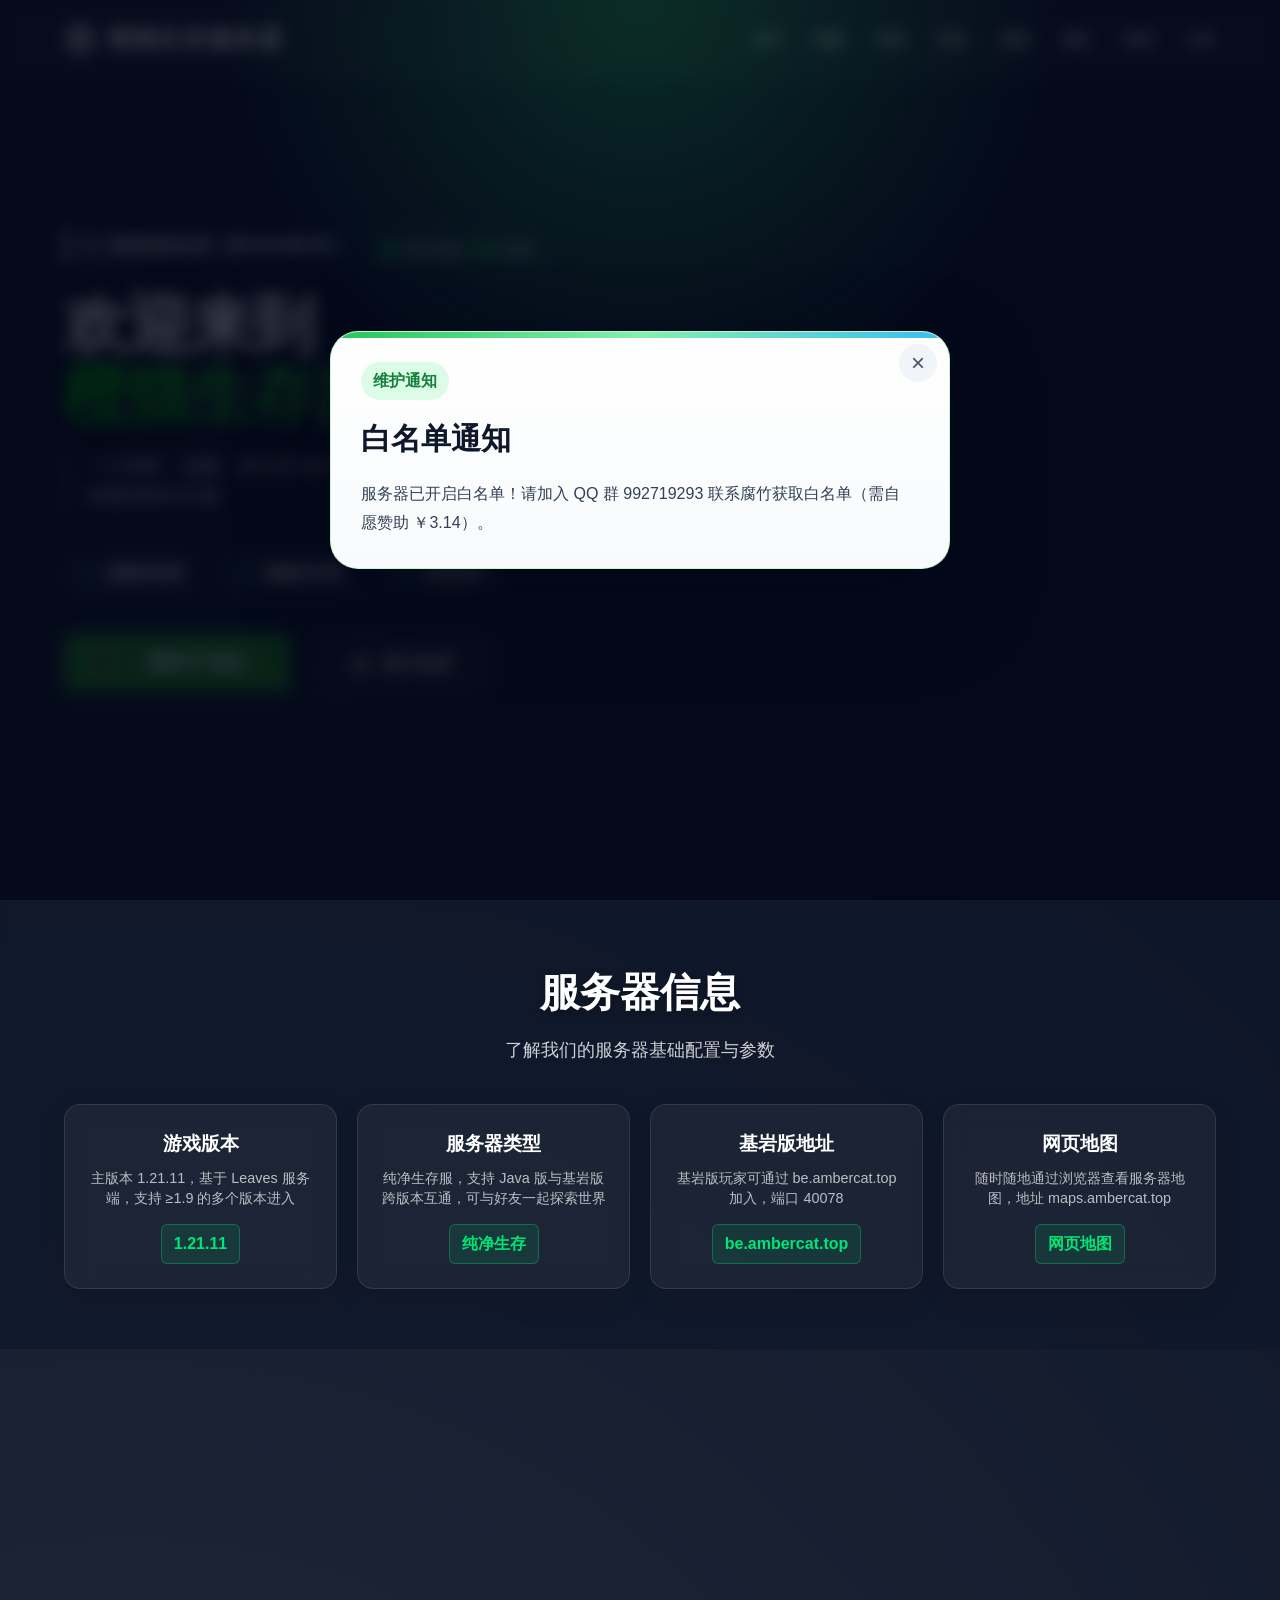
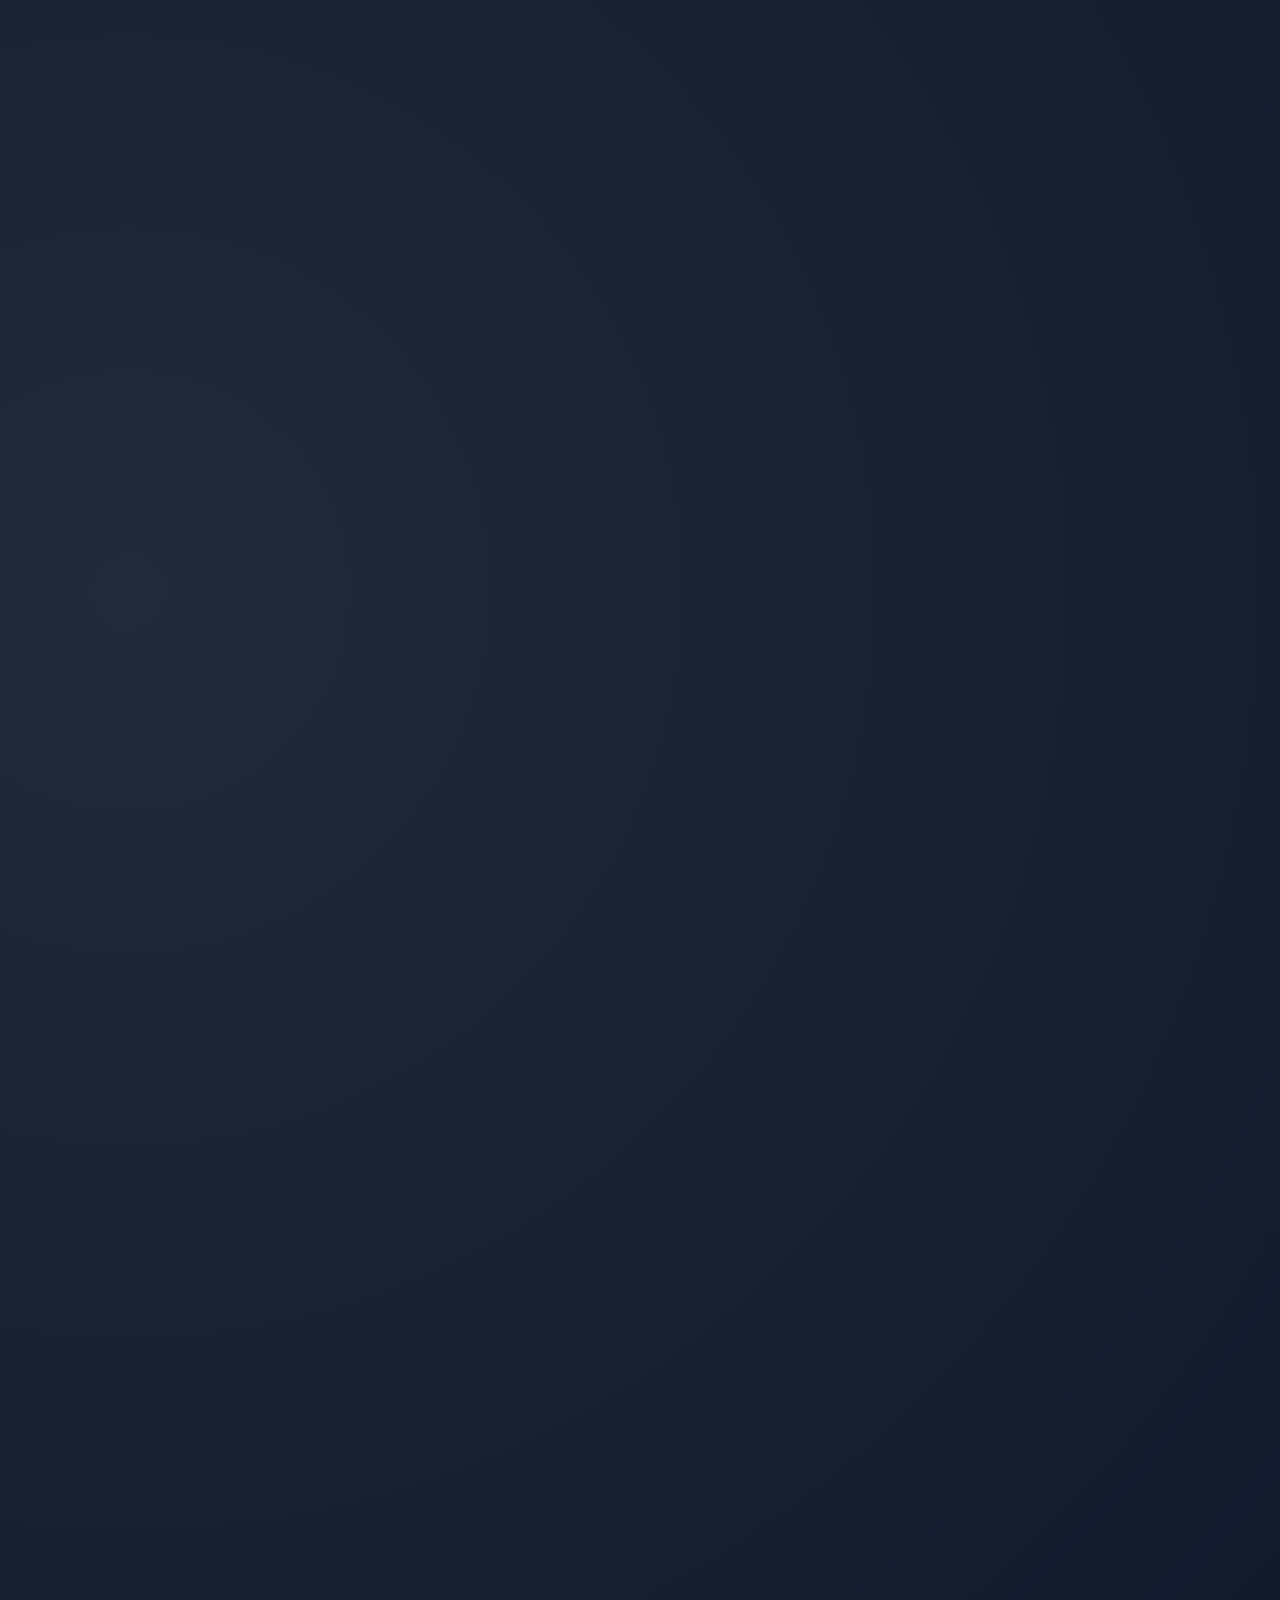
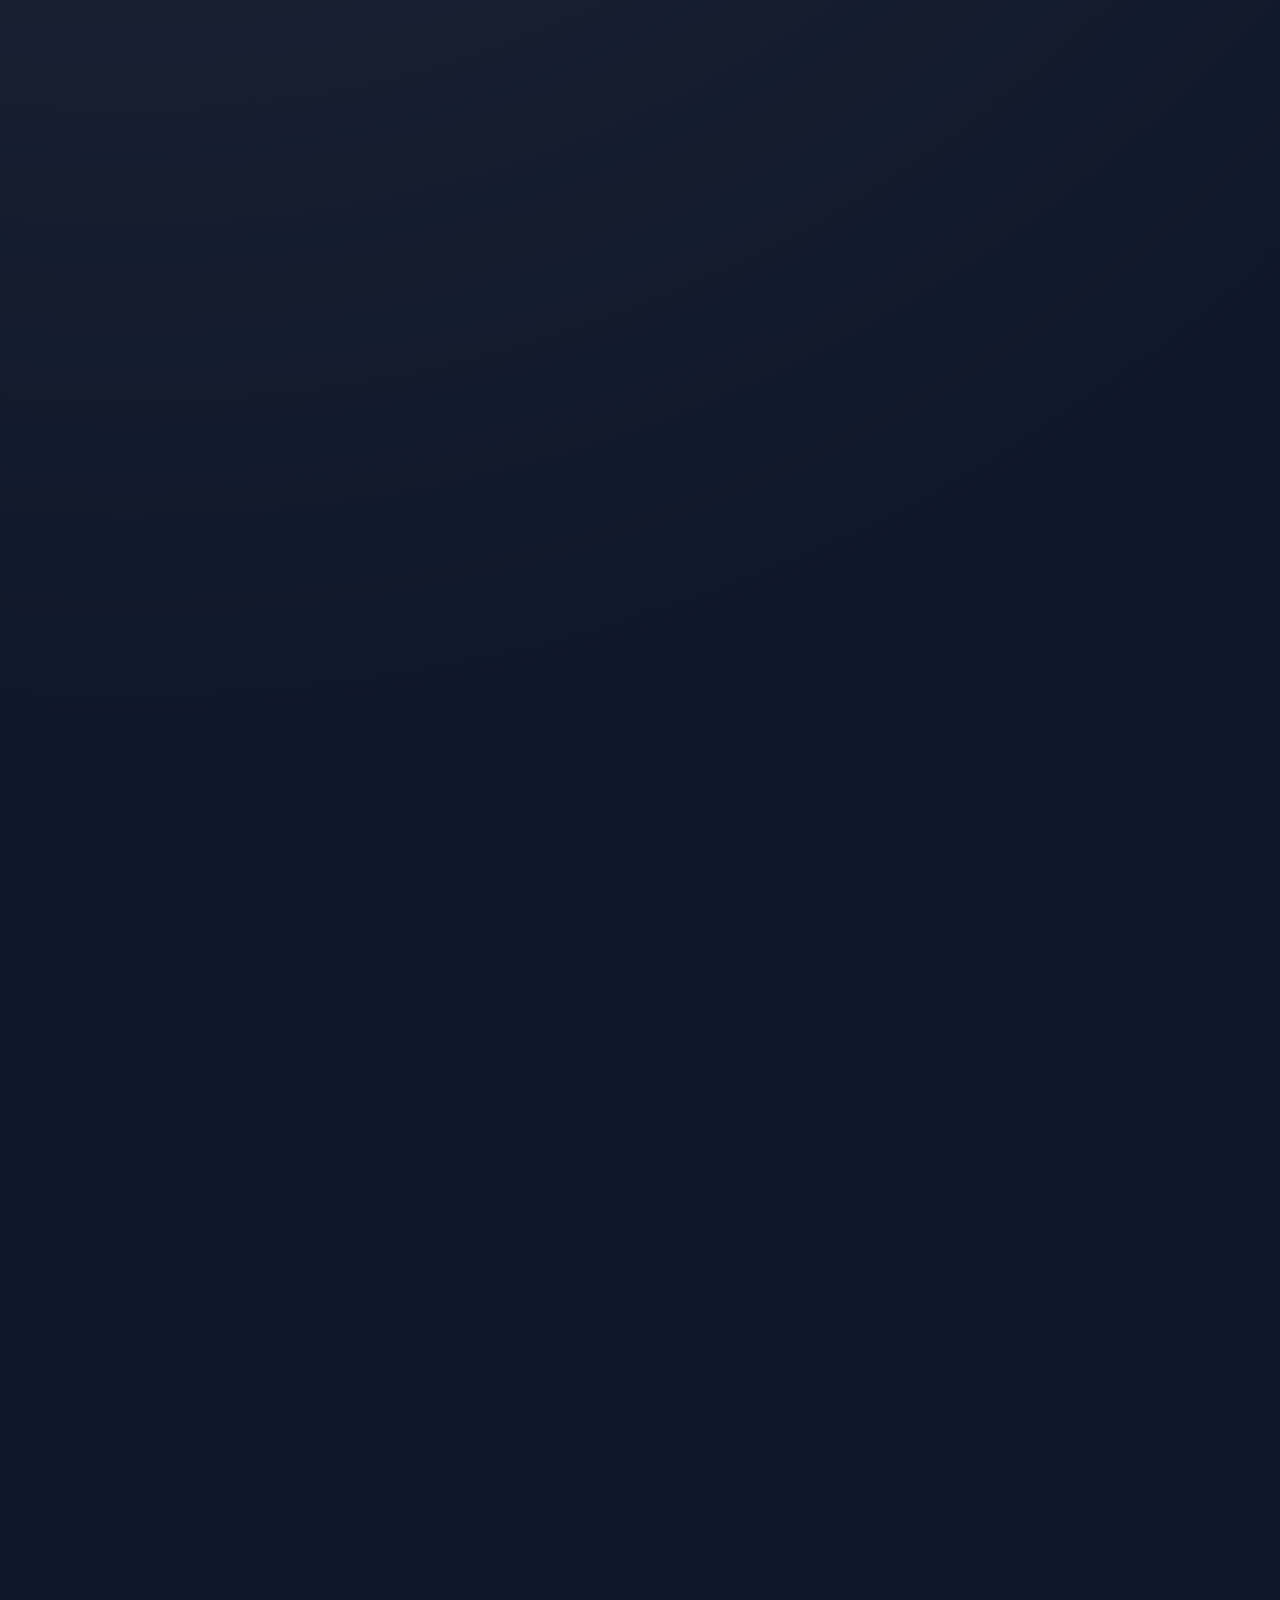
==== index.html @ 566bba74 "请输入文本" ====
<!DOCTYPE html>
<html lang="zh-CN">
<head>
    <meta charset="UTF-8">
    <meta name="viewport" content="width=device-width, initial-scale=1.0">
    <meta name="description" content="橙猫生存服务器 - 纯粹温馨的 Minecraft 生存家园，Java版与基岩版跨版本互通，领地保护，安全回档，和谐社区！Minecraft Survival Server.">
    <meta name="keywords" content="我的世界, Minecraft, 服务器, 生存服, 橙猫, 领地, 跨版本互通, MC, 游戏, 多人联机">
    <meta name="author" content="橙猫生存服务器">
    <meta name="robots" content="index, follow">
    <meta name="theme-color" content="#0f172a">

    <link rel="canonical" href="#">
    <title>橙猫生存服务器 - 多版本纯净生存</title>
    <link rel="dns-prefetch" href="https://mc.163.com">
    <link rel="dns-prefetch" href="https://www.minecraft.net">
    <link rel="preload" href="css/style.css?v=3" as="style">
    <link rel="preload" href="js/script.js?v=8" as="script">
    <link rel="preload" href="./png/c6d2dd6a664242e2e5faa640d28c340b.jpg" as="image" fetchpriority="high">
    
    <link rel="stylesheet" href="css/style.css?v=3">
    
    <!-- Structured Data (JSON-LD) -->
    <script type="application/ld+json">
    {
      "@context": "https://schema.org",
      "@type": "VideoGame",
      "name": "橙猫生存服务器",
      "description": "纯粹温馨的 Minecraft 生存家园，Java版与基岩版跨版本互通。",
      "genre": ["Sandbox", "Survival"],
      "gamePlatform": "PC",
      "applicationCategory": "Game",
      "operatingSystem": "Windows, macOS, Linux",
      "author": {
        "@type": "Organization",
        "name": "橙猫生存服务器",
        "url": "https://www.ambercat.top"
      },
      "image": "./png/wj_Narcissa_3.png",
      "offers": {
        "@type": "Offer",
        "price": "0",
        "priceCurrency": "CNY",
        "availability": "https://schema.org/InStock"
      }
    }
    </script>
    <link rel="icon" type="image/svg+xml" href="data:image/svg+xml,<svg xmlns=%22http://www.w3.org/2000/svg%22 viewBox=%220 0 100 100%22><text y=%22.9em%22 font-size=%2290%22>🟩</text></svg>">
</head>
<body>
    <!-- SVG Sprite -->
    <svg xmlns="http://www.w3.org/2000/svg" style="display:none">
        <symbol id="icon-check" viewBox="0 0 24 24" fill="none" stroke="currentColor" stroke-width="2" stroke-linecap="round" stroke-linejoin="round"><path d="M20 6L9 17L4 12"/></symbol>
        <symbol id="icon-arrow-right" viewBox="0 0 24 24" fill="none" stroke="currentColor" stroke-width="2" stroke-linecap="round" stroke-linejoin="round"><path d="M5 12H19"/><path d="M12 5L19 12L12 19"/></symbol>
        <symbol id="icon-cube" viewBox="0 0 24 24" fill="none" stroke="currentColor" stroke-width="2" stroke-linecap="round" stroke-linejoin="round"><path d="M4 4H20V20H4V4Z"/><path d="M4 12H20"/><path d="M12 4V20"/></symbol>
    </svg>

    <!-- 导航栏 -->
    <nav class="navbar">
        <div class="container nav-container">
            <a href="#" class="logo" id="siteLogo">
                <svg class="logo-svg" width="32" height="32"><use href="#icon-cube"/></svg>
                <span class="logo-text">橙猫生存服务器</span>
            </a>
            
            <div class="hamburger">
                <span class="bar"></span>
                <span class="bar"></span>
                <span class="bar"></span>
            </div>

            <ul class="nav-links">
                <li><a href="#home">首页</a></li>
                <li><a href="#specs">配置</a></li>
                <li><a href="#help-docs">帮助</a></li>
                <li><a href="#features">特色</a></li>
                <li><a href="#gallery">相册</a></li>
                <li><a href="#team">团队</a></li>
                <li><a href="#contact">联系</a></li>
                <li><a href="#community">社区</a></li>
            </ul>
        </div>
    </nav>

    <div id="homeAnnouncements" class="home-announcements" hidden>
        <div class="container">
            <div id="homeAnnouncementsList" class="home-announcements-list"></div>
        </div>
    </div>

    <div id="announcementPopup" class="announcement-popup" hidden>
        <div class="announcement-popup-backdrop" data-close-popup="1"></div>
        <div class="announcement-popup-card" role="dialog" aria-modal="true" aria-labelledby="announcementPopupTitle">
            <button type="button" class="announcement-popup-close" id="announcementPopupClose" aria-label="关闭弹窗">×</button>
            <div class="announcement-popup-badge" id="announcementPopupBadge">维护通知</div>
            <h2 id="announcementPopupTitle">维护公告</h2>
            <p id="announcementPopupTime" class="announcement-popup-time"></p>
            <div id="announcementPopupContent" class="announcement-popup-content"></div>
        </div>
    </div>

    <!-- 区域 (首页) -->
    <header id="home" class="hero">
        <div class="container hero-container">
            <div class="hero-content">
                <!-- 顶部标签 -->
                <div class="hero-badge scroll-fade-up">
                    <svg width="16" height="16" viewBox="0 0 24 24" fill="none" xmlns="http://www.w3.org/2000/svg">
                        <path d="M13 2L3 14H12L11 22L21 10H12L13 2Z" stroke="currentColor" stroke-width="2" stroke-linecap="round" stroke-linejoin="round"/>
                    </svg>
                    在线奖励送点券，累计时长领大奖！
                </div>
                
                <!-- 在线状态指示器 (新增) -->
                <div class="server-status scroll-fade-up delay-200">
                    <span class="status-dot"></span>
                    <span class="status-text">服务器在线: <span class="highlight-green">加载中...</span> 玩家</span>
                </div>

                <!-- 主标题 -->
                <h1 class="scroll-fade-up delay-300">
                    欢迎来到<br>
                    <span class="highlight">小狐狸生存服</span>
                </h1>
                
                <!-- 副标题 -->
                <p class="hero-subtitle scroll-fade-up delay-400">
                    由专业团队倾力打造的大型多人在线游戏，为您带来高质量的游戏体验
                </p>

                <!-- 特性列表 -->
                <div class="hero-features scroll-fade-up delay-500">
                    <div class="h-feature"><svg width="16" height="16"><use href="#icon-check"/></svg>不逼氪</div>
                    <div class="h-feature"><svg width="16" height="16"><use href="#icon-check"/></svg>支持生电</div>
                    <div class="h-feature"><svg width="16" height="16"><use href="#icon-check"/></svg>腐竹女装</div>
                </div>

                <!-- 按钮组 -->
                <div class="hero-buttons scroll-fade-up delay-600">
                    <input id="toggle" type="checkbox">
                    <label class="boton-minecraft" for="toggle">
                        <svg viewBox="0 0 32 32" height="24" width="24" xmlns="http://www.w3.org/2000/svg">
                            <path d="M30 2H2v28h28z" fill="#52a535"></path>
                            <path d="M24.4 13.2h-5.6v.47h5.6zm-5.6 8.4h-5.6v.47h5.6zm2.8 2.8h-2.8v.47h2.8zm-8.4 0h-2.8v.47h2.8zm0-11.2H7.6v.47h5.6z" fill="#86d562"></path>
                            <path d="M24.4 13.2V7.6h-5.6v5.6h-5.6V16h-2.8v8.4h2.8v-2.8h5.6v2.8h2.8V16h-2.8v-2.8zM13.2 7.6H7.6v5.6h5.6z"></path>
                            <path d="M24.4 7.6h-5.6v.47h5.6zm-5.6 5.6h-5.6v.47h5.6zm-5.6-5.6H7.6v.47h5.6zm0 8.4h-2.8v.47h2.8zm8.4 0h-2.8v.47h2.8z" fill="#2a641c"></path>
                        </svg>
                        <div class="texto-boton">
                            <span>复制 IP 地址</span>
                            <span>点击复制</span>
                            <span>已复制!</span>
                        </div>
                    </label>
                    <span id="server-ip">play.example.com</span>
                    
                    <a href="#community" class="btn btn-secondary">
                        <svg width="20" height="20" viewBox="0 0 24 24" fill="none" stroke="currentColor" stroke-width="2" stroke-linecap="round" stroke-linejoin="round"><path d="M4 4H20V20H4V4Z"/><path d="M4 9H20"/></svg>
                        加入社区
                    </a>
                </div>
            </div>
        </div>
    </header>

    <!-- Server Specs Section -->
    <section id="specs" class="specs-section" data-bg="url('./png/89ce487b74da31797c19a3dc4ffc0d79.jpg')">
        <div class="container">
            <div class="section-header scroll-fade-up">
                <h2 class="section-title">服务器配置</h2>
                <p class="section-subtitle">为了给您提供最流畅的游戏体验，我们不惜成本选用了顶级的企业级硬件设施</p>
            </div>
            
            <div class="specs-grid">
                <!-- CPU Card -->
                <div class="spec-card scroll-fade-up delay-100">
                    <h3 class="spec-title">高频处理器</h3>
                    <p class="spec-desc">Intel Core i9-14900K 超频至 6.0GHz，单核性能极致释放</p>
                    <div class="spec-value">i9-14900K</div>
                </div>

                <!-- RAM Card -->
                <div class="spec-card scroll-fade-up delay-200">
                    <h3 class="spec-title">运行内存</h3>
                    <p class="spec-desc">128GB DDR5 6000MHz ECC 纠错内存，告别卡顿与崩溃</p>
                    <div class="spec-value">128GB DDR5</div>
                </div>

                <!-- Network Card -->
                <div class="spec-card scroll-fade-up delay-300">
                    <h3 class="spec-title">网络带宽</h3>
                    <p class="spec-desc">三线 BGP 优化线路，千兆上下行对等带宽，低延迟畅玩</p>
                    <div class="spec-value">1Gbps BGP</div>
                </div>

                <!-- Storage Card -->
                <div class="spec-card scroll-fade-up delay-400">
                    <h3 class="spec-title">高速存储</h3>
                    <p class="spec-desc">企业级 NVMe SSD RAID 10 阵列，地图加载瞬间完成</p>
                    <div class="spec-value">NVMe RAID 10</div>
                </div>
            </div>
        </div>
    </section>

    <!-- Help Docs Section (How to Join) -->
    <section id="help-docs" class="help-section" data-bg="url('./png/9cca3afcca8c0a79eac6a39aad5d65ec.jpg')">
        <div class="container">
            <div class="section-header scroll-fade-up">
                <h2 class="section-title">如何加入服务器</h2>
                <p class="section-subtitle">简单三步，即刻开启您在方块世界的奇幻冒险之旅</p>
            </div>

            <div class="steps-container">
                <!-- Step 1 -->
                <div class="step-card scroll-fade-up delay-100">
                    <div class="step-number">01</div>
                    <div class="step-icon">
                        <svg width="40" height="40" viewBox="0 0 24 24" fill="none" xmlns="http://www.w3.org/2000/svg">
                            <path d="M21 15V19C21 19.5304 20.7893 20.0391 20.4142 20.4142C20.0391 20.7893 19.5304 21 19 21H5C4.46957 21 3.96086 20.7893 3.58579 20.4142C3.21071 20.0391 3 19.5304 3 19V15" stroke="currentColor" stroke-width="2" stroke-linecap="round" stroke-linejoin="round"/>
                            <path d="M7 10L12 15L17 10" stroke="currentColor" stroke-width="2" stroke-linecap="round" stroke-linejoin="round"/>
                            <path d="M12 15V3" stroke="currentColor" stroke-width="2" stroke-linecap="round" stroke-linejoin="round"/>
                        </svg>
                    </div>
                    <h3 class="step-title">下载启动器</h3>
                    <p class="step-desc">我们需要MC启动器才能进入服务器。点击下方按钮下载启动器。</p>
                    <a href="#" class="btn-step">下载启动器 (HMCL)</a>
                </div>

                <!-- Arrow 1 -->
                <div class="step-arrow scroll-fade-up delay-200"><svg width="24" height="24"><use href="#icon-arrow-right"/></svg></div>

                <!-- Step 2 -->
                <div class="step-card scroll-fade-up delay-300">
                    <div class="step-number">02</div>
                    <div class="step-icon">
                        <svg width="40" height="40" viewBox="0 0 24 24" fill="none" xmlns="http://www.w3.org/2000/svg">
                            <path d="M12 22C17.5228 22 22 17.5228 22 12C22 6.47715 17.5228 2 12 2C6.47715 2 2 6.47715 2 12C2 17.5228 6.47715 22 12 22Z" stroke="currentColor" stroke-width="2" stroke-linecap="round" stroke-linejoin="round"/>
                            <path d="M12 8V16" stroke="currentColor" stroke-width="2" stroke-linecap="round" stroke-linejoin="round"/>
                            <path d="M8 12H16" stroke="currentColor" stroke-width="2" stroke-linecap="round" stroke-linejoin="round"/>
                        </svg>
                    </div>
                    <h3 class="step-title">添加服务器</h3>
                    <p class="step-desc">启动游戏，选择“多人游戏” -> “添加服务器”，输入我们的服务器地址。</p>
                    <div class="server-address-box">
                        <span id="help-ip">play.example.com</span>
                        <button class="copy-btn">
                            <svg width="16" height="16" viewBox="0 0 24 24" fill="none" xmlns="http://www.w3.org/2000/svg">
                                <rect x="9" y="9" width="13" height="13" rx="2" ry="2" stroke="currentColor" stroke-width="2" stroke-linecap="round" stroke-linejoin="round"/>
                                <path d="M5 15H4C3.46957 15 2.96086 14.7893 2.58579 14.4142C2.21071 14.0391 2 13.5304 2 13V4C2 3.46957 2.21071 2.96086 2.58579 2.58579C2.96086 2.21071 3.46957 2 4 2H13C13.5304 2 14.0391 2.21071 14.4142 2.58579C14.7893 2.96086 15 3.46957 15 4V5" stroke="currentColor" stroke-width="2" stroke-linecap="round" stroke-linejoin="round"/>
                            </svg>
                        </button>
                    </div>
                </div>

                <!-- Arrow 2 -->
                <div class="step-arrow scroll-fade-up delay-400"><svg width="24" height="24"><use href="#icon-arrow-right"/></svg></div>

                <!-- Step 3 -->
                <div class="step-card scroll-fade-up delay-500">
                    <div class="step-number">03</div>
                    <div class="step-icon">
                        <svg width="40" height="40" viewBox="0 0 24 24" fill="none" xmlns="http://www.w3.org/2000/svg">
                            <path d="M5 3L19 12L5 21V3Z" stroke="currentColor" stroke-width="2" stroke-linecap="round" stroke-linejoin="round"/>
                        </svg>
                    </div>
                    <h3 class="step-title">进入游戏</h3>
                    <p class="step-desc">双击服务器列表中的图标，即可连接进入服务器，开始您的探索！</p>
                    <span class="highlight-text">祝您游戏愉快！</span>
                </div>
            </div>
        </div>
    </section>

    <!-- Server Features Section -->
    <section id="features" class="features-section" data-bg="url('./png/7649e2dbc7044ee71743022dd2d51701.jpg')">
        <div class="container">
            <div class="section-header scroll-fade-up">
                <h2 class="section-title">游戏特色</h2>
                <p class="section-subtitle">探索我们精心打造的独特玩法与系统</p>
            </div>

            <div class="features-grid">
                <!-- Feature 1 -->
                <div class="feature-card scroll-fade-up delay-100">
                    <div class="feature-icon-wrapper">
                        <img src="[data-uri]" data-src="./egg/002.png" alt="生存冒险" class="feature-icon" loading="lazy">
                    </div>
                    <h3>纯净生存</h3>
                    <p>原汁原味的生存体验，配合精心调整的平衡性，让每一次探索都充满乐趣。</p>
                </div>

                <!-- Feature 2 -->
                <div class="feature-card scroll-fade-up delay-200">
                    <div class="feature-icon-wrapper">
                        <img src="[data-uri]" data-src="./egg/003.png" alt="RPG系统" class="feature-icon" loading="lazy">
                    </div>
                    <h3>RPG系统</h3>
                    <p>独特的职业与技能系统，挑战强大的副本BOSS，获取传说级装备。</p>
                </div>

                <!-- Feature 3 -->
                <div class="feature-card scroll-fade-up delay-300">
                    <div class="feature-icon-wrapper">
                        <img src="[data-uri]" data-src="./egg/001.png" alt="建筑创造" class="feature-icon" loading="lazy">
                    </div>
                    <h3>建筑创造</h3>
                    <p>超大领地保护，丰富的装饰性方块，让你的建筑才华得到完美展示。</p>
                </div>
            </div>
        </div>
    </section>
    <!-- Server Gallery Section -->
    <section id="gallery" class="gallery-section" data-bg="url('./png/f5ea0ca06bf5ac36704b7277536ab53d.jpg')">
        <div class="container">
            <div class="section-header scroll-fade-up">
                <h2 class="section-title">游戏截图</h2>
                <p class="section-subtitle">每一帧都是壁纸，记录我们在服务器的点点滴滴</p>
            </div>

            <div class="gallery-carousel-container">
                <div class="gallery-carousel-wrapper" id="galleryWrapper">
                    <img id="galleryImage" class="gallery-active-image" src="[data-uri]" data-src="./png/f5ea0ca06bf5ac36704b7277536ab53d.jpg" alt="Gallery Display" decoding="async">
                </div>
                
                <div class="gallery-controls">
                    <div class="gallery-text-content">
                        <p id="galleryDescription">建造庞大的定居点或简朴的土屋。这个世界由你尽情创造！</p>
                    </div>
                    <div class="gallery-nav-buttons">
                        <button class="nav-btn prev-btn" id="prevBtn">
                            <svg viewBox="0 0 24 24" width="24" height="24">
                                <path fill="currentColor" d="M20 11H7.83l5.59-5.59L12 4l-8 8 8 8 1.41-1.41L7.83 13H20v-2z"/>
                            </svg>
                        </button>
                        <button class="nav-btn next-btn" id="nextBtn">
                            <svg viewBox="0 0 24 24" width="24" height="24">
                                <path fill="currentColor" d="M12 4l-1.41 1.41L16.17 11H4v2h12.17l-5.58 5.59L12 20l8-8z"/>
                            </svg>
                        </button>
                    </div>
                </div>
            </div>
        </div>
    </section>

    <!-- Server Team Section -->
    <section id="team" class="team-section" data-bg="url('./png/achXdg.jpg')">
        <div class="container">
            <div class="section-header scroll-fade-up">
                <h2 class="section-title">管理团队</h2>
                <p class="section-subtitle">专业的运营团队，致力于为您提供最好的游戏体验</p>
            </div>

            <div class="team-carousel-container scroll-fade-up delay-200">
                <div class="team-carousel-wrapper" id="teamWrapper">
                    <!-- Team Member 1 -->
                    <div class="team-card">
                        <div class="team-avatar">
                            <img src="[data-uri]" data-src="./egg/cat.jpg" alt="服主头像" loading="lazy">
                        </div>
                        <h3 class="team-name">服主</h3>
                        <p class="team-role">Server Owner</p>
                        <p class="team-desc">负责服务器整体规划与运营，确保服务器长期稳定运行。</p>
                        <a href="#" class="team-contact-btn">联系我</a>
                    </div>
                    <!-- Team Member 2 -->
                    <div class="team-card">
                        <div class="team-avatar">
                            <img src="[data-uri]" data-src="./egg/cat2.jpg" alt="技术管理头像" loading="lazy">
                        </div>
                        <h3 class="team-name">技术管理</h3>
                        <p class="team-role">Technical Admin</p>
                        <p class="team-desc">负责插件配置、Bug修复及服务器性能优化。</p>
                        <a href="#" class="team-contact-btn">联系我</a>
                    </div>
                    <!-- Team Member 3 -->
                    <div class="team-card">
                        <div class="team-avatar">
                            <img src="[data-uri]" data-src="./egg/cat3.jpg" alt="社区巡查头像" loading="lazy">
                        </div>
                        <h3 class="team-name">社区巡查</h3>
                        <p class="team-role">Moderator</p>
                        <p class="team-desc">维护游戏秩序，处理玩家纠纷，营造良好社区氛围。</p>
                        <a href="#" class="team-contact-btn">联系我</a>
                    </div>
                    <!-- Team Member 4 -->
                    <div class="team-card">
                        <div class="team-avatar">
                            <img src="[data-uri]" data-src="./egg/dsb.JPG" alt="建筑师头像" loading="lazy">
                        </div>
                        <h3 class="team-name">建筑师</h3>
                        <p class="team-role">Builder</p>
                        <p class="team-desc">负责主城及公共设施的建筑设计与搭建。</p>
                        <a href="#" class="team-contact-btn">联系我</a>
                    </div>
                    <!-- Team Member 5-->
                    <div class="team-card">
                        <div class="team-avatar">
                            <img src="[data-uri]" data-src="./egg/dsb2.jpg" alt="外挂巡查头像" loading="lazy">
                        </div>
                        <h3 class="team-name">外挂巡查</h3>
                        <p class="team-role">Externals</p>
                        <p class="team-desc">专门负责巡查玩家是否使用外挂，确保游戏公平性。</p>
                        <a href="#" class="team-contact-btn">联系我</a>
                    </div>
                </div>
            </div>
        </div>
    </section>



    <!-- Contact Support Section -->
    <section id="contact" class="contact-section" data-bg="url('./png/5e1e1be033cbd911e62327519886379f.jpg')">
        <div class="container">
            <div class="section-header scroll-fade-up">
                <h2 class="section-title">联系我们</h2>
                <p class="section-subtitle">有任何问题或建议？通过邮件直接联系服主</p>
            </div>

            <div class="contact-container scroll-fade-up delay-200">
                <div class="contact-grid">
                    <!-- Left Column: Email Rules -->
                    <div class="contact-rules">
                        <h3 class="rules-title">
                            <svg viewBox="0 0 24 24" width="24" height="24">
                                <path fill="currentColor" d="M12 2C6.48 2 2 6.48 2 12s4.48 10 10 10 10-4.48 10-10S17.52 2 12 2zm1 15h-2v-6h2v6zm0-8h-2V7h2v2z"/>
                            </svg>
                            邮件填写指南
                        </h3>
                        <ul class="rules-list">
                            <li>
                                <span class="rule-icon">1</span>
                                <span class="rule-text">请务必填写真实有效的<strong>邮箱地址</strong>，以便接收回复。</span>
                            </li>
                            <li>
                                <span class="rule-icon">2</span>
                                <span class="rule-text">标题请简明扼要，如“<strong>[Bug反馈]</strong> 交易系统金币丢失”。</span>
                            </li>
                            <li>
                                <span class="rule-icon">3</span>
                                <span class="rule-text">详细描述中请包含<strong>发生时间、坐标、复现步骤</strong>等信息。</span>
                            </li>
                            <li>
                                <span class="rule-icon">4</span>
                                <span class="rule-text">举报违规请提供<strong>截图或视频证据链接</strong>。</span>
                            </li>
                            <li>
                                <span class="rule-icon">5</span>
                                <span class="rule-text">处理时间通常为<strong>1-3个工作日</strong>，请耐心等待。</span>
                            </li>
                        </ul>
                        <div class="contact-note">
                            <p>注：恶意骚扰或发送垃圾邮件将被永久拉黑。</p>
                        </div>
                    </div>

                    <!-- Right Column: Contact Form -->
                    <form class="contact-form" id="contactForm">
                    <div class="form-group">
                        <label for="name">您的昵称</label>
                        <input type="text" id="name" name="name" placeholder="请输入游戏ID或昵称" required>
                    </div>
                    
                    <div class="form-group">
                        <label for="email">联系邮箱</label>
                        <input type="email" id="email" name="email" placeholder="用于接收回复的邮箱地址" required>
                    </div>
                    
                    <div class="form-group">
                        <label for="subject">主题</label>
                        <select id="subject" name="subject">
                            <option value="report">举报违规</option>
                            <option value="bug">Bug反馈</option>
                            <option value="appeal">封禁申诉</option>
                            <option value="suggestion">服务器建议</option>
                            <option value="other">其他事项</option>
                        </select>
                    </div>
                    
                    <div class="form-group">
                        <label for="message">详细内容</label>
                        <div class="msg-editor" id="msgEditor">
                            <textarea id="message" name="message" rows="5" placeholder="请详细描述您遇到的问题..." required></textarea>
                            <div class="upload-preview" id="uploadPreview"></div>
                            <div class="msg-editor-bar">
                                <input type="file" id="attachment" name="attachments" accept="image/jpeg,image/png,image/gif,image/webp" multiple>
                                <button type="button" class="attach-btn" id="uploadArea" aria-label="添加图片">
                                    <svg viewBox="0 0 24 24" width="18" height="18" fill="none" stroke="currentColor" stroke-width="2"><rect x="3" y="3" width="18" height="18" rx="2" ry="2"/><circle cx="8.5" cy="8.5" r="1.5"/><polyline points="21 15 16 10 5 21"/></svg>
                                    <span>添加图片</span>
                                </button>
                                <span class="attach-hint" id="attachHint">最多3张，每张≤5MB</span>
                            </div>
                        </div>
                    </div>
                    
                    <button type="submit" class="submit-btn">
                        <span>发送邮件</span>
                        <svg viewBox="0 0 24 24" width="20" height="20">
                            <path fill="currentColor" d="M2.01 21L23 12 2.01 3 2 10l15 2-15 2z"/>
                        </svg>
                    </button>
                </form>
            </div>
        </div>
    </div>
</section>
    <!-- Join Community Section -->
    <section id="community" class="community-section" data-bg="url('./png/wj%20Narcissa%203.png')">
        <div class="container">
            <div class="section-header scroll-fade-up">
                <h2 class="section-title">加入社区</h2>
                <p class="section-subtitle">加入我们的玩家交流群，获取最新资讯与福利</p>
            </div>

            <div class="community-grid">
                <!-- QQ Group Card -->
                <div class="community-card scroll-fade-up delay-100">
                    <div class="community-icon-wrapper">
                        <img src="[data-uri]" data-src="./png/QQ.png" alt="QQ群" class="community-icon-img" loading="lazy">
                    </div>
                    <h3>官方QQ群</h3>
                    <p>与其他玩家实时交流，获取最新公告</p>
                    <div class="qr-placeholder">
                        <div class="qr-code"></div>
                        <span>扫码加入QQ群</span>
                    </div>
                    <a href="#" class="community-btn qq-btn">点击加入群聊</a>
                </div>

                <!-- WeChat Group Card -->
                <div class="community-card scroll-fade-up delay-200">
                    <div class="community-icon-wrapper">
                        <img src="[data-uri]" data-src="./png/WX.png" alt="微信群" class="community-icon-img" loading="lazy">
                    </div>
                    <h3>微信交流群</h3>
                    <p>关注微信群，不错过任何活动通知</p>
                    <div class="qr-placeholder">
                        <div class="qr-code"></div>
                        <span>扫码加入微信群</span>
                    </div>
                    <a href="#" class="community-btn wechat-btn">点击加入群聊</a>
                </div>
            </div>
        </div>
    </section>

    <!-- Footer -->
    <footer class="footer">
        <div class="container footer-container">
            <div class="footer-brand">
                <a href="#" class="footer-logo" id="footerLogo">
                    <svg class="footer-logo-svg" width="24" height="24"><use href="#icon-cube"/></svg>
                    <span class="footer-logo-text">我的世界服务器</span>
                </a>
                <p class="footer-desc">
                    由专业团队倾力打造的大型多人在线游戏，致力于为玩家提供最优质的游戏体验与最温馨的社区氛围。
                </p>
            </div>
            
            <div class="footer-links">
                <div class="footer-column">
                    <h4>快速导航</h4>
                    <ul>
                        <li><a href="#home">首页</a></li>
                        <li><a href="#specs">服务器配置</a></li>
                        <li><a href="#help-docs">如何加入</a></li>
                        <li><a href="#features">游戏特色</a></li>
                    </ul>
                </div>
                <div class="footer-column">
                    <h4>社区互动</h4>
                    <ul>
                        <li><a href="#gallery">游戏截图</a></li>
                        <li><a href="#team">管理团队</a></li>
                        <li><a href="#contact">联系我们</a></li>
                        <li><a href="#community">加入社区</a></li>
                    </ul>
                </div>
                <div class="footer-column">
                    <h4>友情链接</h4>
                    <ul id="footerFriendLinks">
                        <li><a href="https://mc.163.com/">我的世界官网</a></li>
                        <li><a href="https://www.minecraft.net/">我的世界国际服</a></li>
                        <li><a href="#">我不知道写什么了</a></li>
                    </ul>
                </div>
            </div>
        </div>
        
        <div class="footer-bottom">
            <div class="container">
                <p>&copy; 2025 橙猫生存服务器. All rights reserved.</p>
                <p class="disclaimer">NOT AN OFFICIAL MINECRAFT PRODUCT. NOT APPROVED BY OR ASSOCIATED WITH MOJANG OR MICROSOFT.</p>
            </div>
        </div>
    </footer>
    <script src="js/data.js" defer></script>
    <script src="js/script.js?v=8" defer></script>
</body>
</html>
---- css/style.css ----
:root {
    --bg-dark: #0f172a;
    --bg-card: rgba(255, 255, 255, 0.03);
    --primary-color: #ffffff;
    --primary-hover: #f1f5f9;
    --secondary-color: #e91e63;
    --secondary-hover: #d81b60;
    --accent-gold: #ffd700;
    --accent-green: #00e676;
    --text-main: #f8fafc;
    --text-muted: #cbd5e1;
    --glass-border: 1px solid rgba(255, 255, 255, 0.1);
    --glass-shadow: 0 8px 32px 0 rgba(0, 0, 0, 0.3);
    --container-width: 1200px;
    --nav-height: 80px;
    --transition: all 0.3s ease;
}

*, *::before, *::after { margin: 0; padding: 0; box-sizing: border-box; }
* { font-family: 'Segoe UI', 'Roboto', 'Helvetica Neue', sans-serif; }

html { scroll-behavior: smooth; scroll-padding-top: var(--nav-height); }

body {
    background-color: var(--bg-dark);
    color: var(--text-main);
    line-height: 1.6;
    overflow-x: hidden;
    background-image:
        radial-gradient(circle at 10% 20%, rgba(255, 255, 255, 0.08) 0%, transparent 20%),
        radial-gradient(circle at 90% 80%, rgba(233, 30, 99, 0.08) 0%, transparent 20%);
}

/* Scroll Animation */
.scroll-fade-up {
    opacity: 1;
    transform: translate3d(0, 0, 0);
    transition: opacity 0.6s ease-out, transform 0.6s ease-out;
}
.scroll-fade-up.revealed { opacity: 1; transform: translate3d(0, 0, 0); }
.delay-100 { transition-delay: 0.1s; }
.delay-200 { transition-delay: 0.2s; }
.delay-300 { transition-delay: 0.3s; }
.delay-400 { transition-delay: 0.4s; }
.delay-500 { transition-delay: 0.5s; }
.delay-600 { transition-delay: 0.6s; }

@keyframes pulse-glow {
    0% { box-shadow: 0 0 0 0 rgba(255, 255, 255, 0.4); }
    70% { box-shadow: 0 0 0 10px rgba(255, 255, 255, 0); }
    100% { box-shadow: 0 0 0 0 rgba(255, 255, 255, 0); }
}

@keyframes rainbow-flow {
    0% { background-position: 0% 50%; }
    50% { background-position: 100% 50%; }
    100% { background-position: 0% 50%; }
}

a { text-decoration: none; color: inherit; }
ul { list-style: none; }

.container { max-width: var(--container-width); margin: 0 auto; padding: 0 24px; }

/* Navbar */
.navbar {
    height: var(--nav-height);
    position: fixed;
    top: 0; left: 0; width: 100%;
    z-index: 1000;
    background: rgba(255, 255, 255, 0.05);
    backdrop-filter: blur(12px);
    -webkit-backdrop-filter: blur(12px);
    border-bottom: 1px solid rgba(6, 204, 244, 0.1);
    transition: var(--transition);
}
.nav-container { height: 100%; display: flex; justify-content: space-between; align-items: center; }
.logo { display: flex; align-items: center; gap: 12px; font-size: 1.5rem; font-weight: 800; color: #fff; text-transform: uppercase; letter-spacing: 1px; }
.logo-svg { color: var(--primary-color); filter: drop-shadow(0 0 5px rgba(255, 255, 255, 0.5)); flex-shrink: 0; }
.logo-img { height: 40px; width: auto; max-width: 200px; object-fit: contain; filter: drop-shadow(0 0 5px rgba(255, 255, 255, 0.3)); }
.nav-links { display: flex; gap: 2rem; }
.nav-links a { font-size: 0.95rem; font-weight: 600; color: rgba(255, 255, 255, 0.8); transition: var(--transition); position: relative; padding: 5px 0; }
.nav-links a::after { content: ''; position: absolute; bottom: 0; left: 0; width: 0; height: 2px; background: var(--primary-color); transition: width 0.3s ease; box-shadow: 0 0 5px var(--primary-color); }
.nav-links a:hover { color: var(--primary-color); }
.nav-links a:hover::after { width: 100%; }
.nav-register-btn { background: linear-gradient(135deg, #22c55e, #16a34a) !important; color: #fff !important; padding: 6px 18px !important; border-radius: 20px; font-size: 0.88rem !important; font-weight: 600; letter-spacing: 0.5px; box-shadow: 0 2px 10px rgba(34, 197, 94, 0.35); transition: all 0.25s ease !important; cursor: pointer; }
.nav-register-btn:hover { background: linear-gradient(135deg, #16a34a, #15803d) !important; box-shadow: 0 4px 16px rgba(34, 197, 94, 0.5); transform: translateY(-1px); }
.nav-register-btn.is-disabled,
.nav-register-btn.is-disabled:hover { background: linear-gradient(135deg, #94a3b8, #64748b) !important; box-shadow: none !important; cursor: not-allowed; opacity: 0.7; transform: none; pointer-events: none; }
.nav-register-btn::after { display: none !important; }
.nav-notif-badge { display: inline-block; background: #ef4444; color: #fff !important; font-size: 0.72rem !important; padding: 2px 7px !important; border-radius: 10px; font-weight: 600; margin-left: 4px; text-decoration: none; line-height: 1.4; vertical-align: middle; }
.nav-notif-badge::after { display: none !important; }
.nav-logout-link { color: #f87171 !important; font-size: 0.85rem !important; margin-left: 6px; text-decoration: none; transition: color 0.2s; }
.nav-logout-link:hover { color: #ef4444 !important; }
.nav-logout-link::after { display: none !important; }

.home-announcements {
    position: relative;
    z-index: 900;
    padding: 96px 0 20px;
    background: linear-gradient(180deg, rgba(15, 23, 42, 0.95), rgba(15, 23, 42, 0.75));
}
.home-announcements-list {
    display: grid;
    gap: 14px;
}
.home-announcement {
    background: rgba(255, 255, 255, 0.96);
    border: 1px solid #dcfce7;
    border-radius: 16px;
    padding: 16px 18px;
    box-shadow: 0 10px 30px rgba(15, 23, 42, 0.12);
    color: #0f172a;
}
.home-announcement h3 {
    font-size: 1.05rem;
    margin-bottom: 6px;
}
.home-announcement p {
    color: #475569;
    line-height: 1.7;
    display: -webkit-box;
    line-clamp: 3;
    -webkit-line-clamp: 3;
    -webkit-box-orient: vertical;
    overflow: hidden;
}
.home-announcement-meta {
    display: flex;
    justify-content: space-between;
    gap: 12px;
    flex-wrap: wrap;
    margin-bottom: 8px;
    font-size: 0.82rem;
}
.home-announcement-level {
    display: inline-flex;
    align-items: center;
    padding: 4px 10px;
    border-radius: 999px;
    font-weight: 700;
    background: #f0fdf4;
    color: #15803d;
}
.home-announcement-time {
    color: #64748b;
}
.home-announcement-warning,
.home-announcement-danger {
    border-color: #fde68a;
}
.home-announcement-warning .home-announcement-level {
    background: #fef3c7;
    color: #a16207;
}
.home-announcement-danger .home-announcement-level {
    background: #fee2e2;
    color: #b91c1c;
}

.announcement-popup[hidden] {
    display: none !important;
}
.announcement-popup {
    position: fixed;
    inset: 0;
    z-index: 2000;
    display: flex;
    align-items: center;
    justify-content: center;
    padding: 24px;
}
.announcement-popup-backdrop {
    position: absolute;
    inset: 0;
    background: radial-gradient(circle at top, rgba(34, 197, 94, 0.18), transparent 38%), rgba(2, 6, 23, 0.78);
    backdrop-filter: blur(8px);
}
.announcement-popup-card {
    position: relative;
    z-index: 1;
    width: min(620px, 100%);
    background: linear-gradient(180deg, #ffffff 0%, #f8fafc 100%);
    color: #0f172a;
    border-radius: 28px;
    border: 1px solid rgba(187, 247, 208, 0.9);
    box-shadow: 0 34px 90px rgba(2, 6, 23, 0.45);
    padding: 30px;
    overflow: hidden;
    animation: popup-in 0.24s ease-out;
}
.announcement-popup-card::before {
    content: '';
    position: absolute;
    inset: 0 0 auto 0;
    height: 6px;
    background: linear-gradient(90deg, #22c55e, #86efac, #38bdf8);
}
.announcement-popup-close {
    position: absolute;
    top: 12px;
    right: 12px;
    width: 38px;
    height: 38px;
    border: none;
    border-radius: 50%;
    background: #f1f5f9;
    color: #475569;
    font-size: 1.5rem;
    cursor: pointer;
}
.announcement-popup-close:hover {
    background: #e2e8f0;
    color: #0f172a;
}
.announcement-popup-badge {
    display: inline-flex;
    align-items: center;
    padding: 6px 12px;
    border-radius: 999px;
    background: #dcfce7;
    color: #15803d;
    font-weight: 800;
    margin-bottom: 14px;
}
.announcement-popup-card h2 {
    font-size: clamp(1.45rem, 4vw, 1.9rem);
    margin-bottom: 8px;
    padding-right: 44px;
}
.announcement-popup-time {
    color: #64748b;
    margin-bottom: 18px;
    font-size: 0.92rem;
}
.announcement-popup-content {
    color: #334155;
    line-height: 1.8;
    max-height: 50vh;
    overflow: auto;
    padding-right: 4px;
    font-size: 1rem;
}
body.has-announcement-popup {
    overflow: hidden;
}
@keyframes popup-in {
    from { opacity: 0; transform: translateY(14px) scale(0.98); }
    to { opacity: 1; transform: translateY(0) scale(1); }
}

/* Hero Section */
.hero {
    position: relative; height: 100vh; width: 100%;
    background: url('./png/c6d2dd6a664242e2e5faa640d28c340b.jpg');
    background-size: cover; background-position: center;
    display: flex; align-items: center; overflow: hidden;
}
.hero-container { width: 100%; display: flex; padding-top: var(--nav-height); position: relative; z-index: 2; }
.hero-content { max-width: 650px; }

.server-status {
    display: inline-flex; align-items: center; gap: 10px;
    background: var(--bg-card); backdrop-filter: blur(12px);
    border: var(--glass-border); padding: 8px 16px; border-radius: 50px;
    margin-bottom: 20px; font-size: 0.9rem; color: #fff;
}
.status-dot { width: 10px; height: 10px; background-color: var(--accent-green); border-radius: 50%; box-shadow: 0 0 10px var(--accent-green); animation: pulse-glow 2s infinite; }
.highlight-green { background: linear-gradient(90deg, #00ff00, #32cd32, #00fa9a, #98fb98); background-size: 300% 300%; -webkit-background-clip: text; background-clip: text; -webkit-text-fill-color: transparent; font-weight: 800; animation: rainbow-flow 4s ease infinite; }

.hero-badge { display: inline-flex; align-items: center; gap: 8px; background: linear-gradient(90deg, rgba(255, 255, 255, 0.1), rgba(255, 255, 255, 0)); border-left: 3px solid var(--primary-color); padding: 6px 16px; font-size: 0.85rem; color: var(--primary-color); margin-bottom: 16px; font-weight: 700; text-transform: uppercase; letter-spacing: 1px; }

.hero h1 { font-size: 4rem; line-height: 1.1; font-weight: 900; margin-bottom: 20px; letter-spacing: -1.5px; text-shadow: 0 10px 30px rgba(0,0,0,0.5); color: #ffffff; }
.hero h1 .highlight { background: linear-gradient(90deg, #00ff00, #32cd32, #00fa9a, #98fb98, #00ff7f, #adff2f, #7cfc00); background-size: 400% 400%; -webkit-background-clip: text; background-clip: text; -webkit-text-fill-color: transparent; display: inline-block; animation: rainbow-flow 5s ease infinite; }
.hero-subtitle { font-size: 1.2rem; color: rgba(255, 255, 255, 0.9); margin-bottom: 40px; max-width: 520px; border-left: 2px solid rgba(255, 255, 255, 0.5); padding-left: 20px; text-shadow: 0 2px 4px rgba(0,0,0,0.5); }

.hero-features { display: flex; gap: 24px; margin-bottom: 40px; }
.h-feature { display: flex; align-items: center; gap: 10px; color: #fff; font-size: 0.95rem; font-weight: 600; background: rgba(255, 255, 255, 0.05); padding: 8px 16px; border-radius: 8px; border: 1px solid rgba(255, 255, 255, 0.1); backdrop-filter: blur(10px); transition: var(--transition); }
.h-feature:hover { background: rgba(255, 255, 255, 0.15); border-color: rgba(255, 255, 255, 0.3); }
.h-feature svg { color: var(--accent-green); filter: drop-shadow(0 0 5px var(--accent-green)); }

/* Buttons */
.hero-buttons { display: flex; gap: 24px; margin-bottom: 56px; }
.btn { display: inline-flex; align-items: center; justify-content: center; gap: 12px; padding: 16px 36px; border-radius: 12px; font-weight: 700; font-size: 1.05rem; cursor: pointer; transition: var(--transition); border: none; text-transform: uppercase; letter-spacing: 0.5px; position: relative; overflow: hidden; }
.btn-primary { background: var(--primary-color); color: var(--bg-dark); box-shadow: 0 0 20px rgba(255, 255, 255, 0.3); }
.btn-primary:hover { background: var(--primary-hover); transform: translateY(-4px) scale(1.02); box-shadow: 0 0 40px rgba(255, 255, 255, 0.4); }
.btn-secondary { background: rgba(255, 255, 255, 0.05); color: #fff; border: 1px solid rgba(255, 255, 255, 0.1); backdrop-filter: blur(10px); }
.btn-secondary:hover { background: rgba(255, 255, 255, 0.15); border-color: var(--primary-color); transform: translateY(-4px); box-shadow: 0 0 20px rgba(0, 0, 0, 0.2); }

/* Minecraft Button */
.boton-minecraft { display: flex; align-items: center; gap: 10px; padding: 12px 24px; font-size: 18px; font-weight: bold; color: white; background-color: #228b22; border: none; border-radius: 8px; cursor: pointer; transition: background 0.3s, transform 0.1s, color 0.3s; position: relative; overflow: hidden; height: 56px; box-shadow: 0 4px 15px rgba(34, 139, 34, 0.4); }
.boton-minecraft:hover { background-color: #1a1a1a; transform: translateY(-2px); box-shadow: 0 6px 20px rgba(0, 0, 0, 0.4); border: 1px solid rgba(255, 255, 255, 0.1); }
.boton-minecraft:active { transform: scale(0.98); }
.boton-minecraft svg { width: 28px; height: 28px; transition: transform 0.3s; filter: drop-shadow(0 2px 4px rgba(0,0,0,0.2)); }
.boton-minecraft:hover svg { transform: scale(1.1) rotate(5deg); }

.texto-boton { position: relative; display: flex; justify-content: center; align-items: center; width: 140px; height: 24px; overflow: hidden; }
.texto-boton span { position: absolute; transition: opacity 0.3s ease-in-out, transform 0.3s ease-in-out; white-space: nowrap; }
.texto-boton span:first-child { opacity: 1; transform: translateY(0); }
.texto-boton span:nth-child(2), .texto-boton span:nth-child(3) { opacity: 0; transform: translateY(10px); }
.boton-minecraft:hover .texto-boton span:first-child { opacity: 0; transform: translateY(-10px); }
.boton-minecraft:hover .texto-boton span:nth-child(2) { opacity: 1; transform: translateY(0); }

#toggle { display: none; }
#toggle:checked + .boton-minecraft { background-color: #f0f0f0; color: #1a1a1a; box-shadow: inset 0 2px 5px rgba(0,0,0,0.1); }
#toggle:checked + .boton-minecraft svg path { fill: #228b22; }
#toggle:checked + .boton-minecraft .texto-boton span:first-child,
#toggle:checked + .boton-minecraft .texto-boton span:nth-child(2) { opacity: 0; transform: translateY(-10px); }
#toggle:checked + .boton-minecraft .texto-boton span:nth-child(3) { opacity: 1; transform: translateY(0); }

/* Section shared overlay pattern */
.specs-section, .features-section, .gallery-section, .team-section, .help-section {
    position: relative; background-color: var(--bg-dark); background-attachment: fixed; background-size: cover; background-position: center; overflow: hidden;
}
.specs-section::before, .features-section::before, .gallery-section::before, .team-section::before, .help-section::before {
    content: ''; position: absolute; top: 0; left: 0; width: 100%; height: 100%; z-index: 1;
}
.specs-section .container, .features-section .container, .gallery-section .container, .team-section .container, .help-section .container { position: relative; z-index: 2; }

/* Specs Section */
.specs-section { padding: 60px 0; display: flex; align-items: center; content-visibility: auto; contain-intrinsic-size: auto 600px; }
.specs-section::before { background: rgba(15, 23, 42, 0.7); backdrop-filter: blur(3px); }
.specs-section .container { text-align: center; }

.section-header { margin-bottom: 40px; opacity: 1; transform: translate3d(0, 0, 0); transition: opacity 0.6s ease, transform 0.6s ease; text-align: center; }
.section-header.revealed { opacity: 1; transform: translate3d(0, 0, 0); }
.section-title { font-size: 2.5rem; font-weight: 800; color: #fff; margin-bottom: 12px; text-shadow: 0 4px 10px rgba(0,0,0,0.3); }
.section-subtitle { font-size: 1.1rem; color: rgba(255, 255, 255, 0.8); max-width: 600px; margin: 0 auto; }

.specs-grid { display: grid; grid-template-columns: repeat(4, 1fr); gap: 20px; margin-top: 30px; }

.spec-card {
    background: rgba(255, 255, 255, 0.05); backdrop-filter: blur(12px); border: 1px solid rgba(255, 255, 255, 0.1);
    border-radius: 16px; padding: 24px 20px; text-align: center;
    transition: opacity 0.4s ease, transform 0.4s ease, background 0.3s ease, border-color 0.3s ease, box-shadow 0.3s ease;
    opacity: 1; transform: translate3d(0, 0, 0); box-shadow: 0 10px 30px rgba(0,0,0,0.1);
    contain: layout style;
}
.spec-card.revealed { opacity: 1; transform: translate3d(0, 0, 0); }
.spec-card:nth-child(1) { transition-delay: 0.1s; }
.spec-card:nth-child(2) { transition-delay: 0.2s; }
.spec-card:nth-child(3) { transition-delay: 0.3s; }
.spec-card:nth-child(4) { transition-delay: 0.4s; }
.spec-card:hover { background: rgba(255, 255, 255, 0.1); transform: translateY(-8px) scale(1.02); border-color: rgba(255, 255, 255, 0.3); box-shadow: 0 20px 40px rgba(0,0,0,0.2), 0 0 20px rgba(255, 255, 255, 0.1); }

.spec-icon-wrapper { width: 80px; height: 80px; margin: 0 auto 10px; display: flex; align-items: center; justify-content: center; transition: var(--transition); }
.spec-card:hover .spec-icon-wrapper { transform: scale(1.1) rotate(5deg); }
.spec-icon-wrapper img { width: 72px; height: 72px; object-fit: contain; transition: var(--transition); filter: drop-shadow(0 4px 10px rgba(0,0,0,0.3)); }
.spec-card:hover .spec-icon-wrapper img { transform: scale(1.1); filter: drop-shadow(0 8px 15px rgba(0,0,0,0.4)); }
.spec-title { font-size: 1.2rem; font-weight: 700; margin-bottom: 8px; color: #fff; }
.spec-desc { font-size: 0.9rem; color: rgba(255, 255, 255, 0.7); margin-bottom: 16px; line-height: 1.4; }
.spec-value { font-size: 1rem; font-weight: 800; color: var(--accent-green); padding: 6px 12px; background: rgba(0, 230, 118, 0.1); border-radius: 6px; display: inline-block; border: 1px solid rgba(0, 230, 118, 0.3); }

/* Features Section */
.features-section { padding: 100px 0; content-visibility: auto; contain-intrinsic-size: auto 700px; }
.features-section::before { background: rgba(15, 23, 42, 0.6); backdrop-filter: blur(5px); }
.features-grid { display: grid; grid-template-columns: repeat(auto-fit, minmax(280px, 1fr)); gap: 30px; margin-top: 50px; }
.feature-card { background: rgba(255, 255, 255, 0.05); backdrop-filter: blur(12px); border: 1px solid rgba(255, 255, 255, 0.1); border-radius: 16px; padding: 30px; transition: var(--transition); display: flex; flex-direction: column; align-items: center; text-align: center; position: relative; overflow: hidden; contain: layout style; }
.feature-card:hover { transform: translateY(-10px); background: rgba(255, 255, 255, 0.1); border-color: rgba(255, 255, 255, 0.3); box-shadow: 0 15px 30px rgba(0,0,0,0.3); }
.feature-icon-wrapper { width: 120px; height: 120px; display: flex; align-items: center; justify-content: center; margin-bottom: 25px; transition: var(--transition); }
.feature-card:hover .feature-icon-wrapper { transform: rotate(5deg) scale(1.1); }
.feature-icon { width: 100%; height: 100%; object-fit: contain; transition: var(--transition); filter: drop-shadow(0 4px 8px rgba(0,0,0,0.3)); }
.feature-card:hover .feature-icon { filter: drop-shadow(0 8px 16px rgba(0, 188, 212, 0.4)); }

/* Gallery Section */
.gallery-section { padding: 100px 0; content-visibility: auto; contain-intrinsic-size: auto 800px; }
.gallery-section::before { background: rgba(15, 23, 42, 0.6); backdrop-filter: blur(5px); }
.gallery-carousel-container { max-width: 1000px; margin: 50px auto 0; position: relative; }
.gallery-carousel-wrapper { width: 100%; aspect-ratio: 16/9; border-radius: 16px; overflow: hidden; background: #000; box-shadow: 0 20px 50px rgba(0,0,0,0.5); position: relative; border: 1px solid rgba(255,255,255,0.1); }
.gallery-active-image { width: 100%; height: 100%; object-fit: cover; transition: opacity 0.3s ease-in-out; opacity: 1; }
.gallery-active-image.fade-out { opacity: 0; }
.gallery-controls { display: flex; justify-content: space-between; align-items: center; margin-top: 20px; padding: 0 10px; }
.gallery-text-content { color: rgba(255, 255, 255, 0.9); font-size: 1rem; max-width: 70%; line-height: 1.6; text-shadow: 0 2px 4px rgba(0,0,0,0.5); }
.gallery-nav-buttons { display: flex; gap: 15px; }
.nav-btn { width: 48px; height: 48px; border-radius: 50%; background: rgba(255, 255, 255, 0.1); border: 1px solid rgba(255, 255, 255, 0.2); color: white; cursor: pointer; display: flex; align-items: center; justify-content: center; transition: all 0.3s ease; backdrop-filter: blur(5px); }
.nav-btn:hover { background: var(--primary-color); color: var(--bg-dark); transform: scale(1.1); box-shadow: 0 0 15px rgba(255, 255, 255, 0.3); }
.nav-btn:active { transform: scale(0.95); }

/* Team Section */
.team-section { padding: 100px 0; content-visibility: auto; contain-intrinsic-size: auto 600px; }
.team-section::before { background: rgba(15, 23, 42, 0.7); backdrop-filter: blur(5px); }
.team-carousel-container { max-width: 100%; margin: 50px 0 0; position: relative; padding: 20px 0; overflow: hidden; mask-image: linear-gradient(to right, transparent, black 8%, black 92%, transparent); -webkit-mask-image: linear-gradient(to right, transparent, black 8%, black 92%, transparent); }
.team-carousel-wrapper { display: flex; gap: 30px; width: max-content; animation: team-scroll 30s linear infinite; }
.team-carousel-container:hover .team-carousel-wrapper { animation-play-state: paused; }
@keyframes team-scroll { 0% { transform: translateX(0); } 100% { transform: translateX(-50%); } }
.team-card { flex: 0 0 280px; width: 280px; min-width: 0; background: transparent; border: none; border-radius: 20px; padding: 40px 30px; text-align: center; transition: var(--transition); display: flex; flex-direction: column; align-items: center; }
.team-card:hover { transform: translateY(-10px); }
.team-avatar { width: 100px; height: 100px; border-radius: 50%; margin-bottom: 20px; overflow: hidden; border: 3px solid rgba(255, 255, 255, 0.2); box-shadow: 0 5px 15px rgba(0,0,0,0.2); transition: var(--transition); }
.team-avatar img { width: 100%; height: 100%; object-fit: cover; }
.team-card:hover .team-avatar { border-color: #4ade80; transform: scale(1.05); }
.team-name { font-size: 1.5rem; color: #fff; margin-bottom: 5px; }
.team-role { font-size: 0.9rem; color: #4ade80; letter-spacing: 1px; margin-bottom: 15px; font-weight: 600; }
.team-desc { font-size: 0.95rem; color: rgba(255, 255, 255, 0.7); line-height: 1.6; }

@keyframes fadeInUpBtn { to { opacity: 1; transform: translateY(0); } }
.team-contact-btn { display: inline-block; margin-top: 20px; padding: 10px 24px; background: #ffffff; color: #0f172a; font-weight: 700; text-decoration: none; border-radius: 30px; transition: all 0.3s ease; opacity: 0; transform: translateY(20px); animation: fadeInUpBtn 0.8s forwards 0.5s; box-shadow: 0 4px 6px rgba(0,0,0,0.1); }
.team-contact-btn:hover { transform: translateY(-3px) scale(1.05); box-shadow: 0 10px 20px rgba(255, 255, 255, 0.3); background: #f8fafc; }
/* Help Section */
.help-section { padding: 100px 0; content-visibility: auto; contain-intrinsic-size: auto 700px; }
.help-section::before { background: rgba(15, 23, 42, 0.85); backdrop-filter: blur(5px); }
.help-section .container { text-align: center; }
.steps-container { display: flex; justify-content: center; align-items: stretch; gap: 20px; margin-top: 50px; flex-wrap: wrap; }
.step-card { display: flex; flex-direction: column; background: rgba(255, 255, 255, 0.05); backdrop-filter: blur(12px); border: 1px solid rgba(255, 255, 255, 0.1); border-radius: 16px; padding: 30px; text-align: center; flex: 1; min-width: 280px; max-width: 350px; transition: var(--transition); position: relative; overflow: hidden; }
.step-card:hover { transform: translateY(-10px); background: rgba(255, 255, 255, 0.08); border-color: rgba(255, 255, 255, 0.3); box-shadow: 0 15px 30px rgba(0,0,0,0.2); }
.step-number { position: absolute; top: -10px; right: -10px; font-size: 5rem; font-weight: 900; color: rgba(255, 255, 255, 0.05); line-height: 1; z-index: 0; pointer-events: none; }
.step-icon { width: 70px; height: 70px; background: rgba(255, 255, 255, 0.1); border-radius: 50%; display: flex; align-items: center; justify-content: center; margin: 0 auto 20px; color: var(--accent-green); position: relative; z-index: 1; border: 1px solid rgba(255, 255, 255, 0.1); transition: var(--transition); }
.step-card:hover .step-icon { background: var(--accent-green); color: var(--bg-dark); transform: scale(1.1) rotate(10deg); box-shadow: 0 0 20px rgba(0, 230, 118, 0.4); }
.step-title { font-size: 1.5rem; font-weight: 700; color: #fff; margin-bottom: 15px; position: relative; z-index: 1; }
.step-desc { font-size: 0.95rem; color: rgba(255, 255, 255, 0.7); margin-bottom: 25px; line-height: 1.6; position: relative; z-index: 1; flex: 1; }
.btn-step { display: inline-block; padding: 10px 24px; background: var(--primary-color); color: var(--bg-dark); border-radius: 8px; font-weight: 700; font-size: 0.9rem; transition: var(--transition); border: none; cursor: pointer; text-decoration: none; position: relative; z-index: 1; }
.btn-step:hover { background: var(--primary-hover); transform: translateY(-2px); box-shadow: 0 5px 15px rgba(255, 255, 255, 0.2); }
.server-address-box { background: rgba(0, 0, 0, 0.3); border: 1px solid rgba(255, 255, 255, 0.1); border-radius: 8px; padding: 8px 12px; display: flex; align-items: center; justify-content: space-between; gap: 10px; position: relative; z-index: 1; }
#help-ip { font-family: 'Consolas', monospace; color: var(--accent-green); font-weight: 700; letter-spacing: 0.5px; }
.copy-btn { background: rgba(255, 255, 255, 0.1); border: none; color: #fff; width: 32px; height: 32px; border-radius: 6px; cursor: pointer; display: flex; align-items: center; justify-content: center; transition: var(--transition); }
.copy-btn:hover { background: var(--primary-color); color: var(--bg-dark); }
.highlight-text { display: block; font-weight: 700; color: var(--accent-gold); margin-top: 15px; font-size: 1.1rem; position: relative; z-index: 1; }
.step-arrow { display: flex; align-items: center; justify-content: center; color: rgba(255, 255, 255, 0.3); padding-top: 100px; }

/* Community Section */
.community-section { padding: 100px 0; position: relative; background-color: var(--bg-dark); background-attachment: fixed; background-size: cover; background-position: center; z-index: 1; content-visibility: auto; contain-intrinsic-size: auto 600px; }
.community-section::before { content: ''; position: absolute; top: 0; left: 0; width: 100%; height: 100%; background: rgba(0, 0, 0, 0.6); z-index: -1; }
.community-grid { display: grid; grid-template-columns: repeat(auto-fit, minmax(300px, 1fr)); gap: 40px; max-width: 900px; margin: 0 auto; }
.community-card { background: rgba(255, 255, 255, 0.05); backdrop-filter: blur(12px); -webkit-backdrop-filter: blur(12px); padding: 40px; border-radius: 20px; border: 1px solid rgba(255, 255, 255, 0.1); box-shadow: 0 8px 32px 0 rgba(0, 0, 0, 0.3); text-align: center; transition: var(--transition); display: flex; flex-direction: column; align-items: center; contain: layout style; }
.community-card:hover { transform: translateY(-10px); box-shadow: 0 15px 40px rgba(0, 0, 0, 0.4); background: rgba(255, 255, 255, 0.08); }
.community-icon-wrapper { width: 80px; height: 80px; display: flex; align-items: center; justify-content: center; margin-bottom: 20px; }
.community-icon-img { width: 100%; height: 100%; object-fit: contain; filter: drop-shadow(0 4px 8px rgba(0, 0, 0, 0.3)); transition: var(--transition); }
.community-card:hover .community-icon-img { transform: scale(1.1); }
.community-card h3 { font-size: 1.5rem; margin-bottom: 10px; color: #fff; }
.community-card p { color: #d1d5db; margin-bottom: 25px; line-height: 1.6; }
.qr-placeholder { width: 180px; height: 180px; background: rgba(0, 0, 0, 0.2); border: 2px dashed rgba(255, 255, 255, 0.2); border-radius: 10px; display: flex; flex-direction: column; align-items: center; justify-content: center; margin-bottom: 25px; color: #9ca3af; font-size: 0.9rem; gap: 10px; position: relative; overflow: hidden; }
.qr-code { width: 100%; height: 100%; position: absolute; top: 0; left: 0; background: linear-gradient(45deg, rgba(255,255,255,0.05) 25%, transparent 25%, transparent 50%, rgba(255,255,255,0.05) 50%, rgba(255,255,255,0.05) 75%, transparent 75%, transparent); background-size: 20px 20px; opacity: 0.5; }
.community-btn { padding: 12px 30px; border-radius: 30px; font-weight: 600; text-decoration: none; transition: var(--transition); display: inline-block; }
.qq-btn { background: #3b82f6; color: #fff; box-shadow: 0 4px 15px rgba(59, 130, 246, 0.3); }
.qq-btn:hover { background: #2563eb; transform: translateY(-2px); box-shadow: 0 8px 25px rgba(59, 130, 246, 0.5); }
.wechat-btn { background: #10b981; color: #fff; box-shadow: 0 4px 15px rgba(16, 185, 129, 0.3); }
.wechat-btn:hover { background: #059669; transform: translateY(-2px); box-shadow: 0 8px 25px rgba(16, 185, 129, 0.5); }

/* Contact Section */
.contact-section { padding: 100px 0; position: relative; background-color: var(--bg-dark); background-attachment: fixed; background-size: cover; background-position: center; z-index: 1; content-visibility: auto; contain-intrinsic-size: auto 700px; }
.contact-section::before { content: ''; position: absolute; top: 0; left: 0; width: 100%; height: 100%; background: rgba(0, 0, 0, 0.6); z-index: -1; }
.contact-container { max-width: 1000px; margin: 0 auto; background: rgba(255, 255, 255, 0.05); backdrop-filter: blur(12px); -webkit-backdrop-filter: blur(12px); padding: 40px; border-radius: 20px; border: 1px solid rgba(255, 255, 255, 0.1); box-shadow: 0 8px 32px 0 rgba(0, 0, 0, 0.3); }
.contact-grid { display: grid; grid-template-columns: 1fr 1fr; gap: 50px; align-items: start; }

/* Contact Rules */
.contact-rules { text-align: left; padding-right: 20px; border-right: 1px solid rgba(255, 255, 255, 0.1); height: 100%; }
.rules-title { font-size: 1.5rem; margin-bottom: 25px; color: #fff; display: flex; align-items: center; gap: 10px; }
.rules-title svg { color: #10b981; }
.rules-list { list-style: none; padding: 0; margin: 0; display: flex; flex-direction: column; gap: 20px; }
.rules-list li { display: flex; gap: 15px; align-items: flex-start; color: #d1d5db; font-size: 0.95rem; line-height: 1.6; }
.rule-icon { display: flex; align-items: center; justify-content: center; width: 24px; height: 24px; background: rgba(16, 185, 129, 0.2); color: #10b981; border-radius: 50%; font-size: 0.8rem; font-weight: bold; flex-shrink: 0; margin-top: 2px; }
.rule-text strong { color: #fff; font-weight: 600; }
.contact-note { margin-top: 30px; padding: 15px; background: rgba(239, 68, 68, 0.1); border-left: 3px solid #ef4444; border-radius: 4px; }
.contact-note p { margin: 0; color: #fca5a5; font-size: 0.85rem; }

/* Contact Form */
.contact-form { display: flex; flex-direction: column; gap: 20px; }
.form-group { display: flex; flex-direction: column; gap: 8px; text-align: left; }
.form-group label { color: #a0aec0; font-size: 0.9rem; font-weight: 500; margin-left: 4px; }
.form-group input, .form-group select, .form-group textarea { background: rgba(0, 0, 0, 0.3); border: 1px solid rgba(255, 255, 255, 0.1); border-radius: 10px; padding: 12px 16px; color: #fff; font-family: inherit; font-size: 1rem; transition: var(--transition); }
.form-group input:focus, .form-group select:focus, .form-group textarea:focus { outline: none; border-color: #10b981; background: rgba(0, 0, 0, 0.5); box-shadow: 0 0 0 3px rgba(16, 185, 129, 0.2); }
.form-group select option { background: #1a1a2e; color: #fff; }
.submit-btn { margin-top: 10px; background: linear-gradient(135deg, #10b981, #059669); color: #fff; border: none; padding: 14px 28px; border-radius: 10px; font-weight: 600; font-size: 1.1rem; cursor: pointer; transition: var(--transition); display: flex; align-items: center; justify-content: center; gap: 10px; position: relative; overflow: hidden; }
.submit-btn:hover { transform: translateY(-2px); box-shadow: 0 8px 20px rgba(16, 185, 129, 0.4); }
.submit-btn:active { transform: translateY(0); }

/* Footer */
.footer { background: #0f172a; color: #94a3b8; padding-top: 80px; border-top: 1px solid rgba(255, 255, 255, 0.1); }
.footer-container { display: flex; flex-wrap: wrap; justify-content: space-between; gap: 40px; padding-bottom: 60px; }
.footer-brand { flex: 1; min-width: 300px; }
.footer-logo { display: flex; align-items: center; gap: 10px; font-size: 1.5rem; font-weight: 700; color: #fff; text-decoration: none; margin-bottom: 20px; }
.footer-logo-svg { color: #10b981; flex-shrink: 0; }
.footer-logo-img { height: 32px; width: auto; max-width: 180px; object-fit: contain; filter: drop-shadow(0 0 4px rgba(255, 255, 255, 0.2)); }
.footer-desc { line-height: 1.8; max-width: 400px; }
.footer-links { display: flex; flex-wrap: wrap; gap: 50px; }
.footer-column h4 { color: #fff; font-size: 1.1rem; margin-bottom: 20px; position: relative; padding-bottom: 10px; }
.footer-column h4::after { content: ''; position: absolute; bottom: 0; left: 0; width: 30px; height: 2px; background: #10b981; }
.footer-column ul { list-style: none; padding: 0; }
.footer-column ul li { margin-bottom: 12px; }
.footer-column ul li a { color: #94a3b8; text-decoration: none; transition: var(--transition); }
.footer-column ul li a:hover { color: #10b981; padding-left: 5px; }
.footer-bottom { background: #020617; padding: 20px 0; text-align: center; font-size: 0.9rem; border-top: 1px solid rgba(255, 255, 255, 0.05); }
.disclaimer { color: #64748b; font-size: 0.8rem; margin-top: 5px; text-transform: uppercase; }

/* Hidden elements */
#server-ip { display: none; }
#attachment { display: none; }

/* Hamburger */
.hamburger { display: none; cursor: pointer; z-index: 1001; }
.bar { display: block; width: 25px; height: 3px; margin: 5px auto; transition: all 0.3s ease-in-out; background-color: white; }

/* Responsive */
@media (max-width: 992px) {
    .step-arrow { display: none; }
    .steps-container { flex-direction: column; align-items: center; }
    .step-card { width: 100%; max-width: 500px; }
}

@media (max-width: 768px) {
    .hamburger { display: block; }
    .hamburger.active .bar:nth-child(2) { opacity: 0; }
    .hamburger.active .bar:nth-child(1) { transform: translateY(8px) rotate(45deg); }
    .hamburger.active .bar:nth-child(3) { transform: translateY(-8px) rotate(-45deg); }

    /* 移动端侧边栏：左滑入 + 不透明背景 + 紧凑列表 + 可滚动 */
    .nav-links {
        position: fixed;
        top: var(--nav-height);
        left: -110%;
        width: min(82vw, 320px);
        height: calc(100vh - var(--nav-height));
        flex-direction: column;
        align-items: stretch;
        justify-content: flex-start;
        gap: 4px;
        padding: 18px 14px 24px;
        text-align: left;
        background-color: #0f172a;
        background-image: linear-gradient(180deg, rgba(15, 23, 42, 0.98), rgba(15, 23, 42, 1));
        backdrop-filter: blur(20px);
        -webkit-backdrop-filter: blur(20px);
        border-top: 1px solid rgba(255, 255, 255, 0.08);
        border-right: 1px solid rgba(255, 255, 255, 0.08);
        box-shadow: 6px 0 28px rgba(0, 0, 0, 0.45);
        overflow-y: auto;
        overscroll-behavior: contain;
        transition: left 0.3s ease-in-out;
        z-index: 998;
    }
    .nav-links.active { left: 0; }
    .nav-links li { margin: 0; width: 100%; }
    .nav-links a {
        display: block;
        font-size: 1rem;
        font-weight: 600;
        padding: 12px 14px;
        border-radius: 10px;
        color: rgba(255, 255, 255, 0.88);
        transition: background 0.2s ease, color 0.2s ease;
    }
    .nav-links a:hover,
    .nav-links a:active { background: rgba(34, 197, 94, 0.12); color: var(--primary-color); }
    /* 移动端去掉桌面端的下划线指示器，避免突兀 */
    .nav-links a::after { display: none; }
    /* 登录/注册按钮：与列表分隔，置于侧边栏底部区域 */
    #navUserEntry { margin-top: auto; padding-top: 12px; border-top: 1px solid rgba(255, 255, 255, 0.08); }
    #navUserEntry .nav-register-btn { display: block; text-align: center; padding: 12px 18px !important; font-size: 0.95rem !important; }

    /* 侧边栏背后的蒙版（点击关闭，由 JS 切换 .active） */
    .nav-backdrop {
        position: fixed;
        inset: var(--nav-height) 0 0 0;
        background: rgba(0, 0, 0, 0.45);
        opacity: 0;
        visibility: hidden;
        transition: opacity 0.25s ease, visibility 0.25s ease;
        z-index: 997;
    }
    .nav-backdrop.active { opacity: 1; visibility: visible; }
    body.nav-open { overflow: hidden; }

    .hero h1 { font-size: 2.2rem; line-height: 1.3; }
    .hero-subtitle { font-size: 1rem; max-width: 100%; margin-bottom: 30px; }
    .hero-features { flex-wrap: wrap; gap: 10px; }
    .h-feature { font-size: 0.85rem; padding: 6px 12px; }
    .hero-buttons { flex-direction: column; width: 100%; gap: 15px; margin-bottom: 40px; }
    .btn, .boton-minecraft { width: 100%; padding: 14px 20px; justify-content: center; }
    .home-announcements { padding: 88px 0 18px; }
    .announcement-popup { padding: 14px; }
    .announcement-popup-card { padding: 22px 18px; border-radius: 18px; }

    .specs-grid, .features-grid { grid-template-columns: 1fr; gap: 20px; }

    .team-carousel-container { padding: 0; mask-image: none; -webkit-mask-image: none; overflow: visible; }
    .team-carousel-wrapper { animation: none !important; display: flex; flex-direction: column; gap: 20px; width: 100%; transform: none !important; }
    .team-card { flex: none; width: 100%; }
    .team-card-clone { display: none; }

    .contact-container { padding: 20px; margin: 0 15px; }
    .contact-grid { grid-template-columns: 1fr; gap: 30px; }
    .contact-rules { border-right: none; border-bottom: 1px solid rgba(255, 255, 255, 0.1); padding-right: 0; padding-bottom: 30px; }

    .footer-container { flex-direction: column; gap: 40px; }
    .footer-links { width: 100%; flex-direction: column; gap: 30px; }

    /* Mobile Performance */
    .specs-section, .features-section, .gallery-section, .team-section, .help-section, .community-section, .contact-section { background-attachment: scroll !important; }
    .specs-section::before, .features-section::before, .gallery-section::before, .team-section::before, .help-section::before { backdrop-filter: blur(2px); }
    .spec-card, .feature-card, .step-card, .community-card, .contact-container { backdrop-filter: blur(6px); }
    .navbar { backdrop-filter: blur(8px); }
}

/* Reduced Motion */
@media (prefers-reduced-motion: reduce) {
    *, *::before, *::after { animation-duration: 0.01ms !important; animation-iteration-count: 1 !important; transition-duration: 0.01ms !important; }
    .scroll-fade-up, .spec-card, .section-header { opacity: 1; transform: none; }
    html { scroll-behavior: auto; }
}

/* Message Editor (textarea + image upload combo) */
.msg-editor {
    background: rgba(0, 0, 0, 0.3);
    border: 1px solid rgba(255, 255, 255, 0.1);
    border-radius: 10px;
    overflow: hidden;
    transition: var(--transition);
}
.msg-editor:focus-within {
    border-color: #10b981;
    box-shadow: 0 0 0 3px rgba(16, 185, 129, 0.2);
}
.msg-editor textarea {
    background: transparent;
    border: none;
    border-radius: 0;
    padding: 12px 16px;
    width: 100%;
    color: #fff;
    font-family: inherit;
    font-size: 1rem;
    resize: vertical;
    min-height: 100px;
    line-height: 1.6;
}
.msg-editor textarea:focus {
    outline: none;
    box-shadow: none;
}
.msg-editor .upload-preview {
    display: flex;
    gap: 8px;
    flex-wrap: wrap;
    padding: 0 12px;
    margin: 0;
}
.msg-editor-bar {
    display: flex;
    align-items: center;
    gap: 10px;
    padding: 8px 12px;
    border-top: 1px solid rgba(255, 255, 255, 0.06);
}
.attach-btn {
    display: inline-flex;
    align-items: center;
    gap: 6px;
    background: rgba(255, 255, 255, 0.06);
    border: 1px solid rgba(255, 255, 255, 0.1);
    color: rgba(255, 255, 255, 0.6);
    padding: 5px 12px;
    border-radius: 6px;
    font-size: 0.85rem;
    cursor: pointer;
    transition: var(--transition);
}
.attach-btn:hover {
    background: rgba(16, 185, 129, 0.15);
    border-color: rgba(16, 185, 129, 0.3);
    color: #10b981;
}
.attach-hint {
    font-size: 0.8rem;
    color: rgba(255, 255, 255, 0.3);
}
.upload-preview-item {
    position: relative;
    width: 64px;
    height: 64px;
    border-radius: 6px;
    overflow: hidden;
    border: 1px solid rgba(255, 255, 255, 0.15);
}
.upload-preview-item img {
    width: 100%;
    height: 100%;
    object-fit: cover;
    display: block;
}
.upload-preview-item .remove-btn {
    position: absolute;
    top: 2px;
    right: 2px;
    width: 18px;
    height: 18px;
    background: rgba(239, 68, 68, 0.9);
    color: #fff;
    border: none;
    border-radius: 50%;
    font-size: 11px;
    line-height: 1;
    cursor: pointer;
    display: flex;
    align-items: center;
    justify-content: center;
}
---- css/style.css ----
:root {
    --bg-dark: #0f172a;
    --bg-card: rgba(255, 255, 255, 0.03);
    --primary-color: #ffffff;
    --primary-hover: #f1f5f9;
    --secondary-color: #e91e63;
    --secondary-hover: #d81b60;
    --accent-gold: #ffd700;
    --accent-green: #00e676;
    --text-main: #f8fafc;
    --text-muted: #cbd5e1;
    --glass-border: 1px solid rgba(255, 255, 255, 0.1);
    --glass-shadow: 0 8px 32px 0 rgba(0, 0, 0, 0.3);
    --container-width: 1200px;
    --nav-height: 80px;
    --transition: all 0.3s ease;
}

*, *::before, *::after { margin: 0; padding: 0; box-sizing: border-box; }
* { font-family: 'Segoe UI', 'Roboto', 'Helvetica Neue', sans-serif; }

html { scroll-behavior: smooth; scroll-padding-top: var(--nav-height); }

body {
    background-color: var(--bg-dark);
    color: var(--text-main);
    line-height: 1.6;
    overflow-x: hidden;
    background-image:
        radial-gradient(circle at 10% 20%, rgba(255, 255, 255, 0.08) 0%, transparent 20%),
        radial-gradient(circle at 90% 80%, rgba(233, 30, 99, 0.08) 0%, transparent 20%);
}

/* Scroll Animation */
.scroll-fade-up {
    opacity: 1;
    transform: translate3d(0, 0, 0);
    transition: opacity 0.6s ease-out, transform 0.6s ease-out;
}
.scroll-fade-up.revealed { opacity: 1; transform: translate3d(0, 0, 0); }
.delay-100 { transition-delay: 0.1s; }
.delay-200 { transition-delay: 0.2s; }
.delay-300 { transition-delay: 0.3s; }
.delay-400 { transition-delay: 0.4s; }
.delay-500 { transition-delay: 0.5s; }
.delay-600 { transition-delay: 0.6s; }

@keyframes pulse-glow {
    0% { box-shadow: 0 0 0 0 rgba(255, 255, 255, 0.4); }
    70% { box-shadow: 0 0 0 10px rgba(255, 255, 255, 0); }
    100% { box-shadow: 0 0 0 0 rgba(255, 255, 255, 0); }
}

@keyframes rainbow-flow {
    0% { background-position: 0% 50%; }
    50% { background-position: 100% 50%; }
    100% { background-position: 0% 50%; }
}

a { text-decoration: none; color: inherit; }
ul { list-style: none; }

.container { max-width: var(--container-width); margin: 0 auto; padding: 0 24px; }

/* Navbar */
.navbar {
    height: var(--nav-height);
    position: fixed;
    top: 0; left: 0; width: 100%;
    z-index: 1000;
    background: rgba(255, 255, 255, 0.05);
    backdrop-filter: blur(12px);
    -webkit-backdrop-filter: blur(12px);
    border-bottom: 1px solid rgba(6, 204, 244, 0.1);
    transition: var(--transition);
}
.nav-container { height: 100%; display: flex; justify-content: space-between; align-items: center; }
.logo { display: flex; align-items: center; gap: 12px; font-size: 1.5rem; font-weight: 800; color: #fff; text-transform: uppercase; letter-spacing: 1px; }
.logo-svg { color: var(--primary-color); filter: drop-shadow(0 0 5px rgba(255, 255, 255, 0.5)); flex-shrink: 0; }
.logo-img { height: 40px; width: auto; max-width: 200px; object-fit: contain; filter: drop-shadow(0 0 5px rgba(255, 255, 255, 0.3)); }
.nav-links { display: flex; gap: 2rem; }
.nav-links a { font-size: 0.95rem; font-weight: 600; color: rgba(255, 255, 255, 0.8); transition: var(--transition); position: relative; padding: 5px 0; }
.nav-links a::after { content: ''; position: absolute; bottom: 0; left: 0; width: 0; height: 2px; background: var(--primary-color); transition: width 0.3s ease; box-shadow: 0 0 5px var(--primary-color); }
.nav-links a:hover { color: var(--primary-color); }
.nav-links a:hover::after { width: 100%; }
.nav-register-btn { background: linear-gradient(135deg, #22c55e, #16a34a) !important; color: #fff !important; padding: 6px 18px !important; border-radius: 20px; font-size: 0.88rem !important; font-weight: 600; letter-spacing: 0.5px; box-shadow: 0 2px 10px rgba(34, 197, 94, 0.35); transition: all 0.25s ease !important; cursor: pointer; }
.nav-register-btn:hover { background: linear-gradient(135deg, #16a34a, #15803d) !important; box-shadow: 0 4px 16px rgba(34, 197, 94, 0.5); transform: translateY(-1px); }
.nav-register-btn.is-disabled,
.nav-register-btn.is-disabled:hover { background: linear-gradient(135deg, #94a3b8, #64748b) !important; box-shadow: none !important; cursor: not-allowed; opacity: 0.7; transform: none; pointer-events: none; }
.nav-register-btn::after { display: none !important; }
.nav-notif-badge { display: inline-block; background: #ef4444; color: #fff !important; font-size: 0.72rem !important; padding: 2px 7px !important; border-radius: 10px; font-weight: 600; margin-left: 4px; text-decoration: none; line-height: 1.4; vertical-align: middle; }
.nav-notif-badge::after { display: none !important; }
.nav-logout-link { color: #f87171 !important; font-size: 0.85rem !important; margin-left: 6px; text-decoration: none; transition: color 0.2s; }
.nav-logout-link:hover { color: #ef4444 !important; }
.nav-logout-link::after { display: none !important; }

.home-announcements {
    position: relative;
    z-index: 900;
    padding: 96px 0 20px;
    background: linear-gradient(180deg, rgba(15, 23, 42, 0.95), rgba(15, 23, 42, 0.75));
}
.home-announcements-list {
    display: grid;
    gap: 14px;
}
.home-announcement {
    background: rgba(255, 255, 255, 0.96);
    border: 1px solid #dcfce7;
    border-radius: 16px;
    padding: 16px 18px;
    box-shadow: 0 10px 30px rgba(15, 23, 42, 0.12);
    color: #0f172a;
}
.home-announcement h3 {
    font-size: 1.05rem;
    margin-bottom: 6px;
}
.home-announcement p {
    color: #475569;
    line-height: 1.7;
    display: -webkit-box;
    line-clamp: 3;
    -webkit-line-clamp: 3;
    -webkit-box-orient: vertical;
    overflow: hidden;
}
.home-announcement-meta {
    display: flex;
    justify-content: space-between;
    gap: 12px;
    flex-wrap: wrap;
    margin-bottom: 8px;
    font-size: 0.82rem;
}
.home-announcement-level {
    display: inline-flex;
    align-items: center;
    padding: 4px 10px;
    border-radius: 999px;
    font-weight: 700;
    background: #f0fdf4;
    color: #15803d;
}
.home-announcement-time {
    color: #64748b;
}
.home-announcement-warning,
.home-announcement-danger {
    border-color: #fde68a;
}
.home-announcement-warning .home-announcement-level {
    background: #fef3c7;
    color: #a16207;
}
.home-announcement-danger .home-announcement-level {
    background: #fee2e2;
    color: #b91c1c;
}

.announcement-popup[hidden] {
    display: none !important;
}
.announcement-popup {
    position: fixed;
    inset: 0;
    z-index: 2000;
    display: flex;
    align-items: center;
    justify-content: center;
    padding: 24px;
}
.announcement-popup-backdrop {
    position: absolute;
    inset: 0;
    background: radial-gradient(circle at top, rgba(34, 197, 94, 0.18), transparent 38%), rgba(2, 6, 23, 0.78);
    backdrop-filter: blur(8px);
}
.announcement-popup-card {
    position: relative;
    z-index: 1;
    width: min(620px, 100%);
    background: linear-gradient(180deg, #ffffff 0%, #f8fafc 100%);
    color: #0f172a;
    border-radius: 28px;
    border: 1px solid rgba(187, 247, 208, 0.9);
    box-shadow: 0 34px 90px rgba(2, 6, 23, 0.45);
    padding: 30px;
    overflow: hidden;
    animation: popup-in 0.24s ease-out;
}
.announcement-popup-card::before {
    content: '';
    position: absolute;
    inset: 0 0 auto 0;
    height: 6px;
    background: linear-gradient(90deg, #22c55e, #86efac, #38bdf8);
}
.announcement-popup-close {
    position: absolute;
    top: 12px;
    right: 12px;
    width: 38px;
    height: 38px;
    border: none;
    border-radius: 50%;
    background: #f1f5f9;
    color: #475569;
    font-size: 1.5rem;
    cursor: pointer;
}
.announcement-popup-close:hover {
    background: #e2e8f0;
    color: #0f172a;
}
.announcement-popup-badge {
    display: inline-flex;
    align-items: center;
    padding: 6px 12px;
    border-radius: 999px;
    background: #dcfce7;
    color: #15803d;
    font-weight: 800;
    margin-bottom: 14px;
}
.announcement-popup-card h2 {
    font-size: clamp(1.45rem, 4vw, 1.9rem);
    margin-bottom: 8px;
    padding-right: 44px;
}
.announcement-popup-time {
    color: #64748b;
    margin-bottom: 18px;
    font-size: 0.92rem;
}
.announcement-popup-content {
    color: #334155;
    line-height: 1.8;
    max-height: 50vh;
    overflow: auto;
    padding-right: 4px;
    font-size: 1rem;
}
body.has-announcement-popup {
    overflow: hidden;
}
@keyframes popup-in {
    from { opacity: 0; transform: translateY(14px) scale(0.98); }
    to { opacity: 1; transform: translateY(0) scale(1); }
}

/* Hero Section */
.hero {
    position: relative; height: 100vh; width: 100%;
    background: url('./png/c6d2dd6a664242e2e5faa640d28c340b.jpg');
    background-size: cover; background-position: center;
    display: flex; align-items: center; overflow: hidden;
}
.hero-container { width: 100%; display: flex; padding-top: var(--nav-height); position: relative; z-index: 2; }
.hero-content { max-width: 650px; }

.server-status {
    display: inline-flex; align-items: center; gap: 10px;
    background: var(--bg-card); backdrop-filter: blur(12px);
    border: var(--glass-border); padding: 8px 16px; border-radius: 50px;
    margin-bottom: 20px; font-size: 0.9rem; color: #fff;
}
.status-dot { width: 10px; height: 10px; background-color: var(--accent-green); border-radius: 50%; box-shadow: 0 0 10px var(--accent-green); animation: pulse-glow 2s infinite; }
.highlight-green { background: linear-gradient(90deg, #00ff00, #32cd32, #00fa9a, #98fb98); background-size: 300% 300%; -webkit-background-clip: text; background-clip: text; -webkit-text-fill-color: transparent; font-weight: 800; animation: rainbow-flow 4s ease infinite; }

.hero-badge { display: inline-flex; align-items: center; gap: 8px; background: linear-gradient(90deg, rgba(255, 255, 255, 0.1), rgba(255, 255, 255, 0)); border-left: 3px solid var(--primary-color); padding: 6px 16px; font-size: 0.85rem; color: var(--primary-color); margin-bottom: 16px; font-weight: 700; text-transform: uppercase; letter-spacing: 1px; }

.hero h1 { font-size: 4rem; line-height: 1.1; font-weight: 900; margin-bottom: 20px; letter-spacing: -1.5px; text-shadow: 0 10px 30px rgba(0,0,0,0.5); color: #ffffff; }
.hero h1 .highlight { background: linear-gradient(90deg, #00ff00, #32cd32, #00fa9a, #98fb98, #00ff7f, #adff2f, #7cfc00); background-size: 400% 400%; -webkit-background-clip: text; background-clip: text; -webkit-text-fill-color: transparent; display: inline-block; animation: rainbow-flow 5s ease infinite; }
.hero-subtitle { font-size: 1.2rem; color: rgba(255, 255, 255, 0.9); margin-bottom: 40px; max-width: 520px; border-left: 2px solid rgba(255, 255, 255, 0.5); padding-left: 20px; text-shadow: 0 2px 4px rgba(0,0,0,0.5); }

.hero-features { display: flex; gap: 24px; margin-bottom: 40px; }
.h-feature { display: flex; align-items: center; gap: 10px; color: #fff; font-size: 0.95rem; font-weight: 600; background: rgba(255, 255, 255, 0.05); padding: 8px 16px; border-radius: 8px; border: 1px solid rgba(255, 255, 255, 0.1); backdrop-filter: blur(10px); transition: var(--transition); }
.h-feature:hover { background: rgba(255, 255, 255, 0.15); border-color: rgba(255, 255, 255, 0.3); }
.h-feature svg { color: var(--accent-green); filter: drop-shadow(0 0 5px var(--accent-green)); }

/* Buttons */
.hero-buttons { display: flex; gap: 24px; margin-bottom: 56px; }
.btn { display: inline-flex; align-items: center; justify-content: center; gap: 12px; padding: 16px 36px; border-radius: 12px; font-weight: 700; font-size: 1.05rem; cursor: pointer; transition: var(--transition); border: none; text-transform: uppercase; letter-spacing: 0.5px; position: relative; overflow: hidden; }
.btn-primary { background: var(--primary-color); color: var(--bg-dark); box-shadow: 0 0 20px rgba(255, 255, 255, 0.3); }
.btn-primary:hover { background: var(--primary-hover); transform: translateY(-4px) scale(1.02); box-shadow: 0 0 40px rgba(255, 255, 255, 0.4); }
.btn-secondary { background: rgba(255, 255, 255, 0.05); color: #fff; border: 1px solid rgba(255, 255, 255, 0.1); backdrop-filter: blur(10px); }
.btn-secondary:hover { background: rgba(255, 255, 255, 0.15); border-color: var(--primary-color); transform: translateY(-4px); box-shadow: 0 0 20px rgba(0, 0, 0, 0.2); }

/* Minecraft Button */
.boton-minecraft { display: flex; align-items: center; gap: 10px; padding: 12px 24px; font-size: 18px; font-weight: bold; color: white; background-color: #228b22; border: none; border-radius: 8px; cursor: pointer; transition: background 0.3s, transform 0.1s, color 0.3s; position: relative; overflow: hidden; height: 56px; box-shadow: 0 4px 15px rgba(34, 139, 34, 0.4); }
.boton-minecraft:hover { background-color: #1a1a1a; transform: translateY(-2px); box-shadow: 0 6px 20px rgba(0, 0, 0, 0.4); border: 1px solid rgba(255, 255, 255, 0.1); }
.boton-minecraft:active { transform: scale(0.98); }
.boton-minecraft svg { width: 28px; height: 28px; transition: transform 0.3s; filter: drop-shadow(0 2px 4px rgba(0,0,0,0.2)); }
.boton-minecraft:hover svg { transform: scale(1.1) rotate(5deg); }

.texto-boton { position: relative; display: flex; justify-content: center; align-items: center; width: 140px; height: 24px; overflow: hidden; }
.texto-boton span { position: absolute; transition: opacity 0.3s ease-in-out, transform 0.3s ease-in-out; white-space: nowrap; }
.texto-boton span:first-child { opacity: 1; transform: translateY(0); }
.texto-boton span:nth-child(2), .texto-boton span:nth-child(3) { opacity: 0; transform: translateY(10px); }
.boton-minecraft:hover .texto-boton span:first-child { opacity: 0; transform: translateY(-10px); }
.boton-minecraft:hover .texto-boton span:nth-child(2) { opacity: 1; transform: translateY(0); }

#toggle { display: none; }
#toggle:checked + .boton-minecraft { background-color: #f0f0f0; color: #1a1a1a; box-shadow: inset 0 2px 5px rgba(0,0,0,0.1); }
#toggle:checked + .boton-minecraft svg path { fill: #228b22; }
#toggle:checked + .boton-minecraft .texto-boton span:first-child,
#toggle:checked + .boton-minecraft .texto-boton span:nth-child(2) { opacity: 0; transform: translateY(-10px); }
#toggle:checked + .boton-minecraft .texto-boton span:nth-child(3) { opacity: 1; transform: translateY(0); }

/* Section shared overlay pattern */
.specs-section, .features-section, .gallery-section, .team-section, .help-section {
    position: relative; background-color: var(--bg-dark); background-attachment: fixed; background-size: cover; background-position: center; overflow: hidden;
}
.specs-section::before, .features-section::before, .gallery-section::before, .team-section::before, .help-section::before {
    content: ''; position: absolute; top: 0; left: 0; width: 100%; height: 100%; z-index: 1;
}
.specs-section .container, .features-section .container, .gallery-section .container, .team-section .container, .help-section .container { position: relative; z-index: 2; }

/* Specs Section */
.specs-section { padding: 60px 0; display: flex; align-items: center; content-visibility: auto; contain-intrinsic-size: auto 600px; }
.specs-section::before { background: rgba(15, 23, 42, 0.7); backdrop-filter: blur(3px); }
.specs-section .container { text-align: center; }

.section-header { margin-bottom: 40px; opacity: 1; transform: translate3d(0, 0, 0); transition: opacity 0.6s ease, transform 0.6s ease; text-align: center; }
.section-header.revealed { opacity: 1; transform: translate3d(0, 0, 0); }
.section-title { font-size: 2.5rem; font-weight: 800; color: #fff; margin-bottom: 12px; text-shadow: 0 4px 10px rgba(0,0,0,0.3); }
.section-subtitle { font-size: 1.1rem; color: rgba(255, 255, 255, 0.8); max-width: 600px; margin: 0 auto; }

.specs-grid { display: grid; grid-template-columns: repeat(4, 1fr); gap: 20px; margin-top: 30px; }

.spec-card {
    background: rgba(255, 255, 255, 0.05); backdrop-filter: blur(12px); border: 1px solid rgba(255, 255, 255, 0.1);
    border-radius: 16px; padding: 24px 20px; text-align: center;
    transition: opacity 0.4s ease, transform 0.4s ease, background 0.3s ease, border-color 0.3s ease, box-shadow 0.3s ease;
    opacity: 1; transform: translate3d(0, 0, 0); box-shadow: 0 10px 30px rgba(0,0,0,0.1);
    contain: layout style;
}
.spec-card.revealed { opacity: 1; transform: translate3d(0, 0, 0); }
.spec-card:nth-child(1) { transition-delay: 0.1s; }
.spec-card:nth-child(2) { transition-delay: 0.2s; }
.spec-card:nth-child(3) { transition-delay: 0.3s; }
.spec-card:nth-child(4) { transition-delay: 0.4s; }
.spec-card:hover { background: rgba(255, 255, 255, 0.1); transform: translateY(-8px) scale(1.02); border-color: rgba(255, 255, 255, 0.3); box-shadow: 0 20px 40px rgba(0,0,0,0.2), 0 0 20px rgba(255, 255, 255, 0.1); }

.spec-icon-wrapper { width: 80px; height: 80px; margin: 0 auto 10px; display: flex; align-items: center; justify-content: center; transition: var(--transition); }
.spec-card:hover .spec-icon-wrapper { transform: scale(1.1) rotate(5deg); }
.spec-icon-wrapper img { width: 72px; height: 72px; object-fit: contain; transition: var(--transition); filter: drop-shadow(0 4px 10px rgba(0,0,0,0.3)); }
.spec-card:hover .spec-icon-wrapper img { transform: scale(1.1); filter: drop-shadow(0 8px 15px rgba(0,0,0,0.4)); }
.spec-title { font-size: 1.2rem; font-weight: 700; margin-bottom: 8px; color: #fff; }
.spec-desc { font-size: 0.9rem; color: rgba(255, 255, 255, 0.7); margin-bottom: 16px; line-height: 1.4; }
.spec-value { font-size: 1rem; font-weight: 800; color: var(--accent-green); padding: 6px 12px; background: rgba(0, 230, 118, 0.1); border-radius: 6px; display: inline-block; border: 1px solid rgba(0, 230, 118, 0.3); }

/* Features Section */
.features-section { padding: 100px 0; content-visibility: auto; contain-intrinsic-size: auto 700px; }
.features-section::before { background: rgba(15, 23, 42, 0.6); backdrop-filter: blur(5px); }
.features-grid { display: grid; grid-template-columns: repeat(auto-fit, minmax(280px, 1fr)); gap: 30px; margin-top: 50px; }
.feature-card { background: rgba(255, 255, 255, 0.05); backdrop-filter: blur(12px); border: 1px solid rgba(255, 255, 255, 0.1); border-radius: 16px; padding: 30px; transition: var(--transition); display: flex; flex-direction: column; align-items: center; text-align: center; position: relative; overflow: hidden; contain: layout style; }
.feature-card:hover { transform: translateY(-10px); background: rgba(255, 255, 255, 0.1); border-color: rgba(255, 255, 255, 0.3); box-shadow: 0 15px 30px rgba(0,0,0,0.3); }
.feature-icon-wrapper { width: 120px; height: 120px; display: flex; align-items: center; justify-content: center; margin-bottom: 25px; transition: var(--transition); }
.feature-card:hover .feature-icon-wrapper { transform: rotate(5deg) scale(1.1); }
.feature-icon { width: 100%; height: 100%; object-fit: contain; transition: var(--transition); filter: drop-shadow(0 4px 8px rgba(0,0,0,0.3)); }
.feature-card:hover .feature-icon { filter: drop-shadow(0 8px 16px rgba(0, 188, 212, 0.4)); }

/* Gallery Section */
.gallery-section { padding: 100px 0; content-visibility: auto; contain-intrinsic-size: auto 800px; }
.gallery-section::before { background: rgba(15, 23, 42, 0.6); backdrop-filter: blur(5px); }
.gallery-carousel-container { max-width: 1000px; margin: 50px auto 0; position: relative; }
.gallery-carousel-wrapper { width: 100%; aspect-ratio: 16/9; border-radius: 16px; overflow: hidden; background: #000; box-shadow: 0 20px 50px rgba(0,0,0,0.5); position: relative; border: 1px solid rgba(255,255,255,0.1); }
.gallery-active-image { width: 100%; height: 100%; object-fit: cover; transition: opacity 0.3s ease-in-out; opacity: 1; }
.gallery-active-image.fade-out { opacity: 0; }
.gallery-controls { display: flex; justify-content: space-between; align-items: center; margin-top: 20px; padding: 0 10px; }
.gallery-text-content { color: rgba(255, 255, 255, 0.9); font-size: 1rem; max-width: 70%; line-height: 1.6; text-shadow: 0 2px 4px rgba(0,0,0,0.5); }
.gallery-nav-buttons { display: flex; gap: 15px; }
.nav-btn { width: 48px; height: 48px; border-radius: 50%; background: rgba(255, 255, 255, 0.1); border: 1px solid rgba(255, 255, 255, 0.2); color: white; cursor: pointer; display: flex; align-items: center; justify-content: center; transition: all 0.3s ease; backdrop-filter: blur(5px); }
.nav-btn:hover { background: var(--primary-color); color: var(--bg-dark); transform: scale(1.1); box-shadow: 0 0 15px rgba(255, 255, 255, 0.3); }
.nav-btn:active { transform: scale(0.95); }

/* Team Section */
.team-section { padding: 100px 0; content-visibility: auto; contain-intrinsic-size: auto 600px; }
.team-section::before { background: rgba(15, 23, 42, 0.7); backdrop-filter: blur(5px); }
.team-carousel-container { max-width: 100%; margin: 50px 0 0; position: relative; padding: 20px 0; overflow: hidden; mask-image: linear-gradient(to right, transparent, black 8%, black 92%, transparent); -webkit-mask-image: linear-gradient(to right, transparent, black 8%, black 92%, transparent); }
.team-carousel-wrapper { display: flex; gap: 30px; width: max-content; animation: team-scroll 30s linear infinite; }
.team-carousel-container:hover .team-carousel-wrapper { animation-play-state: paused; }
@keyframes team-scroll { 0% { transform: translateX(0); } 100% { transform: translateX(-50%); } }
.team-card { flex: 0 0 280px; width: 280px; min-width: 0; background: transparent; border: none; border-radius: 20px; padding: 40px 30px; text-align: center; transition: var(--transition); display: flex; flex-direction: column; align-items: center; }
.team-card:hover { transform: translateY(-10px); }
.team-avatar { width: 100px; height: 100px; border-radius: 50%; margin-bottom: 20px; overflow: hidden; border: 3px solid rgba(255, 255, 255, 0.2); box-shadow: 0 5px 15px rgba(0,0,0,0.2); transition: var(--transition); }
.team-avatar img { width: 100%; height: 100%; object-fit: cover; }
.team-card:hover .team-avatar { border-color: #4ade80; transform: scale(1.05); }
.team-name { font-size: 1.5rem; color: #fff; margin-bottom: 5px; }
.team-role { font-size: 0.9rem; color: #4ade80; letter-spacing: 1px; margin-bottom: 15px; font-weight: 600; }
.team-desc { font-size: 0.95rem; color: rgba(255, 255, 255, 0.7); line-height: 1.6; }

@keyframes fadeInUpBtn { to { opacity: 1; transform: translateY(0); } }
.team-contact-btn { display: inline-block; margin-top: 20px; padding: 10px 24px; background: #ffffff; color: #0f172a; font-weight: 700; text-decoration: none; border-radius: 30px; transition: all 0.3s ease; opacity: 0; transform: translateY(20px); animation: fadeInUpBtn 0.8s forwards 0.5s; box-shadow: 0 4px 6px rgba(0,0,0,0.1); }
.team-contact-btn:hover { transform: translateY(-3px) scale(1.05); box-shadow: 0 10px 20px rgba(255, 255, 255, 0.3); background: #f8fafc; }
/* Help Section */
.help-section { padding: 100px 0; content-visibility: auto; contain-intrinsic-size: auto 700px; }
.help-section::before { background: rgba(15, 23, 42, 0.85); backdrop-filter: blur(5px); }
.help-section .container { text-align: center; }
.steps-container { display: flex; justify-content: center; align-items: stretch; gap: 20px; margin-top: 50px; flex-wrap: wrap; }
.step-card { display: flex; flex-direction: column; background: rgba(255, 255, 255, 0.05); backdrop-filter: blur(12px); border: 1px solid rgba(255, 255, 255, 0.1); border-radius: 16px; padding: 30px; text-align: center; flex: 1; min-width: 280px; max-width: 350px; transition: var(--transition); position: relative; overflow: hidden; }
.step-card:hover { transform: translateY(-10px); background: rgba(255, 255, 255, 0.08); border-color: rgba(255, 255, 255, 0.3); box-shadow: 0 15px 30px rgba(0,0,0,0.2); }
.step-number { position: absolute; top: -10px; right: -10px; font-size: 5rem; font-weight: 900; color: rgba(255, 255, 255, 0.05); line-height: 1; z-index: 0; pointer-events: none; }
.step-icon { width: 70px; height: 70px; background: rgba(255, 255, 255, 0.1); border-radius: 50%; display: flex; align-items: center; justify-content: center; margin: 0 auto 20px; color: var(--accent-green); position: relative; z-index: 1; border: 1px solid rgba(255, 255, 255, 0.1); transition: var(--transition); }
.step-card:hover .step-icon { background: var(--accent-green); color: var(--bg-dark); transform: scale(1.1) rotate(10deg); box-shadow: 0 0 20px rgba(0, 230, 118, 0.4); }
.step-title { font-size: 1.5rem; font-weight: 700; color: #fff; margin-bottom: 15px; position: relative; z-index: 1; }
.step-desc { font-size: 0.95rem; color: rgba(255, 255, 255, 0.7); margin-bottom: 25px; line-height: 1.6; position: relative; z-index: 1; flex: 1; }
.btn-step { display: inline-block; padding: 10px 24px; background: var(--primary-color); color: var(--bg-dark); border-radius: 8px; font-weight: 700; font-size: 0.9rem; transition: var(--transition); border: none; cursor: pointer; text-decoration: none; position: relative; z-index: 1; }
.btn-step:hover { background: var(--primary-hover); transform: translateY(-2px); box-shadow: 0 5px 15px rgba(255, 255, 255, 0.2); }
.server-address-box { background: rgba(0, 0, 0, 0.3); border: 1px solid rgba(255, 255, 255, 0.1); border-radius: 8px; padding: 8px 12px; display: flex; align-items: center; justify-content: space-between; gap: 10px; position: relative; z-index: 1; }
#help-ip { font-family: 'Consolas', monospace; color: var(--accent-green); font-weight: 700; letter-spacing: 0.5px; }
.copy-btn { background: rgba(255, 255, 255, 0.1); border: none; color: #fff; width: 32px; height: 32px; border-radius: 6px; cursor: pointer; display: flex; align-items: center; justify-content: center; transition: var(--transition); }
.copy-btn:hover { background: var(--primary-color); color: var(--bg-dark); }
.highlight-text { display: block; font-weight: 700; color: var(--accent-gold); margin-top: 15px; font-size: 1.1rem; position: relative; z-index: 1; }
.step-arrow { display: flex; align-items: center; justify-content: center; color: rgba(255, 255, 255, 0.3); padding-top: 100px; }

/* Community Section */
.community-section { padding: 100px 0; position: relative; background-color: var(--bg-dark); background-attachment: fixed; background-size: cover; background-position: center; z-index: 1; content-visibility: auto; contain-intrinsic-size: auto 600px; }
.community-section::before { content: ''; position: absolute; top: 0; left: 0; width: 100%; height: 100%; background: rgba(0, 0, 0, 0.6); z-index: -1; }
.community-grid { display: grid; grid-template-columns: repeat(auto-fit, minmax(300px, 1fr)); gap: 40px; max-width: 900px; margin: 0 auto; }
.community-card { background: rgba(255, 255, 255, 0.05); backdrop-filter: blur(12px); -webkit-backdrop-filter: blur(12px); padding: 40px; border-radius: 20px; border: 1px solid rgba(255, 255, 255, 0.1); box-shadow: 0 8px 32px 0 rgba(0, 0, 0, 0.3); text-align: center; transition: var(--transition); display: flex; flex-direction: column; align-items: center; contain: layout style; }
.community-card:hover { transform: translateY(-10px); box-shadow: 0 15px 40px rgba(0, 0, 0, 0.4); background: rgba(255, 255, 255, 0.08); }
.community-icon-wrapper { width: 80px; height: 80px; display: flex; align-items: center; justify-content: center; margin-bottom: 20px; }
.community-icon-img { width: 100%; height: 100%; object-fit: contain; filter: drop-shadow(0 4px 8px rgba(0, 0, 0, 0.3)); transition: var(--transition); }
.community-card:hover .community-icon-img { transform: scale(1.1); }
.community-card h3 { font-size: 1.5rem; margin-bottom: 10px; color: #fff; }
.community-card p { color: #d1d5db; margin-bottom: 25px; line-height: 1.6; }
.qr-placeholder { width: 180px; height: 180px; background: rgba(0, 0, 0, 0.2); border: 2px dashed rgba(255, 255, 255, 0.2); border-radius: 10px; display: flex; flex-direction: column; align-items: center; justify-content: center; margin-bottom: 25px; color: #9ca3af; font-size: 0.9rem; gap: 10px; position: relative; overflow: hidden; }
.qr-code { width: 100%; height: 100%; position: absolute; top: 0; left: 0; background: linear-gradient(45deg, rgba(255,255,255,0.05) 25%, transparent 25%, transparent 50%, rgba(255,255,255,0.05) 50%, rgba(255,255,255,0.05) 75%, transparent 75%, transparent); background-size: 20px 20px; opacity: 0.5; }
.community-btn { padding: 12px 30px; border-radius: 30px; font-weight: 600; text-decoration: none; transition: var(--transition); display: inline-block; }
.qq-btn { background: #3b82f6; color: #fff; box-shadow: 0 4px 15px rgba(59, 130, 246, 0.3); }
.qq-btn:hover { background: #2563eb; transform: translateY(-2px); box-shadow: 0 8px 25px rgba(59, 130, 246, 0.5); }
.wechat-btn { background: #10b981; color: #fff; box-shadow: 0 4px 15px rgba(16, 185, 129, 0.3); }
.wechat-btn:hover { background: #059669; transform: translateY(-2px); box-shadow: 0 8px 25px rgba(16, 185, 129, 0.5); }

/* Contact Section */
.contact-section { padding: 100px 0; position: relative; background-color: var(--bg-dark); background-attachment: fixed; background-size: cover; background-position: center; z-index: 1; content-visibility: auto; contain-intrinsic-size: auto 700px; }
.contact-section::before { content: ''; position: absolute; top: 0; left: 0; width: 100%; height: 100%; background: rgba(0, 0, 0, 0.6); z-index: -1; }
.contact-container { max-width: 1000px; margin: 0 auto; background: rgba(255, 255, 255, 0.05); backdrop-filter: blur(12px); -webkit-backdrop-filter: blur(12px); padding: 40px; border-radius: 20px; border: 1px solid rgba(255, 255, 255, 0.1); box-shadow: 0 8px 32px 0 rgba(0, 0, 0, 0.3); }
.contact-grid { display: grid; grid-template-columns: 1fr 1fr; gap: 50px; align-items: start; }

/* Contact Rules */
.contact-rules { text-align: left; padding-right: 20px; border-right: 1px solid rgba(255, 255, 255, 0.1); height: 100%; }
.rules-title { font-size: 1.5rem; margin-bottom: 25px; color: #fff; display: flex; align-items: center; gap: 10px; }
.rules-title svg { color: #10b981; }
.rules-list { list-style: none; padding: 0; margin: 0; display: flex; flex-direction: column; gap: 20px; }
.rules-list li { display: flex; gap: 15px; align-items: flex-start; color: #d1d5db; font-size: 0.95rem; line-height: 1.6; }
.rule-icon { display: flex; align-items: center; justify-content: center; width: 24px; height: 24px; background: rgba(16, 185, 129, 0.2); color: #10b981; border-radius: 50%; font-size: 0.8rem; font-weight: bold; flex-shrink: 0; margin-top: 2px; }
.rule-text strong { color: #fff; font-weight: 600; }
.contact-note { margin-top: 30px; padding: 15px; background: rgba(239, 68, 68, 0.1); border-left: 3px solid #ef4444; border-radius: 4px; }
.contact-note p { margin: 0; color: #fca5a5; font-size: 0.85rem; }

/* Contact Form */
.contact-form { display: flex; flex-direction: column; gap: 20px; }
.form-group { display: flex; flex-direction: column; gap: 8px; text-align: left; }
.form-group label { color: #a0aec0; font-size: 0.9rem; font-weight: 500; margin-left: 4px; }
.form-group input, .form-group select, .form-group textarea { background: rgba(0, 0, 0, 0.3); border: 1px solid rgba(255, 255, 255, 0.1); border-radius: 10px; padding: 12px 16px; color: #fff; font-family: inherit; font-size: 1rem; transition: var(--transition); }
.form-group input:focus, .form-group select:focus, .form-group textarea:focus { outline: none; border-color: #10b981; background: rgba(0, 0, 0, 0.5); box-shadow: 0 0 0 3px rgba(16, 185, 129, 0.2); }
.form-group select option { background: #1a1a2e; color: #fff; }
.submit-btn { margin-top: 10px; background: linear-gradient(135deg, #10b981, #059669); color: #fff; border: none; padding: 14px 28px; border-radius: 10px; font-weight: 600; font-size: 1.1rem; cursor: pointer; transition: var(--transition); display: flex; align-items: center; justify-content: center; gap: 10px; position: relative; overflow: hidden; }
.submit-btn:hover { transform: translateY(-2px); box-shadow: 0 8px 20px rgba(16, 185, 129, 0.4); }
.submit-btn:active { transform: translateY(0); }

/* Footer */
.footer { background: #0f172a; color: #94a3b8; padding-top: 80px; border-top: 1px solid rgba(255, 255, 255, 0.1); }
.footer-container { display: flex; flex-wrap: wrap; justify-content: space-between; gap: 40px; padding-bottom: 60px; }
.footer-brand { flex: 1; min-width: 300px; }
.footer-logo { display: flex; align-items: center; gap: 10px; font-size: 1.5rem; font-weight: 700; color: #fff; text-decoration: none; margin-bottom: 20px; }
.footer-logo-svg { color: #10b981; flex-shrink: 0; }
.footer-logo-img { height: 32px; width: auto; max-width: 180px; object-fit: contain; filter: drop-shadow(0 0 4px rgba(255, 255, 255, 0.2)); }
.footer-desc { line-height: 1.8; max-width: 400px; }
.footer-links { display: flex; flex-wrap: wrap; gap: 50px; }
.footer-column h4 { color: #fff; font-size: 1.1rem; margin-bottom: 20px; position: relative; padding-bottom: 10px; }
.footer-column h4::after { content: ''; position: absolute; bottom: 0; left: 0; width: 30px; height: 2px; background: #10b981; }
.footer-column ul { list-style: none; padding: 0; }
.footer-column ul li { margin-bottom: 12px; }
.footer-column ul li a { color: #94a3b8; text-decoration: none; transition: var(--transition); }
.footer-column ul li a:hover { color: #10b981; padding-left: 5px; }
.footer-bottom { background: #020617; padding: 20px 0; text-align: center; font-size: 0.9rem; border-top: 1px solid rgba(255, 255, 255, 0.05); }
.disclaimer { color: #64748b; font-size: 0.8rem; margin-top: 5px; text-transform: uppercase; }

/* Hidden elements */
#server-ip { display: none; }
#attachment { display: none; }

/* Hamburger */
.hamburger { display: none; cursor: pointer; z-index: 1001; }
.bar { display: block; width: 25px; height: 3px; margin: 5px auto; transition: all 0.3s ease-in-out; background-color: white; }

/* Responsive */
@media (max-width: 992px) {
    .step-arrow { display: none; }
    .steps-container { flex-direction: column; align-items: center; }
    .step-card { width: 100%; max-width: 500px; }
}

@media (max-width: 768px) {
    .hamburger { display: block; }
    .hamburger.active .bar:nth-child(2) { opacity: 0; }
    .hamburger.active .bar:nth-child(1) { transform: translateY(8px) rotate(45deg); }
    .hamburger.active .bar:nth-child(3) { transform: translateY(-8px) rotate(-45deg); }

    /* 移动端侧边栏：左滑入 + 不透明背景 + 紧凑列表 + 可滚动 */
    .nav-links {
        position: fixed;
        top: var(--nav-height);
        left: -110%;
        width: min(82vw, 320px);
        height: calc(100vh - var(--nav-height));
        flex-direction: column;
        align-items: stretch;
        justify-content: flex-start;
        gap: 4px;
        padding: 18px 14px 24px;
        text-align: left;
        background-color: #0f172a;
        background-image: linear-gradient(180deg, rgba(15, 23, 42, 0.98), rgba(15, 23, 42, 1));
        backdrop-filter: blur(20px);
        -webkit-backdrop-filter: blur(20px);
        border-top: 1px solid rgba(255, 255, 255, 0.08);
        border-right: 1px solid rgba(255, 255, 255, 0.08);
        box-shadow: 6px 0 28px rgba(0, 0, 0, 0.45);
        overflow-y: auto;
        overscroll-behavior: contain;
        transition: left 0.3s ease-in-out;
        z-index: 998;
    }
    .nav-links.active { left: 0; }
    .nav-links li { margin: 0; width: 100%; }
    .nav-links a {
        display: block;
        font-size: 1rem;
        font-weight: 600;
        padding: 12px 14px;
        border-radius: 10px;
        color: rgba(255, 255, 255, 0.88);
        transition: background 0.2s ease, color 0.2s ease;
    }
    .nav-links a:hover,
    .nav-links a:active { background: rgba(34, 197, 94, 0.12); color: var(--primary-color); }
    /* 移动端去掉桌面端的下划线指示器，避免突兀 */
    .nav-links a::after { display: none; }
    /* 登录/注册按钮：与列表分隔，置于侧边栏底部区域 */
    #navUserEntry { margin-top: auto; padding-top: 12px; border-top: 1px solid rgba(255, 255, 255, 0.08); }
    #navUserEntry .nav-register-btn { display: block; text-align: center; padding: 12px 18px !important; font-size: 0.95rem !important; }

    /* 侧边栏背后的蒙版（点击关闭，由 JS 切换 .active） */
    .nav-backdrop {
        position: fixed;
        inset: var(--nav-height) 0 0 0;
        background: rgba(0, 0, 0, 0.45);
        opacity: 0;
        visibility: hidden;
        transition: opacity 0.25s ease, visibility 0.25s ease;
        z-index: 997;
    }
    .nav-backdrop.active { opacity: 1; visibility: visible; }
    body.nav-open { overflow: hidden; }

    .hero h1 { font-size: 2.2rem; line-height: 1.3; }
    .hero-subtitle { font-size: 1rem; max-width: 100%; margin-bottom: 30px; }
    .hero-features { flex-wrap: wrap; gap: 10px; }
    .h-feature { font-size: 0.85rem; padding: 6px 12px; }
    .hero-buttons { flex-direction: column; width: 100%; gap: 15px; margin-bottom: 40px; }
    .btn, .boton-minecraft { width: 100%; padding: 14px 20px; justify-content: center; }
    .home-announcements { padding: 88px 0 18px; }
    .announcement-popup { padding: 14px; }
    .announcement-popup-card { padding: 22px 18px; border-radius: 18px; }

    .specs-grid, .features-grid { grid-template-columns: 1fr; gap: 20px; }

    .team-carousel-container { padding: 0; mask-image: none; -webkit-mask-image: none; overflow: visible; }
    .team-carousel-wrapper { animation: none !important; display: flex; flex-direction: column; gap: 20px; width: 100%; transform: none !important; }
    .team-card { flex: none; width: 100%; }
    .team-card-clone { display: none; }

    .contact-container { padding: 20px; margin: 0 15px; }
    .contact-grid { grid-template-columns: 1fr; gap: 30px; }
    .contact-rules { border-right: none; border-bottom: 1px solid rgba(255, 255, 255, 0.1); padding-right: 0; padding-bottom: 30px; }

    .footer-container { flex-direction: column; gap: 40px; }
    .footer-links { width: 100%; flex-direction: column; gap: 30px; }

    /* Mobile Performance */
    .specs-section, .features-section, .gallery-section, .team-section, .help-section, .community-section, .contact-section { background-attachment: scroll !important; }
    .specs-section::before, .features-section::before, .gallery-section::before, .team-section::before, .help-section::before { backdrop-filter: blur(2px); }
    .spec-card, .feature-card, .step-card, .community-card, .contact-container { backdrop-filter: blur(6px); }
    .navbar { backdrop-filter: blur(8px); }
}

/* Reduced Motion */
@media (prefers-reduced-motion: reduce) {
    *, *::before, *::after { animation-duration: 0.01ms !important; animation-iteration-count: 1 !important; transition-duration: 0.01ms !important; }
    .scroll-fade-up, .spec-card, .section-header { opacity: 1; transform: none; }
    html { scroll-behavior: auto; }
}

/* Message Editor (textarea + image upload combo) */
.msg-editor {
    background: rgba(0, 0, 0, 0.3);
    border: 1px solid rgba(255, 255, 255, 0.1);
    border-radius: 10px;
    overflow: hidden;
    transition: var(--transition);
}
.msg-editor:focus-within {
    border-color: #10b981;
    box-shadow: 0 0 0 3px rgba(16, 185, 129, 0.2);
}
.msg-editor textarea {
    background: transparent;
    border: none;
    border-radius: 0;
    padding: 12px 16px;
    width: 100%;
    color: #fff;
    font-family: inherit;
    font-size: 1rem;
    resize: vertical;
    min-height: 100px;
    line-height: 1.6;
}
.msg-editor textarea:focus {
    outline: none;
    box-shadow: none;
}
.msg-editor .upload-preview {
    display: flex;
    gap: 8px;
    flex-wrap: wrap;
    padding: 0 12px;
    margin: 0;
}
.msg-editor-bar {
    display: flex;
    align-items: center;
    gap: 10px;
    padding: 8px 12px;
    border-top: 1px solid rgba(255, 255, 255, 0.06);
}
.attach-btn {
    display: inline-flex;
    align-items: center;
    gap: 6px;
    background: rgba(255, 255, 255, 0.06);
    border: 1px solid rgba(255, 255, 255, 0.1);
    color: rgba(255, 255, 255, 0.6);
    padding: 5px 12px;
    border-radius: 6px;
    font-size: 0.85rem;
    cursor: pointer;
    transition: var(--transition);
}
.attach-btn:hover {
    background: rgba(16, 185, 129, 0.15);
    border-color: rgba(16, 185, 129, 0.3);
    color: #10b981;
}
.attach-hint {
    font-size: 0.8rem;
    color: rgba(255, 255, 255, 0.3);
}
.upload-preview-item {
    position: relative;
    width: 64px;
    height: 64px;
    border-radius: 6px;
    overflow: hidden;
    border: 1px solid rgba(255, 255, 255, 0.15);
}
.upload-preview-item img {
    width: 100%;
    height: 100%;
    object-fit: cover;
    display: block;
}
.upload-preview-item .remove-btn {
    position: absolute;
    top: 2px;
    right: 2px;
    width: 18px;
    height: 18px;
    background: rgba(239, 68, 68, 0.9);
    color: #fff;
    border: none;
    border-radius: 50%;
    font-size: 11px;
    line-height: 1;
    cursor: pointer;
    display: flex;
    align-items: center;
    justify-content: center;
}
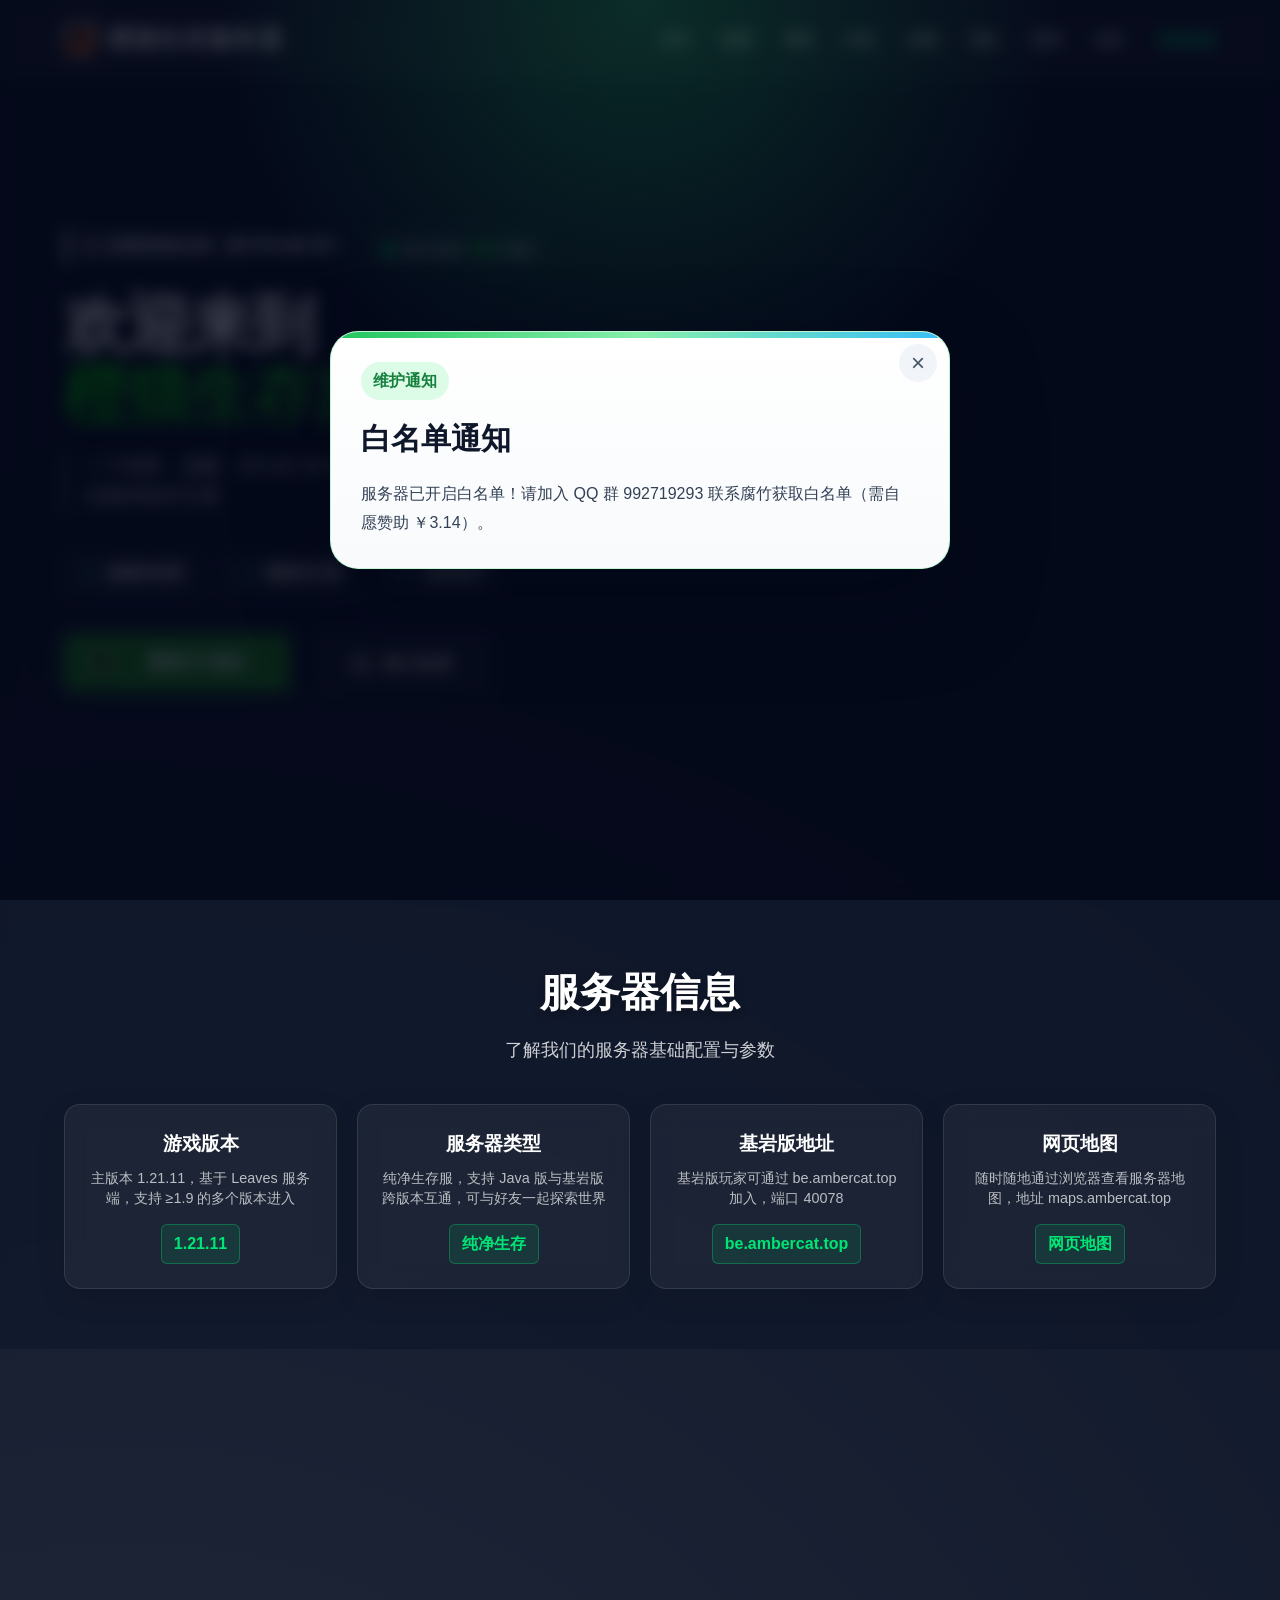
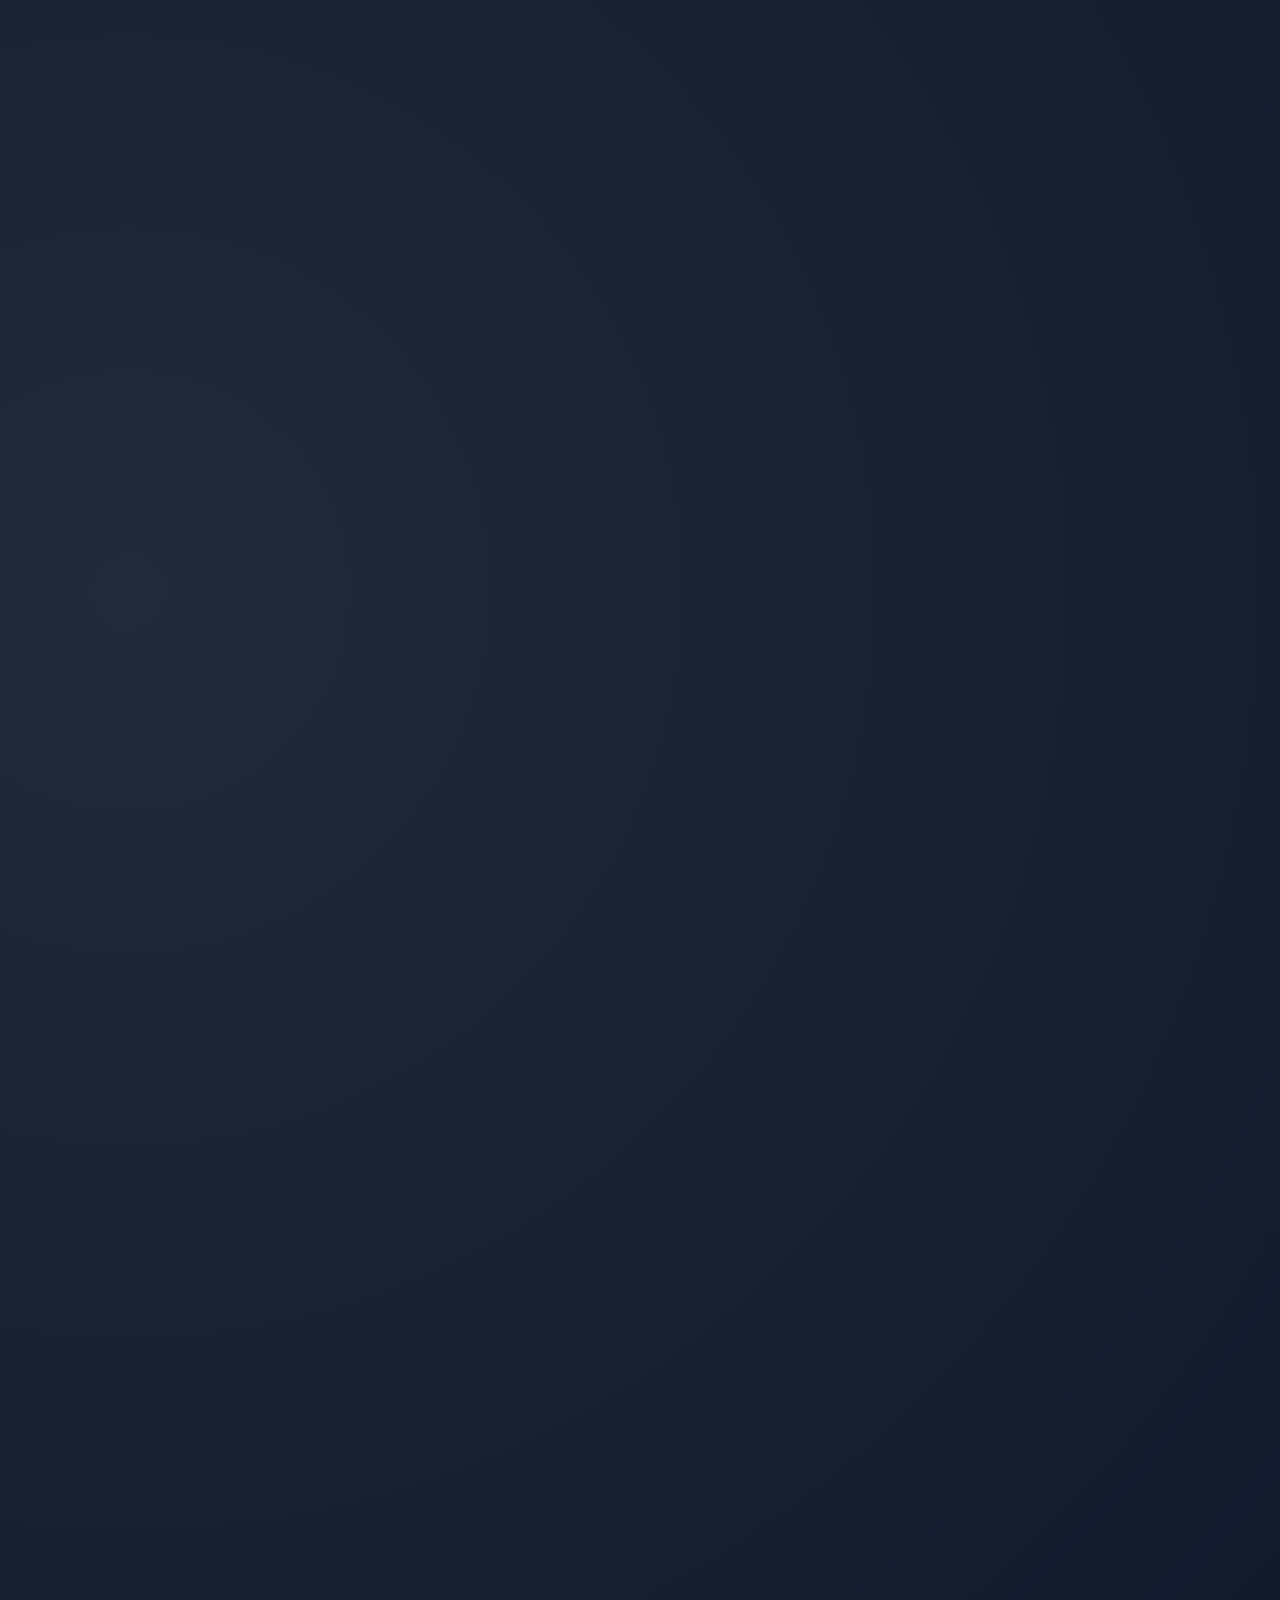
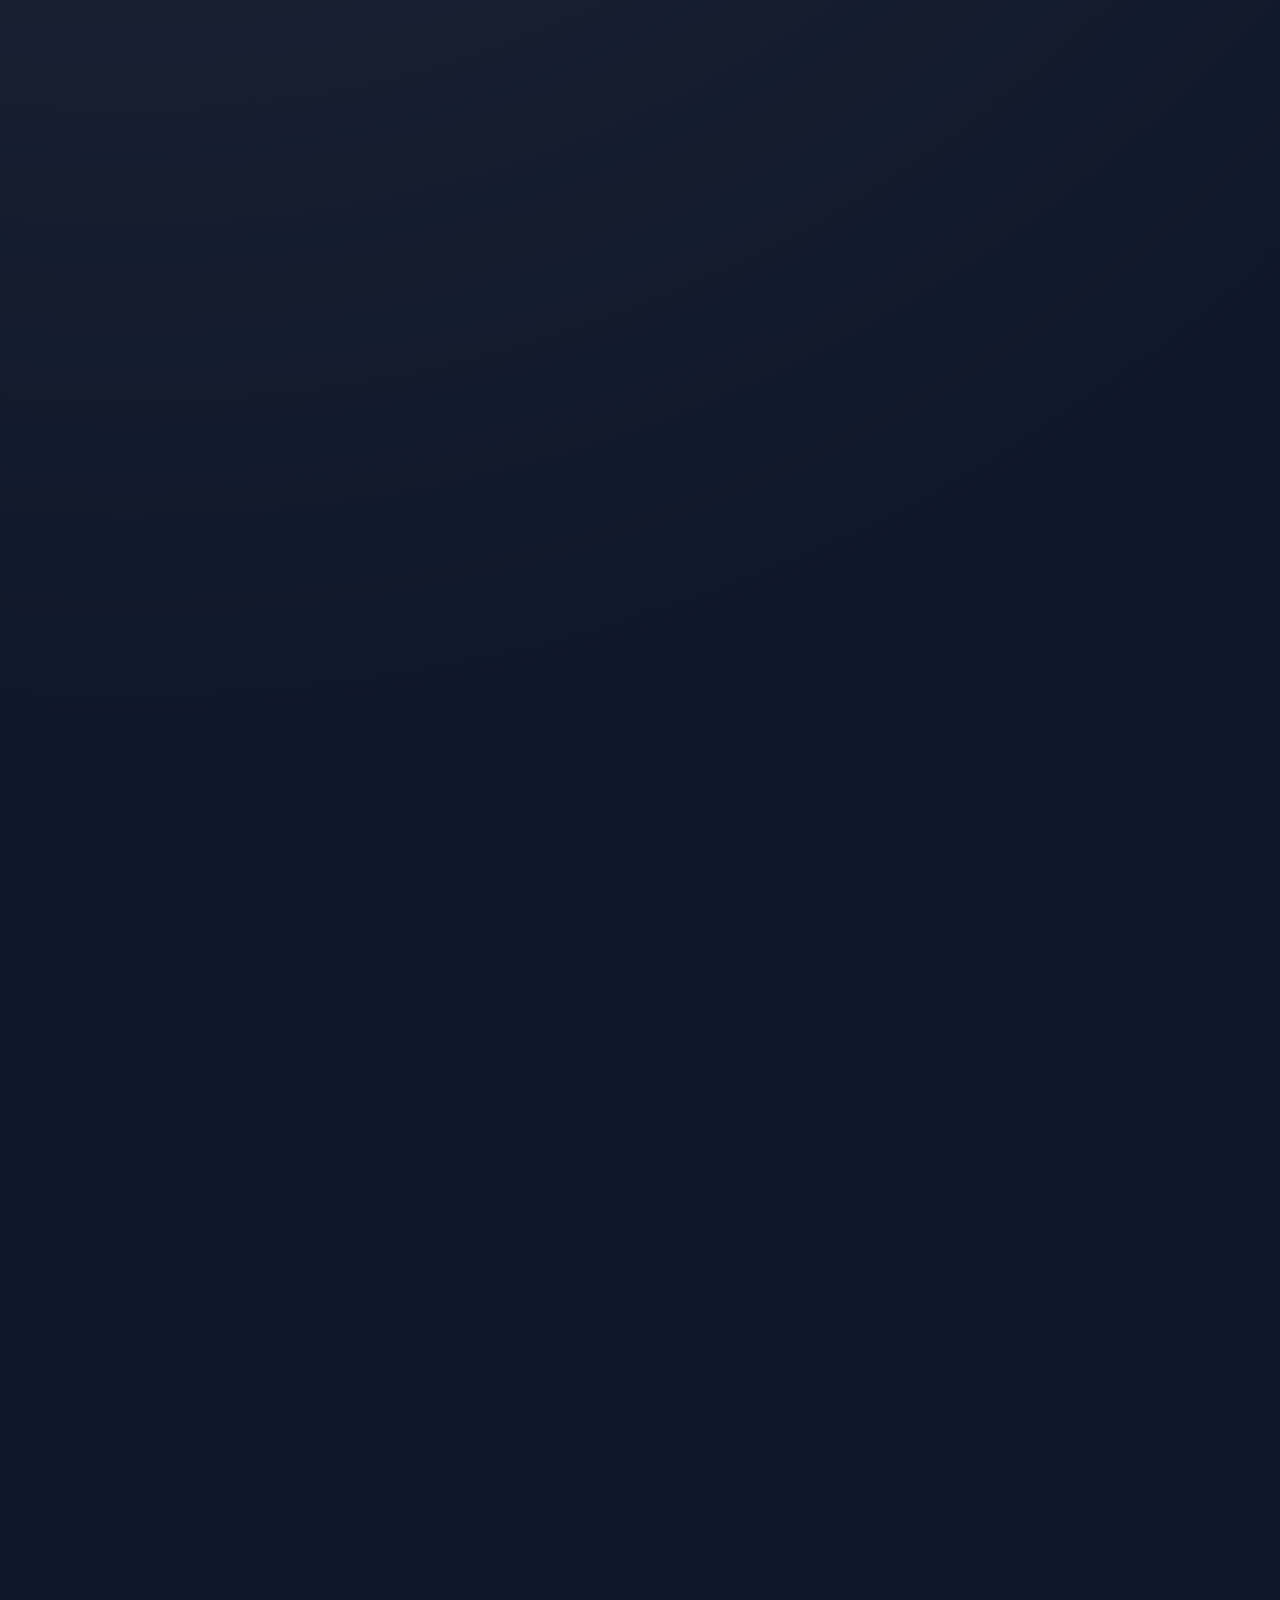
==== commit b3034a9c: "miaomiaomiaomiaomiao" ====
--- a/index.html
+++ b/index.html
@@ -44,7 +44,7 @@
       }
     }
     </script>
-    <link rel="icon" type="image/svg+xml" href="data:image/svg+xml,<svg xmlns=%22http://www.w3.org/2000/svg%22 viewBox=%220 0 100 100%22><text y=%22.9em%22 font-size=%2290%22>🟩</text></svg>">
+    <link rel="icon" type="image/png" href="png/icon.png">
 </head>
 <body>
     <!-- SVG Sprite -->
@@ -58,7 +58,7 @@
     <nav class="navbar">
         <div class="container nav-container">
             <a href="#" class="logo" id="siteLogo">
-                <svg class="logo-svg" width="32" height="32"><use href="#icon-cube"/></svg>
+                <img class="logo-svg" src="png/icon.png" alt="logo" width="32" height="32" style="border-radius:6px;">
                 <span class="logo-text">橙猫生存服务器</span>
             </a>
             
@@ -76,7 +76,8 @@
                 <li><a href="#gallery">相册</a></li>
                 <li><a href="#team">团队</a></li>
                 <li><a href="#contact">联系</a></li>
-                <li><a href="#community">社区</a></li>
+                                <li><a href="#community">社区</a></li>
+                <li><a href="players.html" class="nav-players-link">在线玩家</a></li>
             </ul>
         </div>
     </nav>
@@ -110,28 +111,30 @@
                     在线奖励送点券，累计时长领大奖！
                 </div>
                 
-                <!-- 在线状态指示器 (新增) -->
+                <!-- 在线状态指示器 -->
                 <div class="server-status scroll-fade-up delay-200">
                     <span class="status-dot"></span>
-                    <span class="status-text">服务器在线: <span class="highlight-green">加载中...</span> 玩家</span>
+                    <a href="players.html" class="status-text-link">
+                        <span class="status-text">服务器在线: <span class="highlight-green">加载中…</span></span>
+                    </a>
                 </div>
 
                 <!-- 主标题 -->
                 <h1 class="scroll-fade-up delay-300">
                     欢迎来到<br>
-                    <span class="highlight">小狐狸生存服</span>
+                                            <span class="highlight">橙猫生存服务器</span>
                 </h1>
                 
                 <!-- 副标题 -->
-                <p class="hero-subtitle scroll-fade-up delay-400">
-                    由专业团队倾力打造的大型多人在线游戏，为您带来高质量的游戏体验
-                </p>
+                    <p class="hero-subtitle scroll-fade-up delay-400">
+                        一个纯粹、温馨、持久的 Minecraft 生存家园，Java 版与基岩版跨版本互通
+                    </p>
 
                 <!-- 特性列表 -->
                 <div class="hero-features scroll-fade-up delay-500">
-                    <div class="h-feature"><svg width="16" height="16"><use href="#icon-check"/></svg>不逼氪</div>
-                    <div class="h-feature"><svg width="16" height="16"><use href="#icon-check"/></svg>支持生电</div>
-                    <div class="h-feature"><svg width="16" height="16"><use href="#icon-check"/></svg>腐竹女装</div>
+                    <div class="h-feature"><svg width="16" height="16"><use href="#icon-check"/></svg>多版本支持</div>
+                    <div class="h-feature"><svg width="16" height="16"><use href="#icon-check"/></svg>跨版本互通</div>
+                    <div class="h-feature"><svg width="16" height="16"><use href="#icon-check"/></svg>领地保护</div>
                 </div>
 
                 <!-- 按钮组 -->
@@ -150,7 +153,7 @@
                             <span>已复制!</span>
                         </div>
                     </label>
-                    <span id="server-ip">play.example.com</span>
+                                        <span id="server-ip">mc.ambercat.top</span>
                     
                     <a href="#community" class="btn btn-secondary">
                         <svg width="20" height="20" viewBox="0 0 24 24" fill="none" stroke="currentColor" stroke-width="2" stroke-linecap="round" stroke-linejoin="round"><path d="M4 4H20V20H4V4Z"/><path d="M4 9H20"/></svg>
@@ -165,37 +168,37 @@
     <section id="specs" class="specs-section" data-bg="url('./png/89ce487b74da31797c19a3dc4ffc0d79.jpg')">
         <div class="container">
             <div class="section-header scroll-fade-up">
-                <h2 class="section-title">服务器配置</h2>
-                <p class="section-subtitle">为了给您提供最流畅的游戏体验，我们不惜成本选用了顶级的企业级硬件设施</p>
+                <h2 class="section-title">服务器信息</h2>
+                <p class="section-subtitle">了解我们的服务器基础配置与参数</p>
             </div>
             
             <div class="specs-grid">
                 <!-- CPU Card -->
                 <div class="spec-card scroll-fade-up delay-100">
-                    <h3 class="spec-title">高频处理器</h3>
-                    <p class="spec-desc">Intel Core i9-14900K 超频至 6.0GHz，单核性能极致释放</p>
-                    <div class="spec-value">i9-14900K</div>
+                    <h3 class="spec-title">游戏版本</h3>
+                    <p class="spec-desc">主版本 1.21.11，基于 Leaves 服务端，支持 ≥1.9 的多个版本进入</p>
+                    <div class="spec-value">1.21.11</div>
                 </div>
 
                 <!-- RAM Card -->
                 <div class="spec-card scroll-fade-up delay-200">
-                    <h3 class="spec-title">运行内存</h3>
-                    <p class="spec-desc">128GB DDR5 6000MHz ECC 纠错内存，告别卡顿与崩溃</p>
-                    <div class="spec-value">128GB DDR5</div>
+                    <h3 class="spec-title">服务器类型</h3>
+                    <p class="spec-desc">纯净生存服，支持 Java 版与基岩版跨版本互通，可与好友一起探索世界</p>
+                    <div class="spec-value">纯净生存</div>
                 </div>
 
                 <!-- Network Card -->
                 <div class="spec-card scroll-fade-up delay-300">
-                    <h3 class="spec-title">网络带宽</h3>
-                    <p class="spec-desc">三线 BGP 优化线路，千兆上下行对等带宽，低延迟畅玩</p>
-                    <div class="spec-value">1Gbps BGP</div>
+                    <h3 class="spec-title">基岩版地址</h3>
+                    <p class="spec-desc">基岩版玩家可通过 be.ambercat.top 加入，端口 40078</p>
+                    <div class="spec-value">be.ambercat.top</div>
                 </div>
 
                 <!-- Storage Card -->
                 <div class="spec-card scroll-fade-up delay-400">
-                    <h3 class="spec-title">高速存储</h3>
-                    <p class="spec-desc">企业级 NVMe SSD RAID 10 阵列，地图加载瞬间完成</p>
-                    <div class="spec-value">NVMe RAID 10</div>
+                    <h3 class="spec-title">网页地图</h3>
+                    <p class="spec-desc">随时随地通过浏览器查看服务器地图，地址 maps.ambercat.top</p>
+                    <div class="spec-value">网页地图</div>
                 </div>
             </div>
         </div>
@@ -206,7 +209,7 @@
         <div class="container">
             <div class="section-header scroll-fade-up">
                 <h2 class="section-title">如何加入服务器</h2>
-                <p class="section-subtitle">简单三步，即刻开启您在方块世界的奇幻冒险之旅</p>
+                <p class="section-subtitle">注意：服务器有白名单，需加入 Q 群联系腐竹获取</p>
             </div>
 
             <div class="steps-container">
@@ -220,9 +223,9 @@
                             <path d="M12 15V3" stroke="currentColor" stroke-width="2" stroke-linecap="round" stroke-linejoin="round"/>
                         </svg>
                     </div>
-                    <h3 class="step-title">下载启动器</h3>
-                    <p class="step-desc">我们需要MC启动器才能进入服务器。点击下方按钮下载启动器。</p>
-                    <a href="#" class="btn-step">下载启动器 (HMCL)</a>
+                    <h3 class="step-title">加入Q群</h3>
+                    <p class="step-desc">搜索 QQ 群 992719293 加入，联系腐竹申请白名单（需自愿赞助 ￥3.14）。</p>
+                    <a href="https://qm.qq.com/cgi-bin/qm/qr?k=992719293" class="btn-step">加入QQ群</a>
                 </div>
 
                 <!-- Arrow 1 -->
@@ -239,9 +242,9 @@
                         </svg>
                     </div>
                     <h3 class="step-title">添加服务器</h3>
-                    <p class="step-desc">启动游戏，选择“多人游戏” -> “添加服务器”，输入我们的服务器地址。</p>
+                    <p class="step-desc">启动 Minecraft，选择"多人游戏" -> "添加服务器"，输入 mc.ambercat.top。基岩版玩家使用 be.ambercat.top 端口 40078。</p>
                     <div class="server-address-box">
-                        <span id="help-ip">play.example.com</span>
+                        <span id="help-ip">mc.ambercat.top</span>
                         <button class="copy-btn">
                             <svg width="16" height="16" viewBox="0 0 24 24" fill="none" xmlns="http://www.w3.org/2000/svg">
                                 <rect x="9" y="9" width="13" height="13" rx="2" ry="2" stroke="currentColor" stroke-width="2" stroke-linecap="round" stroke-linejoin="round"/>
@@ -263,7 +266,7 @@
                         </svg>
                     </div>
                     <h3 class="step-title">进入游戏</h3>
-                    <p class="step-desc">双击服务器列表中的图标，即可连接进入服务器，开始您的探索！</p>
+                    <p class="step-desc">进入服务器后，使用 /dom 指令管理领地，保护你的赛博资产！</p>
                     <span class="highlight-text">祝您游戏愉快！</span>
                 </div>
             </div>
@@ -275,35 +278,35 @@
         <div class="container">
             <div class="section-header scroll-fade-up">
                 <h2 class="section-title">游戏特色</h2>
-                <p class="section-subtitle">探索我们精心打造的独特玩法与系统</p>
+                <p class="section-subtitle">探索橙猫生存服务器的独特玩法与系统</p>
             </div>
 
             <div class="features-grid">
                 <!-- Feature 1 -->
                 <div class="feature-card scroll-fade-up delay-100">
                     <div class="feature-icon-wrapper">
-                        <img src="[data-uri]" data-src="./egg/002.png" alt="生存冒险" class="feature-icon" loading="lazy">
-                    </div>
-                    <h3>纯净生存</h3>
-                    <p>原汁原味的生存体验，配合精心调整的平衡性，让每一次探索都充满乐趣。</p>
+                        <img src="[data-uri]" data-src="./egg/002.png" alt="跨版互通" class="feature-icon" loading="lazy">
+                    </div>
+                    <h3>跨版互通</h3>
+                    <p>无论是 Java 版还是基岩版玩家，都能顺畅加入服务器，与好友一起探索世界。</p>
                 </div>
 
                 <!-- Feature 2 -->
                 <div class="feature-card scroll-fade-up delay-200">
                     <div class="feature-icon-wrapper">
-                        <img src="[data-uri]" data-src="./egg/003.png" alt="RPG系统" class="feature-icon" loading="lazy">
-                    </div>
-                    <h3>RPG系统</h3>
-                    <p>独特的职业与技能系统，挑战强大的副本BOSS，获取传说级装备。</p>
+                        <img src="[data-uri]" data-src="./egg/003.png" alt="领地系统" class="feature-icon" loading="lazy">
+                    </div>
+                    <h3>领地系统</h3>
+                    <p>使用 /dom 指令管理自己的领地，防止赛博资产被恶意破坏，安心建造。</p>
                 </div>
 
                 <!-- Feature 3 -->
                 <div class="feature-card scroll-fade-up delay-300">
                     <div class="feature-icon-wrapper">
-                        <img src="[data-uri]" data-src="./egg/001.png" alt="建筑创造" class="feature-icon" loading="lazy">
-                    </div>
-                    <h3>建筑创造</h3>
-                    <p>超大领地保护，丰富的装饰性方块，让你的建筑才华得到完美展示。</p>
+                        <img src="[data-uri]" data-src="./egg/001.png" alt="安全回档" class="feature-icon" loading="lazy">
+                    </div>
+                    <h3>安全回档</h3>
+                    <p>部署了 CoreProtect 插件，如遇意外可快速恢复建筑与财产，游玩无后顾之忧。</p>
                 </div>
             </div>
         </div>
@@ -313,7 +316,7 @@
         <div class="container">
             <div class="section-header scroll-fade-up">
                 <h2 class="section-title">游戏截图</h2>
-                <p class="section-subtitle">每一帧都是壁纸，记录我们在服务器的点点滴滴</p>
+                <p class="section-subtitle">每一帧都是风景，记录橙猫服务器的精彩瞬间</p>
             </div>
 
             <div class="gallery-carousel-container">
@@ -323,7 +326,7 @@
                 
                 <div class="gallery-controls">
                     <div class="gallery-text-content">
-                        <p id="galleryDescription">建造庞大的定居点或简朴的土屋。这个世界由你尽情创造！</p>
+                        <p id="galleryDescription">温馨的主城地区</p>
                     </div>
                     <div class="gallery-nav-buttons">
                         <button class="nav-btn prev-btn" id="prevBtn">
@@ -347,7 +350,7 @@
         <div class="container">
             <div class="section-header scroll-fade-up">
                 <h2 class="section-title">管理团队</h2>
-                <p class="section-subtitle">专业的运营团队，致力于为您提供最好的游戏体验</p>
+                <p class="section-subtitle">热爱 Minecraft 的运营者，用心维护这片方块世界</p>
             </div>
 
             <div class="team-carousel-container scroll-fade-up delay-200">
@@ -355,52 +358,22 @@
                     <!-- Team Member 1 -->
                     <div class="team-card">
                         <div class="team-avatar">
-                            <img src="[data-uri]" data-src="./egg/cat.jpg" alt="服主头像" loading="lazy">
+                            <img src="[data-uri]" data-src="./egg/cat.jpg" alt="腐竹头像" loading="lazy">
                         </div>
-                        <h3 class="team-name">服主</h3>
+                        <h3 class="team-name">腐竹</h3>
                         <p class="team-role">Server Owner</p>
-                        <p class="team-desc">负责服务器整体规划与运营，确保服务器长期稳定运行。</p>
-                        <a href="#" class="team-contact-btn">联系我</a>
+                        <p class="team-desc">橙猫服务器的创建者与维护者，负责服务器整体运营。</p>
+                        <a href="mailto:admin@ambercat.top" class="team-contact-btn">联系我</a>
                     </div>
                     <!-- Team Member 2 -->
                     <div class="team-card">
                         <div class="team-avatar">
-                            <img src="[data-uri]" data-src="./egg/cat2.jpg" alt="技术管理头像" loading="lazy">
+                            <img src="[data-uri]" data-src="./egg/cat2.jpg" alt="管理员头像" loading="lazy">
                         </div>
-                        <h3 class="team-name">技术管理</h3>
-                        <p class="team-role">Technical Admin</p>
-                        <p class="team-desc">负责插件配置、Bug修复及服务器性能优化。</p>
-                        <a href="#" class="team-contact-btn">联系我</a>
-                    </div>
-                    <!-- Team Member 3 -->
-                    <div class="team-card">
-                        <div class="team-avatar">
-                            <img src="[data-uri]" data-src="./egg/cat3.jpg" alt="社区巡查头像" loading="lazy">
-                        </div>
-                        <h3 class="team-name">社区巡查</h3>
-                        <p class="team-role">Moderator</p>
-                        <p class="team-desc">维护游戏秩序，处理玩家纠纷，营造良好社区氛围。</p>
-                        <a href="#" class="team-contact-btn">联系我</a>
-                    </div>
-                    <!-- Team Member 4 -->
-                    <div class="team-card">
-                        <div class="team-avatar">
-                            <img src="[data-uri]" data-src="./egg/dsb.JPG" alt="建筑师头像" loading="lazy">
-                        </div>
-                        <h3 class="team-name">建筑师</h3>
-                        <p class="team-role">Builder</p>
-                        <p class="team-desc">负责主城及公共设施的建筑设计与搭建。</p>
-                        <a href="#" class="team-contact-btn">联系我</a>
-                    </div>
-                    <!-- Team Member 5-->
-                    <div class="team-card">
-                        <div class="team-avatar">
-                            <img src="[data-uri]" data-src="./egg/dsb2.jpg" alt="外挂巡查头像" loading="lazy">
-                        </div>
-                        <h3 class="team-name">外挂巡查</h3>
-                        <p class="team-role">Externals</p>
-                        <p class="team-desc">专门负责巡查玩家是否使用外挂，确保游戏公平性。</p>
-                        <a href="#" class="team-contact-btn">联系我</a>
+                        <h3 class="team-name">管理员</h3>
+                        <p class="team-role">Admin</p>
+                        <p class="team-desc">协助腐竹管理服务器日常事务，维护游戏秩序。</p>
+                        <a href="mailto:3665822645@qq.com" class="team-contact-btn">联系我</a>
                     </div>
                 </div>
             </div>
@@ -414,7 +387,7 @@
         <div class="container">
             <div class="section-header scroll-fade-up">
                 <h2 class="section-title">联系我们</h2>
-                <p class="section-subtitle">有任何问题或建议？通过邮件直接联系服主</p>
+                <p class="section-subtitle">有任何问题或建议？通过邮件直接联系我们</p>
             </div>
 
             <div class="contact-container scroll-fade-up delay-200">
@@ -509,7 +482,7 @@
         <div class="container">
             <div class="section-header scroll-fade-up">
                 <h2 class="section-title">加入社区</h2>
-                <p class="section-subtitle">加入我们的玩家交流群，获取最新资讯与福利</p>
+                <p class="section-subtitle">扫描二维码加入 QQ 群，与玩家实时交流</p>
             </div>
 
             <div class="community-grid">
@@ -519,26 +492,14 @@
                         <img src="[data-uri]" data-src="./png/QQ.png" alt="QQ群" class="community-icon-img" loading="lazy">
                     </div>
                     <h3>官方QQ群</h3>
-                    <p>与其他玩家实时交流，获取最新公告</p>
+                    <p>获取白名单、最新公告，与服务器玩家实时交流</p>
                     <div class="qr-placeholder">
-                        <div class="qr-code"></div>
+                        <div class="qr-code">
+                            <img src="egg/qq_qr.jpg" alt="QQ群二维码" style="width:100%;height:100%;object-fit:contain;" onerror="this.parentNode.innerHTML='<div style=&quot;width:100%;height:100%;&quot;></div>'">
+                        </div>
                         <span>扫码加入QQ群</span>
                     </div>
-                    <a href="#" class="community-btn qq-btn">点击加入群聊</a>
-                </div>
-
-                <!-- WeChat Group Card -->
-                <div class="community-card scroll-fade-up delay-200">
-                    <div class="community-icon-wrapper">
-                        <img src="[data-uri]" data-src="./png/WX.png" alt="微信群" class="community-icon-img" loading="lazy">
-                    </div>
-                    <h3>微信交流群</h3>
-                    <p>关注微信群，不错过任何活动通知</p>
-                    <div class="qr-placeholder">
-                        <div class="qr-code"></div>
-                        <span>扫码加入微信群</span>
-                    </div>
-                    <a href="#" class="community-btn wechat-btn">点击加入群聊</a>
+                    <a href="https://qm.qq.com/cgi-bin/qm/qr?k=992719293" class="community-btn qq-btn">点击加入群聊</a>
                 </div>
             </div>
         </div>
@@ -549,11 +510,11 @@
         <div class="container footer-container">
             <div class="footer-brand">
                 <a href="#" class="footer-logo" id="footerLogo">
-                    <svg class="footer-logo-svg" width="24" height="24"><use href="#icon-cube"/></svg>
-                    <span class="footer-logo-text">我的世界服务器</span>
+                    <img class="footer-logo-svg" src="png/icon.png" alt="logo" width="24" height="24" style="border-radius:4px;">
+                                        <span class="footer-logo-text">橙猫生存服务器</span>
                 </a>
                 <p class="footer-desc">
-                    由专业团队倾力打造的大型多人在线游戏，致力于为玩家提供最优质的游戏体验与最温馨的社区氛围。
+                    橙猫生存服务器 — 一个纯粹、温馨、持久的 Minecraft 生存家园。Java 版与基岩版跨版本互通，友善社区，和谐互助。
                 </p>
             </div>
             
@@ -581,7 +542,8 @@
                     <ul id="footerFriendLinks">
                         <li><a href="https://mc.163.com/">我的世界官网</a></li>
                         <li><a href="https://www.minecraft.net/">我的世界国际服</a></li>
-                        <li><a href="#">我不知道写什么了</a></li>
+                        <li><a href="https://maps.ambercat.top">服务器网页地图</a></li>
+                        <li><a href="https://www.wdsjfwq.com/server-1685.html">服务器站</a></li>
                     </ul>
                 </div>
             </div>
--- a/css/style.css
+++ b/css/style.css
@@ -266,6 +266,10 @@
     margin-bottom: 20px; font-size: 0.9rem; color: #fff;
 }
 .status-dot { width: 10px; height: 10px; background-color: var(--accent-green); border-radius: 50%; box-shadow: 0 0 10px var(--accent-green); animation: pulse-glow 2s infinite; }
+.status-text-link { text-decoration: none; color: inherit; cursor: pointer; }
+.status-text-link:hover { opacity: 0.85; }
+.nav-players-link { color: var(--accent-green) !important; }
+.nav-players-link::after { background: var(--accent-green) !important; box-shadow: 0 0 5px var(--accent-green) !important; }
 .highlight-green { background: linear-gradient(90deg, #00ff00, #32cd32, #00fa9a, #98fb98); background-size: 300% 300%; -webkit-background-clip: text; background-clip: text; -webkit-text-fill-color: transparent; font-weight: 800; animation: rainbow-flow 4s ease infinite; }
 
 .hero-badge { display: inline-flex; align-items: center; gap: 8px; background: linear-gradient(90deg, rgba(255, 255, 255, 0.1), rgba(255, 255, 255, 0)); border-left: 3px solid var(--primary-color); padding: 6px 16px; font-size: 0.85rem; color: var(--primary-color); margin-bottom: 16px; font-weight: 700; text-transform: uppercase; letter-spacing: 1px; }
--- a/css/style.css
+++ b/css/style.css
@@ -266,6 +266,10 @@
     margin-bottom: 20px; font-size: 0.9rem; color: #fff;
 }
 .status-dot { width: 10px; height: 10px; background-color: var(--accent-green); border-radius: 50%; box-shadow: 0 0 10px var(--accent-green); animation: pulse-glow 2s infinite; }
+.status-text-link { text-decoration: none; color: inherit; cursor: pointer; }
+.status-text-link:hover { opacity: 0.85; }
+.nav-players-link { color: var(--accent-green) !important; }
+.nav-players-link::after { background: var(--accent-green) !important; box-shadow: 0 0 5px var(--accent-green) !important; }
 .highlight-green { background: linear-gradient(90deg, #00ff00, #32cd32, #00fa9a, #98fb98); background-size: 300% 300%; -webkit-background-clip: text; background-clip: text; -webkit-text-fill-color: transparent; font-weight: 800; animation: rainbow-flow 4s ease infinite; }
 
 .hero-badge { display: inline-flex; align-items: center; gap: 8px; background: linear-gradient(90deg, rgba(255, 255, 255, 0.1), rgba(255, 255, 255, 0)); border-left: 3px solid var(--primary-color); padding: 6px 16px; font-size: 0.85rem; color: var(--primary-color); margin-bottom: 16px; font-weight: 700; text-transform: uppercase; letter-spacing: 1px; }
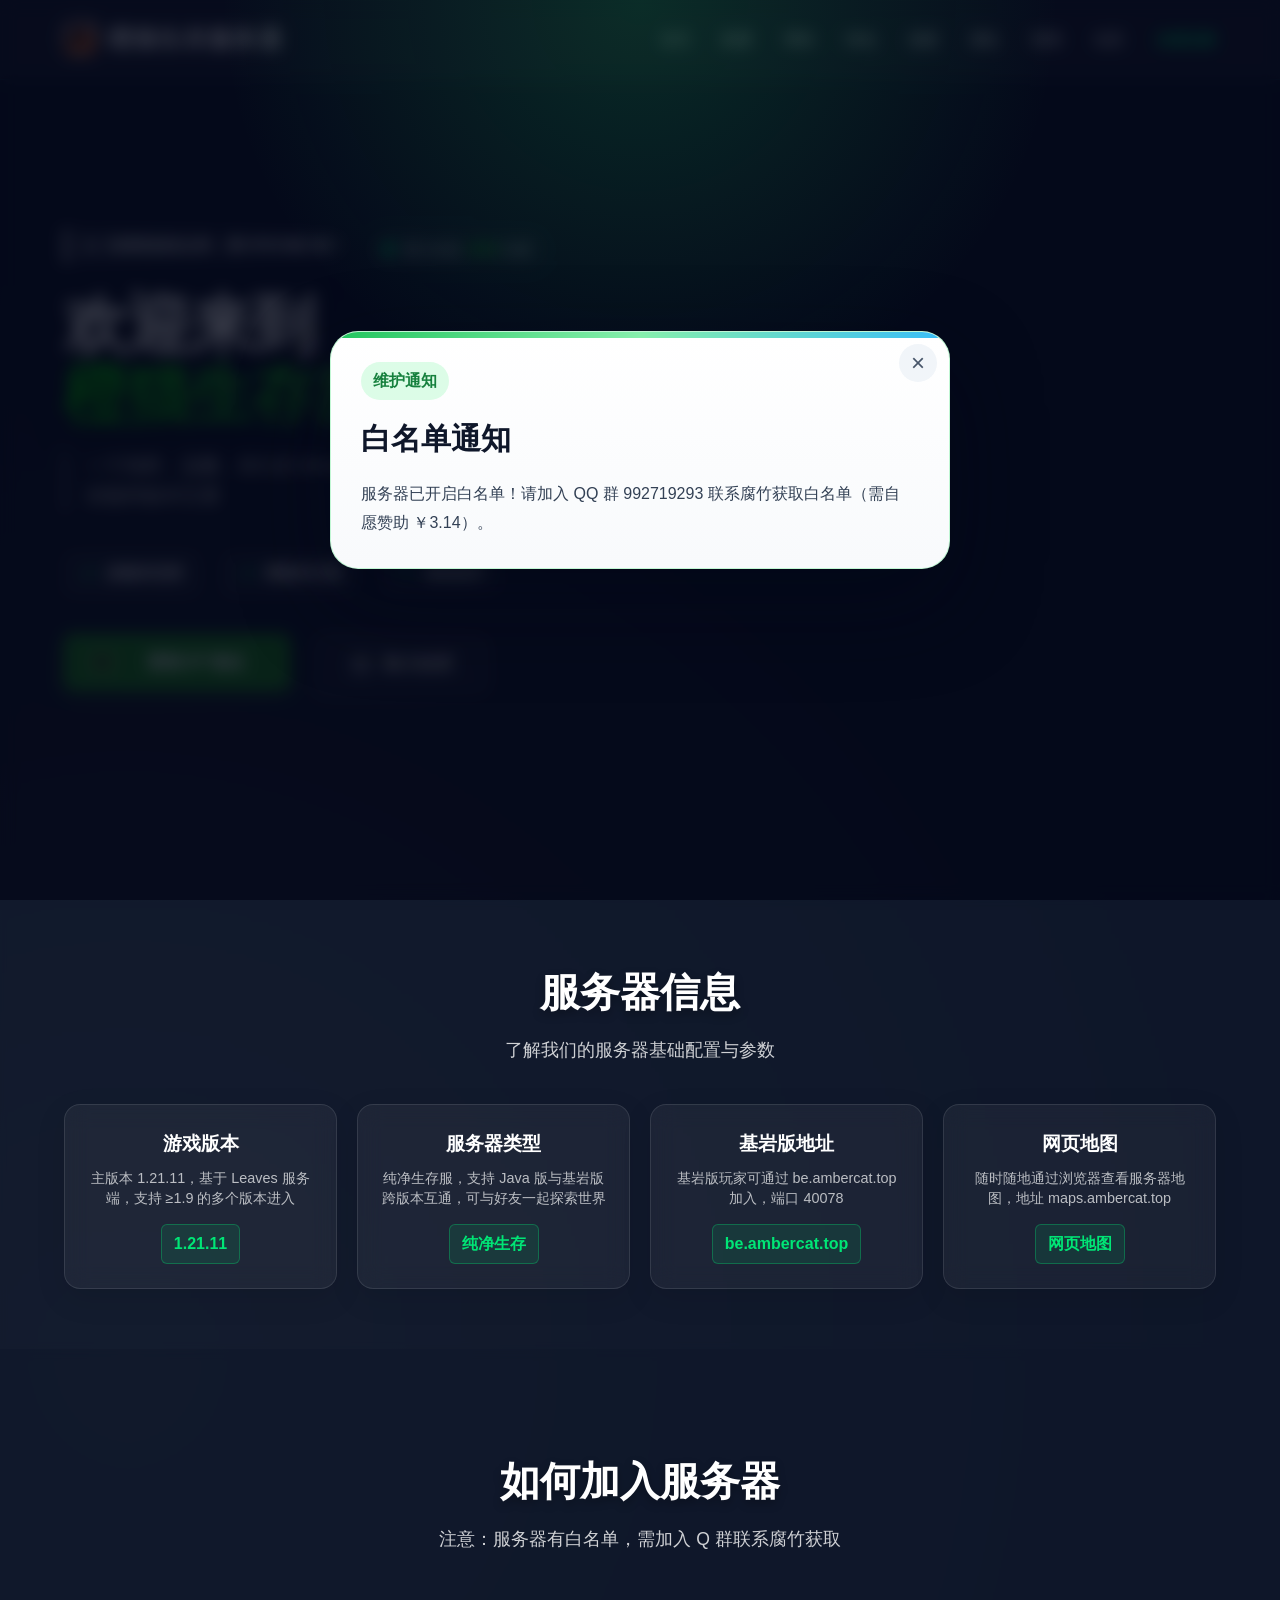
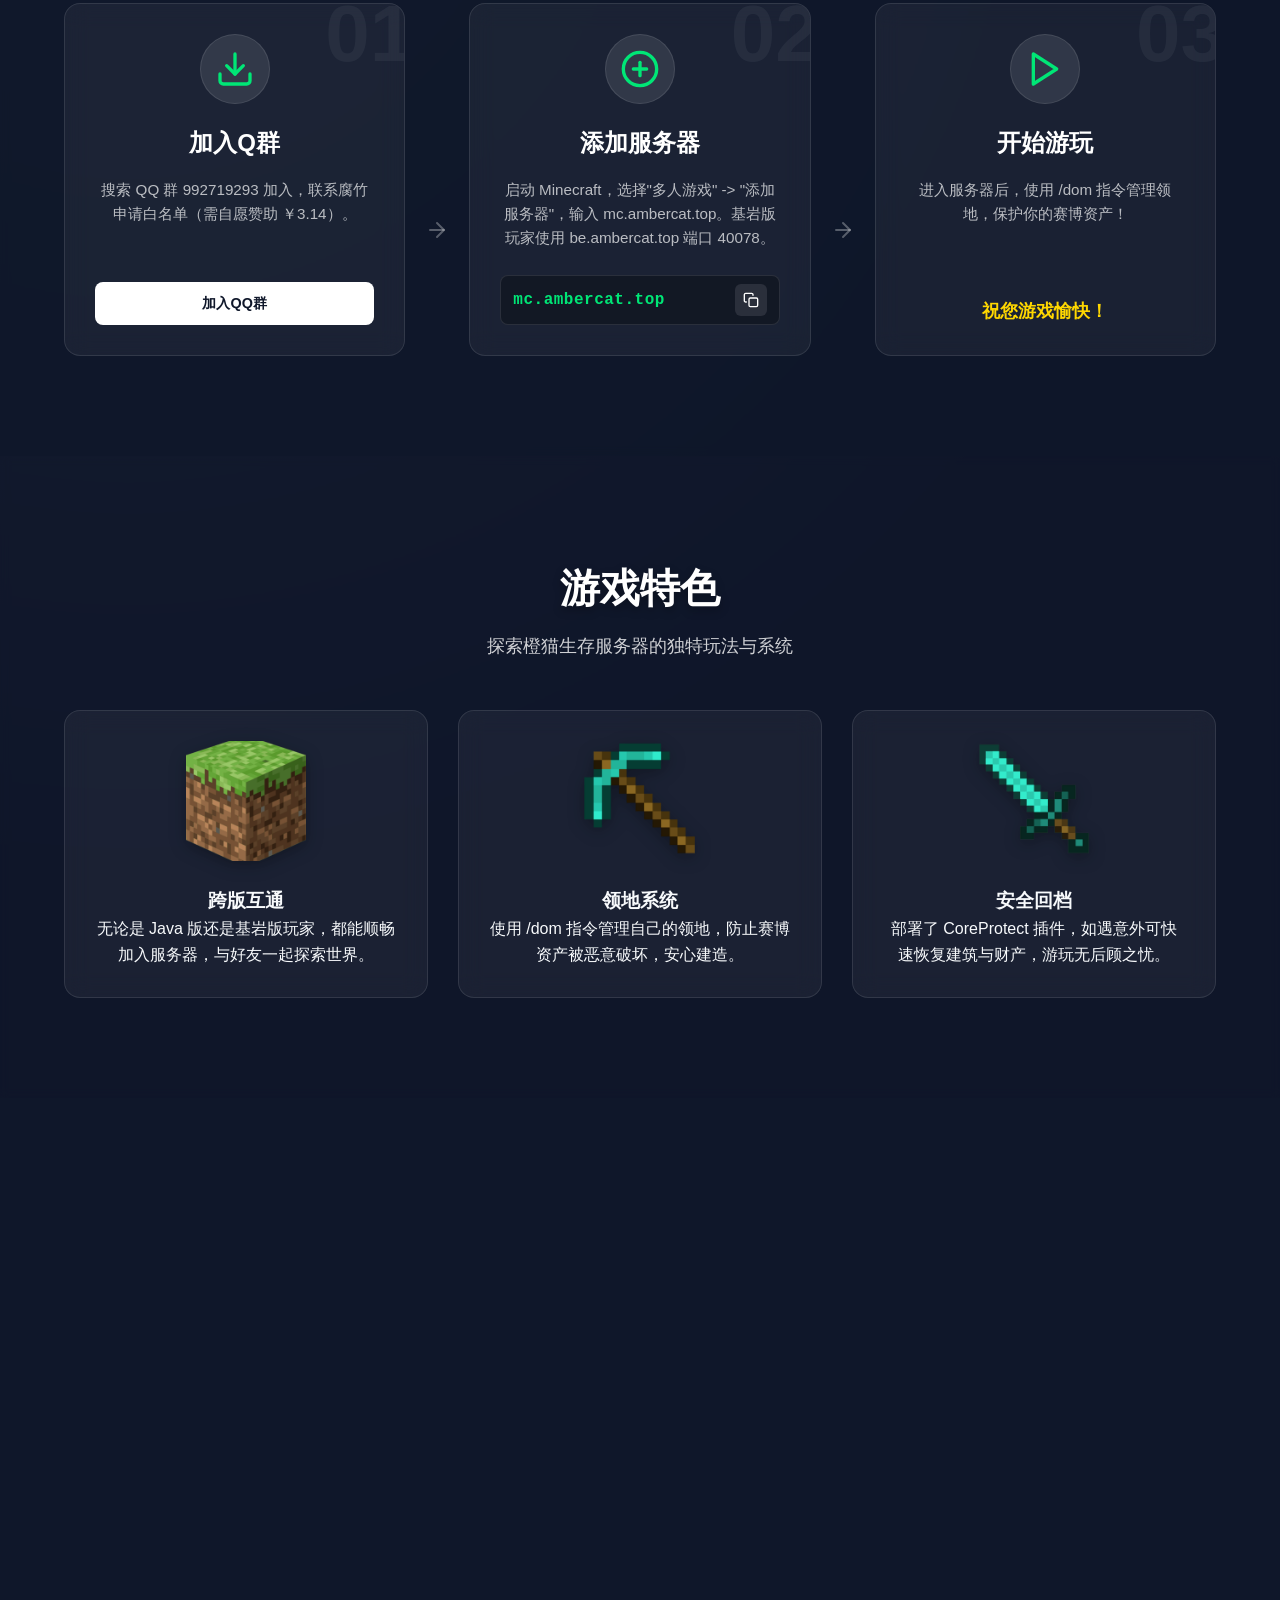
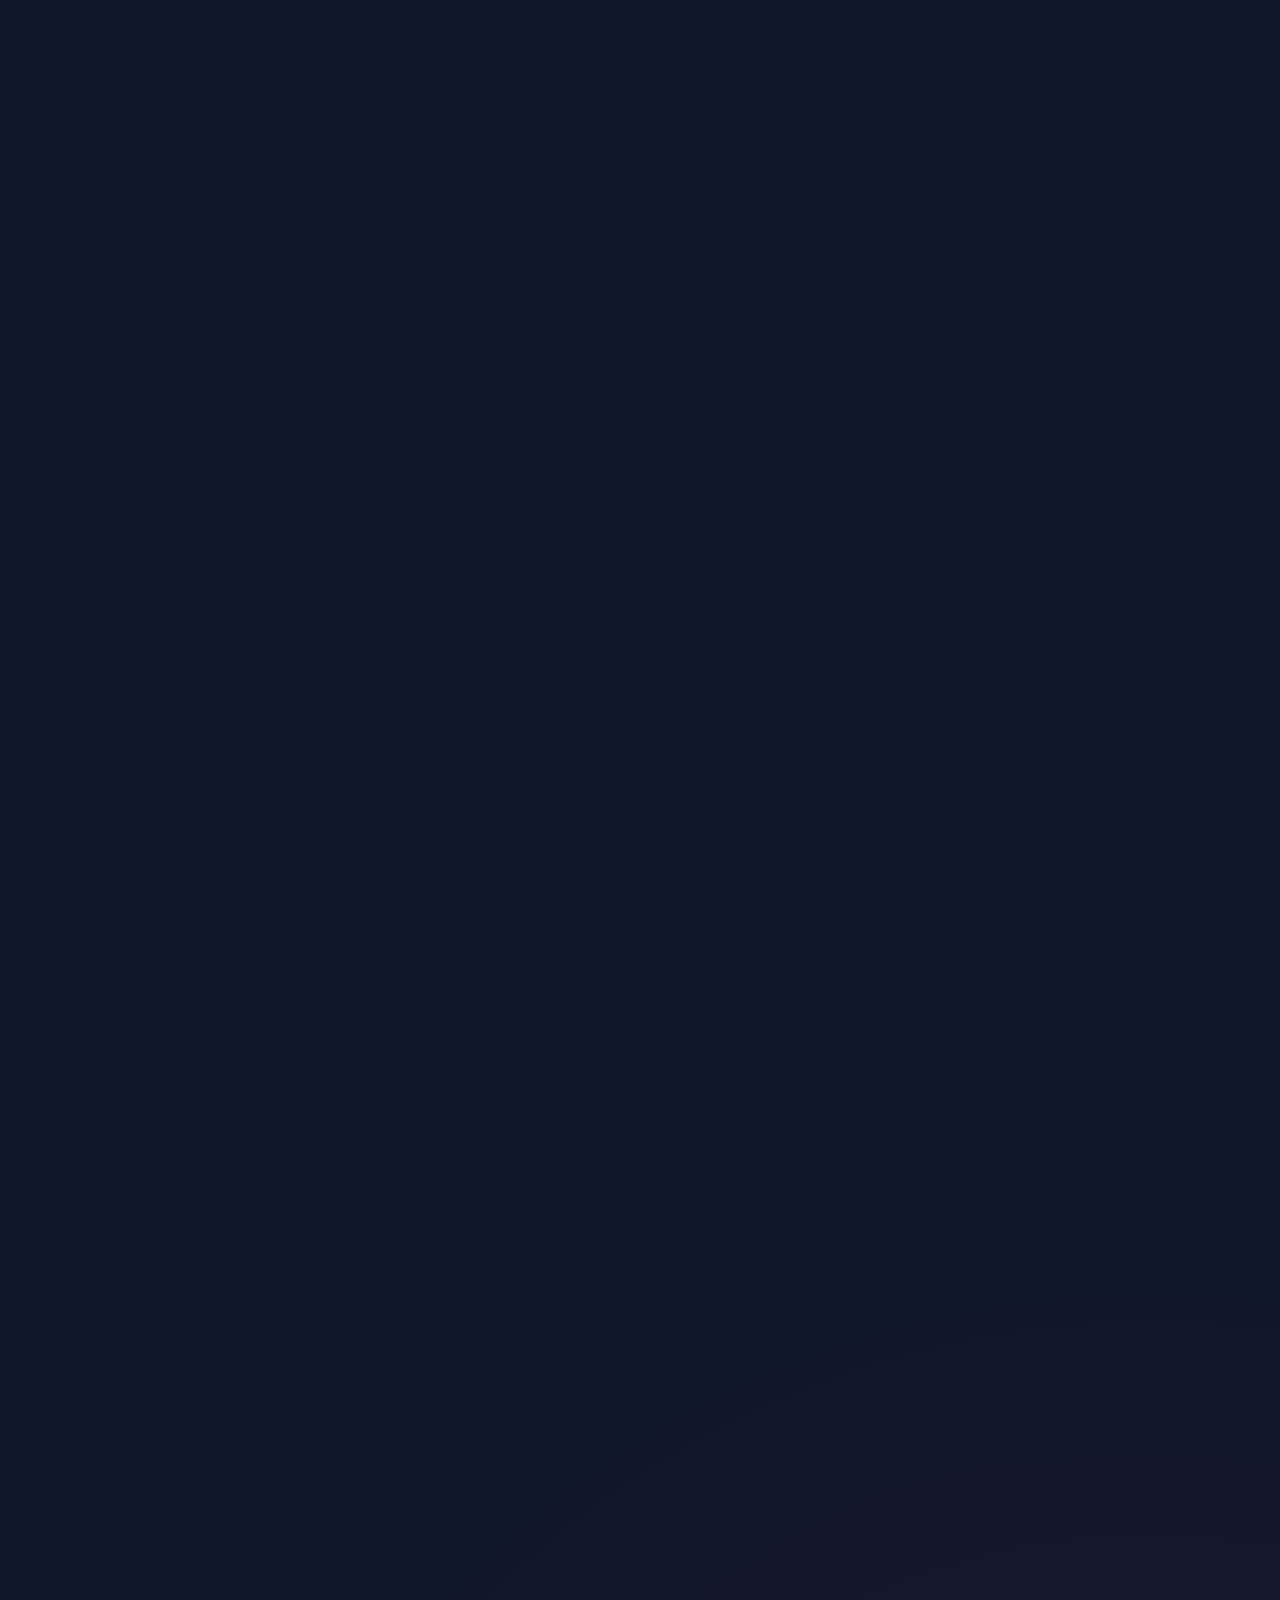
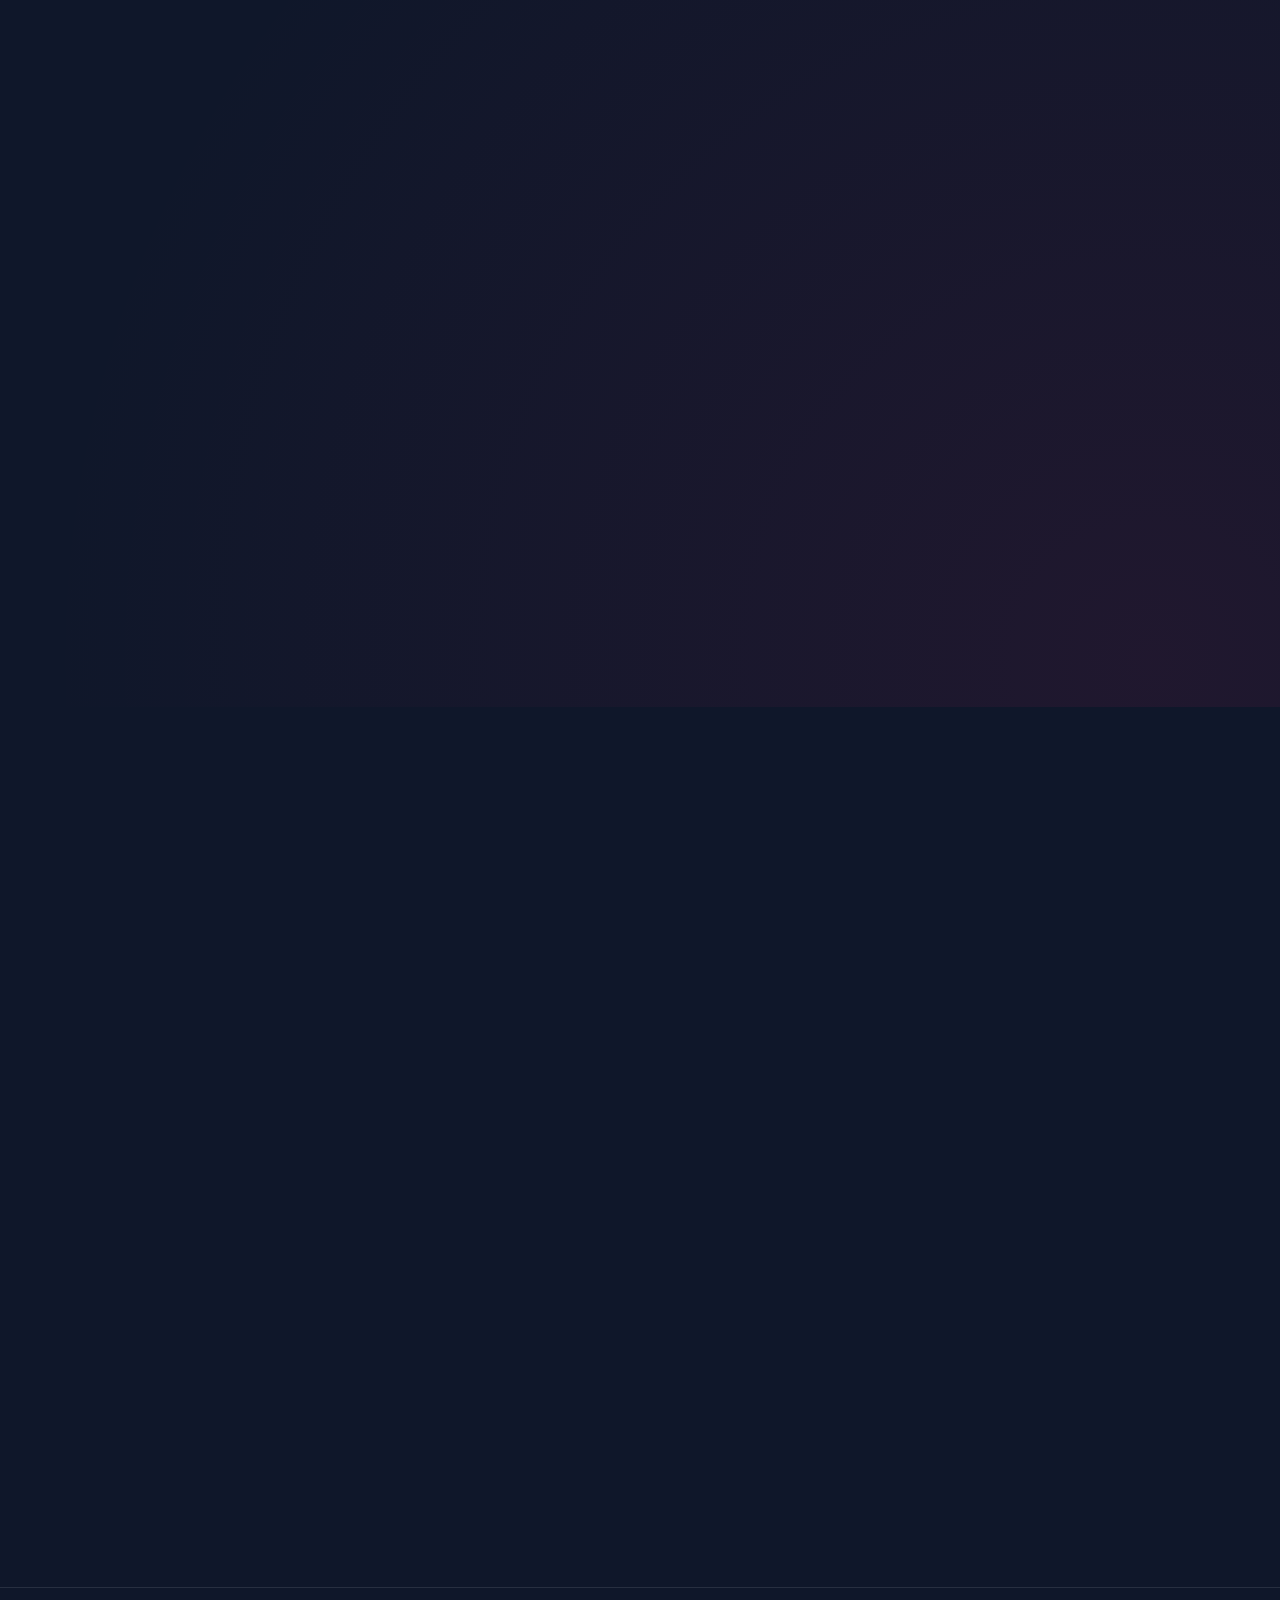
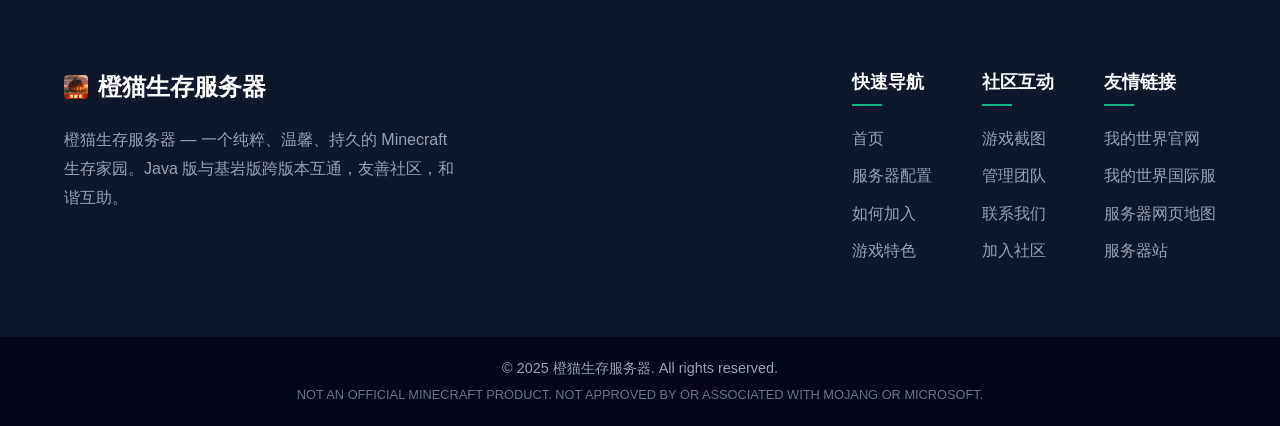
==== commit 2b38124b: "让网页具备被搜索引擎爬取的能力" ====
--- a/index.html
+++ b/index.html
@@ -9,8 +9,24 @@
     <meta name="robots" content="index, follow">
     <meta name="theme-color" content="#0f172a">
 
-    <link rel="canonical" href="#">
-    <title>橙猫生存服务器 - 多版本纯净生存</title>
+    <link rel="canonical" href="https://www.ambercat.top/">
+    <title>橙猫生存服务器 - 多版本纯净生存 Minecraft 服务器</title>
+
+    <!-- Open Graph (微信/QQ/Facebook 分享卡片) -->
+    <meta property="og:type" content="website">
+    <meta property="og:site_name" content="橙猫生存服务器">
+    <meta property="og:title" content="橙猫生存服务器 - 多版本纯净生存 Minecraft 服务器">
+    <meta property="og:description" content="纯粹温馨的 Minecraft 生存家园，Java版与基岩版跨版本互通，领地保护，安全回档，和谐社区！">
+    <meta property="og:url" content="https://www.ambercat.top/">
+    <meta property="og:image" content="https://www.ambercat.top/png/wj_Narcissa_3.png">
+    <meta property="og:locale" content="zh_CN">
+
+    <!-- Twitter Card -->
+    <meta name="twitter:card" content="summary_large_image">
+    <meta name="twitter:title" content="橙猫生存服务器 - 多版本纯净生存 Minecraft 服务器">
+    <meta name="twitter:description" content="纯粹温馨的 Minecraft 生存家园，Java版与基岩版跨版本互通，领地保护，安全回档，和谐社区！">
+    <meta name="twitter:image" content="https://www.ambercat.top/png/wj_Narcissa_3.png">
+
     <link rel="dns-prefetch" href="https://mc.163.com">
     <link rel="dns-prefetch" href="https://www.minecraft.net">
     <link rel="preload" href="css/style.css?v=3" as="style">
--- a/css/style.css
+++ b/css/style.css
@@ -583,6 +583,12 @@
     .contact-container { padding: 20px; margin: 0 15px; }
     .contact-grid { grid-template-columns: 1fr; gap: 30px; }
     .contact-rules { border-right: none; border-bottom: 1px solid rgba(255, 255, 255, 0.1); padding-right: 0; padding-bottom: 30px; }
+    /* 窄屏防止说明文字撑破容器：允许 flex 子项收缩并断词换行 */
+    .rules-title { font-size: 1.25rem; min-width: 0; flex-wrap: wrap; overflow-wrap: anywhere; }
+    .rules-list li { min-width: 0; }
+    .rule-text { min-width: 0; overflow-wrap: anywhere; word-break: break-word; }
+    .section-title { font-size: 1.9rem; }
+    .section-subtitle { font-size: 1rem; }
 
     .footer-container { flex-direction: column; gap: 40px; }
     .footer-links { width: 100%; flex-direction: column; gap: 30px; }
--- a/css/style.css
+++ b/css/style.css
@@ -583,6 +583,12 @@
     .contact-container { padding: 20px; margin: 0 15px; }
     .contact-grid { grid-template-columns: 1fr; gap: 30px; }
     .contact-rules { border-right: none; border-bottom: 1px solid rgba(255, 255, 255, 0.1); padding-right: 0; padding-bottom: 30px; }
+    /* 窄屏防止说明文字撑破容器：允许 flex 子项收缩并断词换行 */
+    .rules-title { font-size: 1.25rem; min-width: 0; flex-wrap: wrap; overflow-wrap: anywhere; }
+    .rules-list li { min-width: 0; }
+    .rule-text { min-width: 0; overflow-wrap: anywhere; word-break: break-word; }
+    .section-title { font-size: 1.9rem; }
+    .section-subtitle { font-size: 1rem; }
 
     .footer-container { flex-direction: column; gap: 40px; }
     .footer-links { width: 100%; flex-direction: column; gap: 30px; }
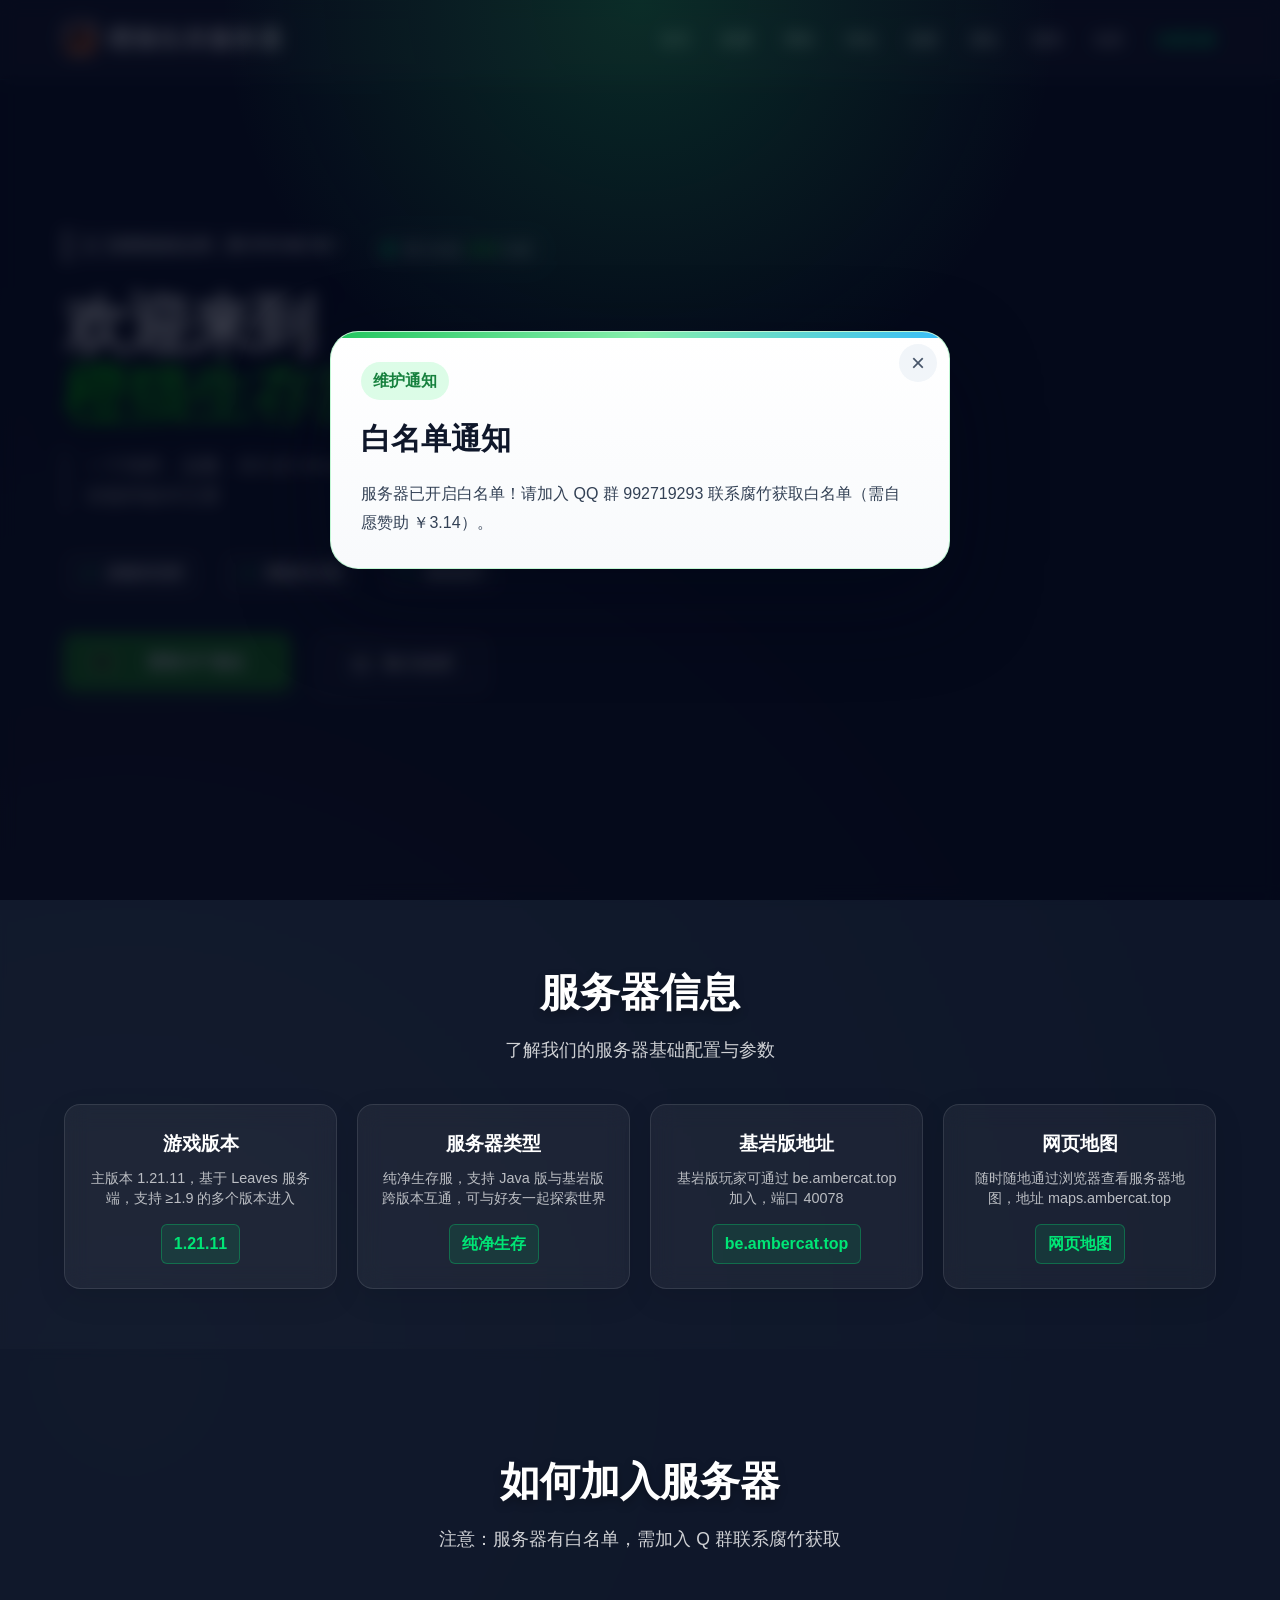
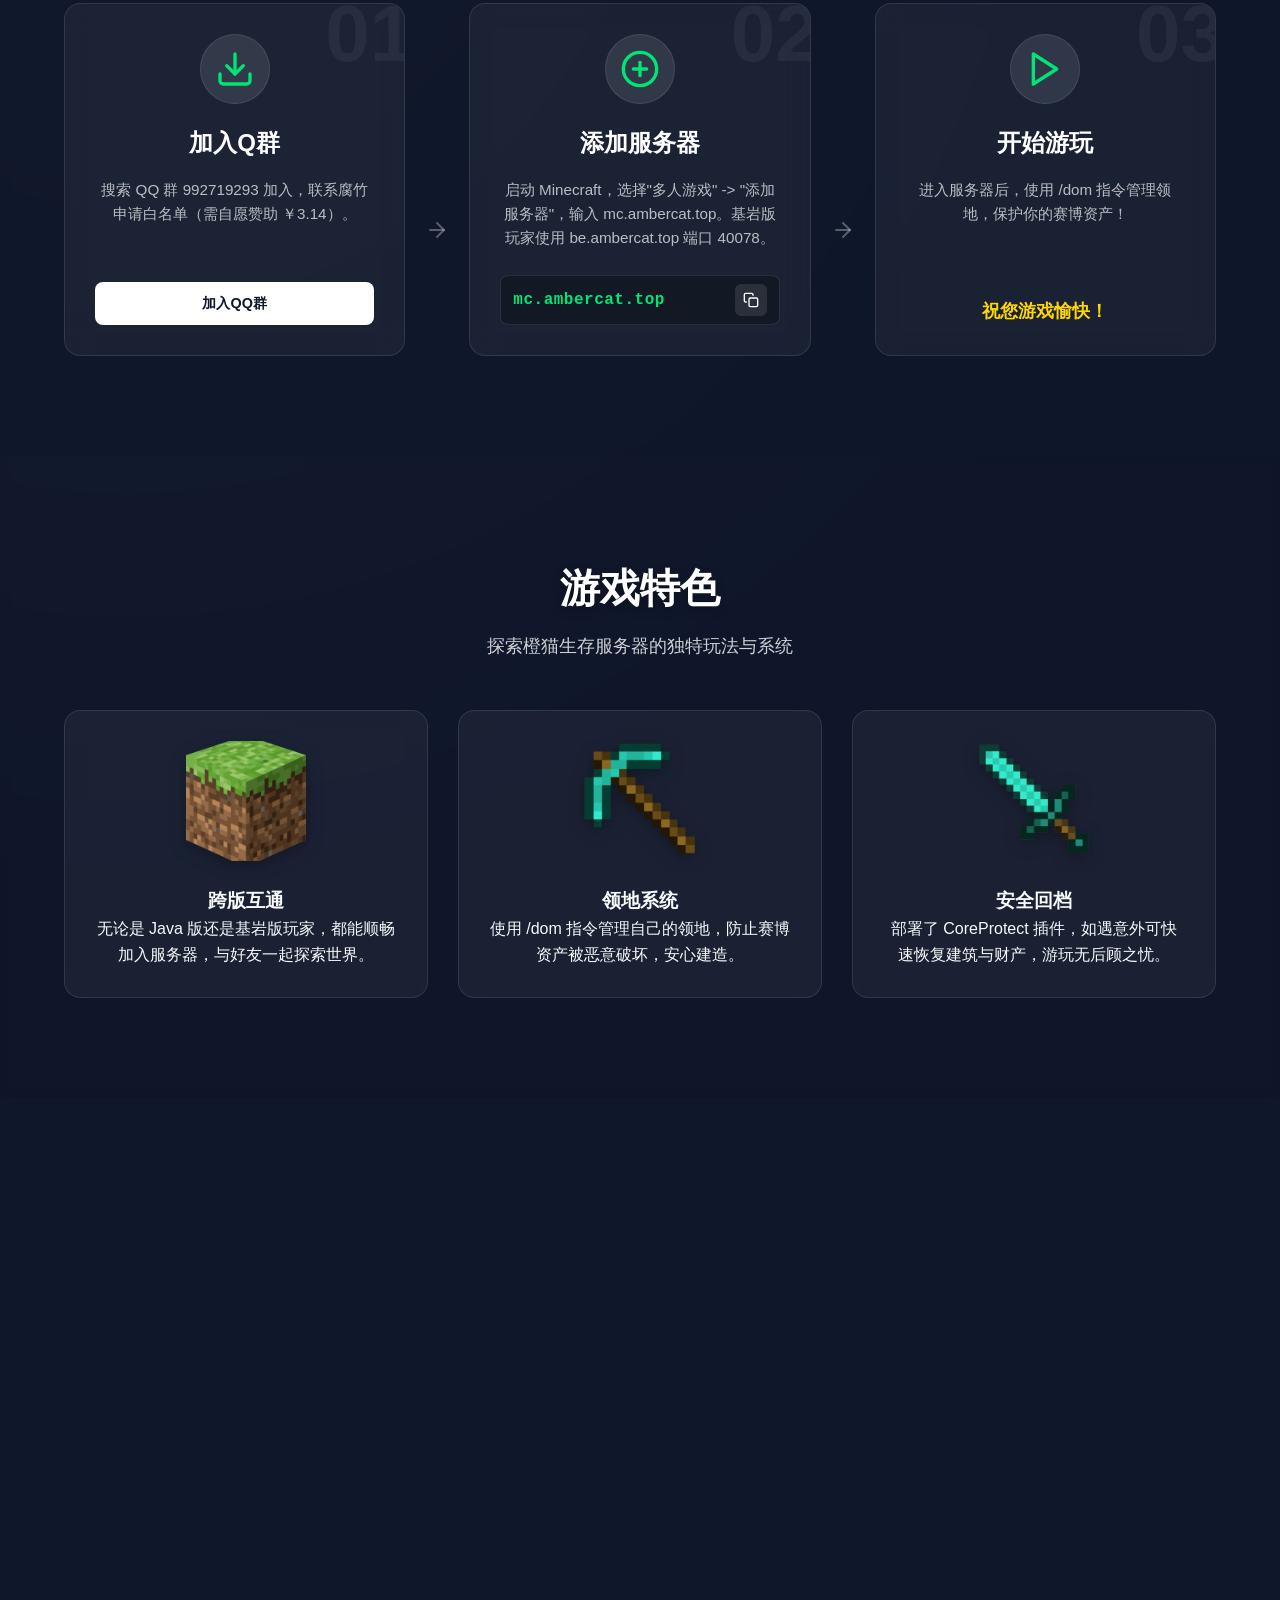
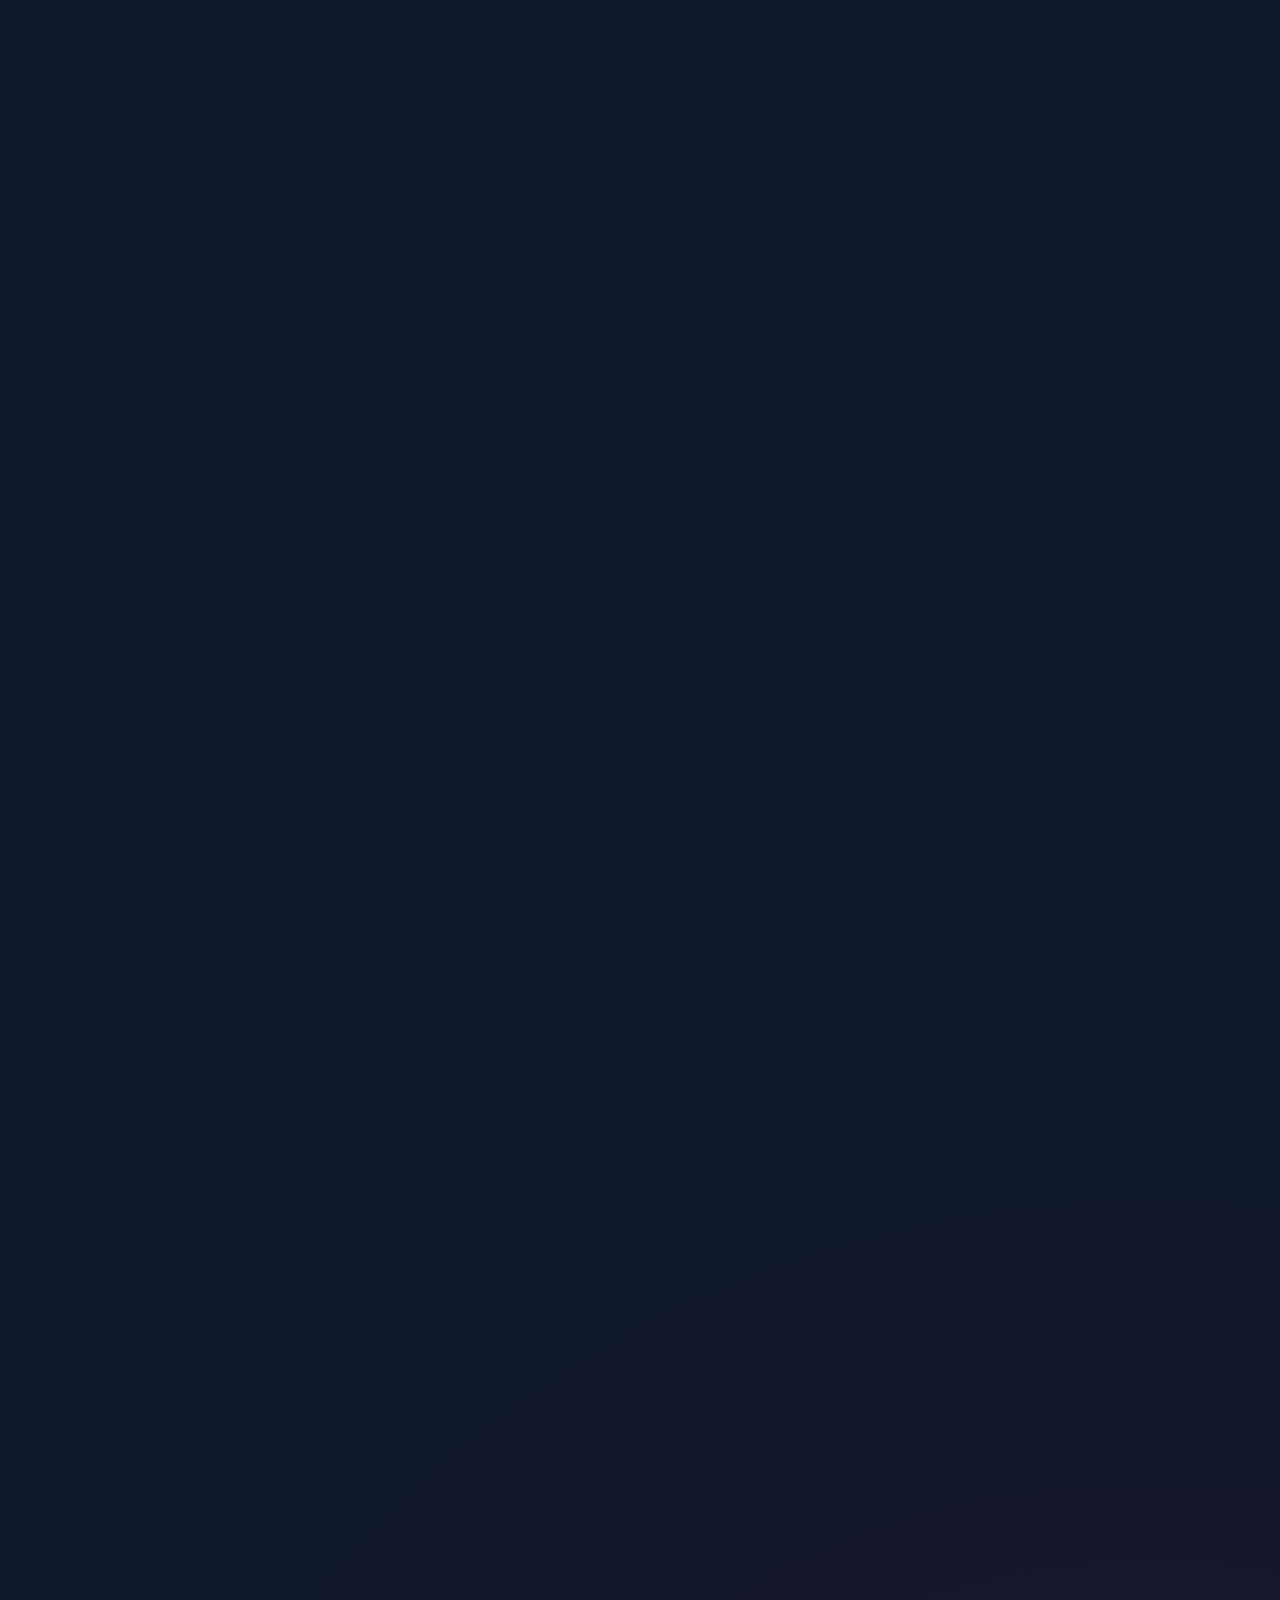
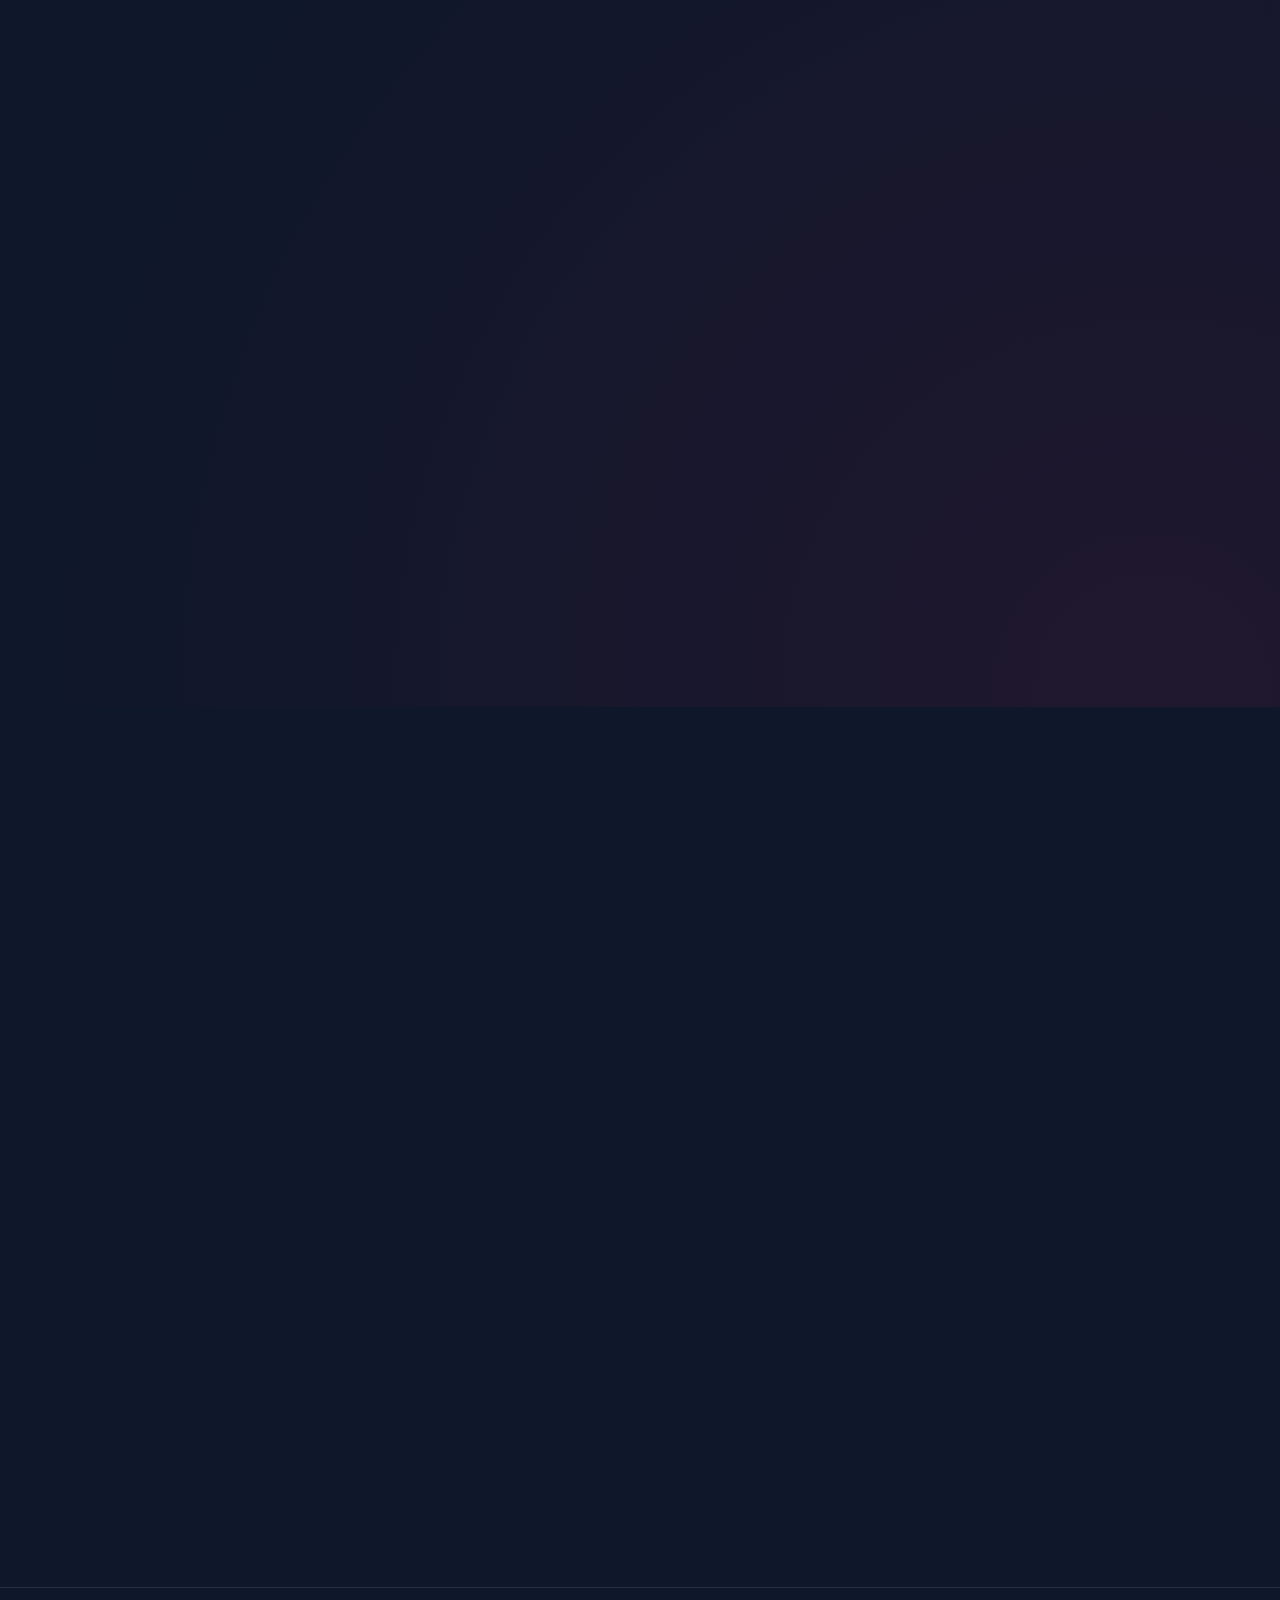
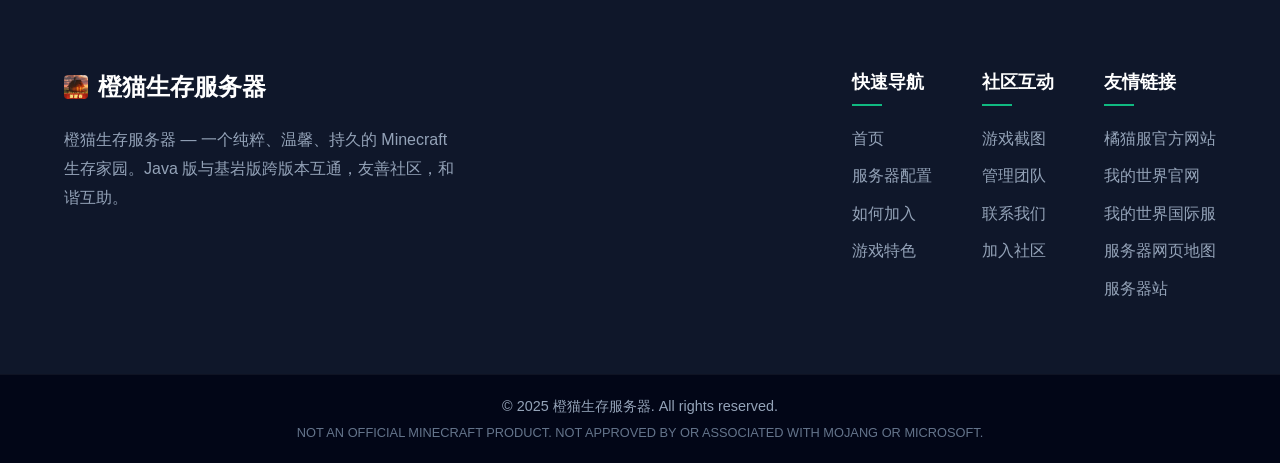
==== commit 76f61095: "更新 index.html" ====
--- a/index.html
+++ b/index.html
@@ -240,7 +240,7 @@
                         </svg>
                     </div>
                     <h3 class="step-title">加入Q群</h3>
-                    <p class="step-desc">搜索 QQ 群 992719293 加入，联系腐竹申请白名单（需自愿赞助 ￥3.14）。</p>
+                    <p class="step-desc">搜索 QQ 群 992719293 加入，联系腐竹申请白名单（需自愿赞助 ￥0.50）。</p>
                     <a href="https://qm.qq.com/cgi-bin/qm/qr?k=992719293" class="btn-step">加入QQ群</a>
                 </div>
 
